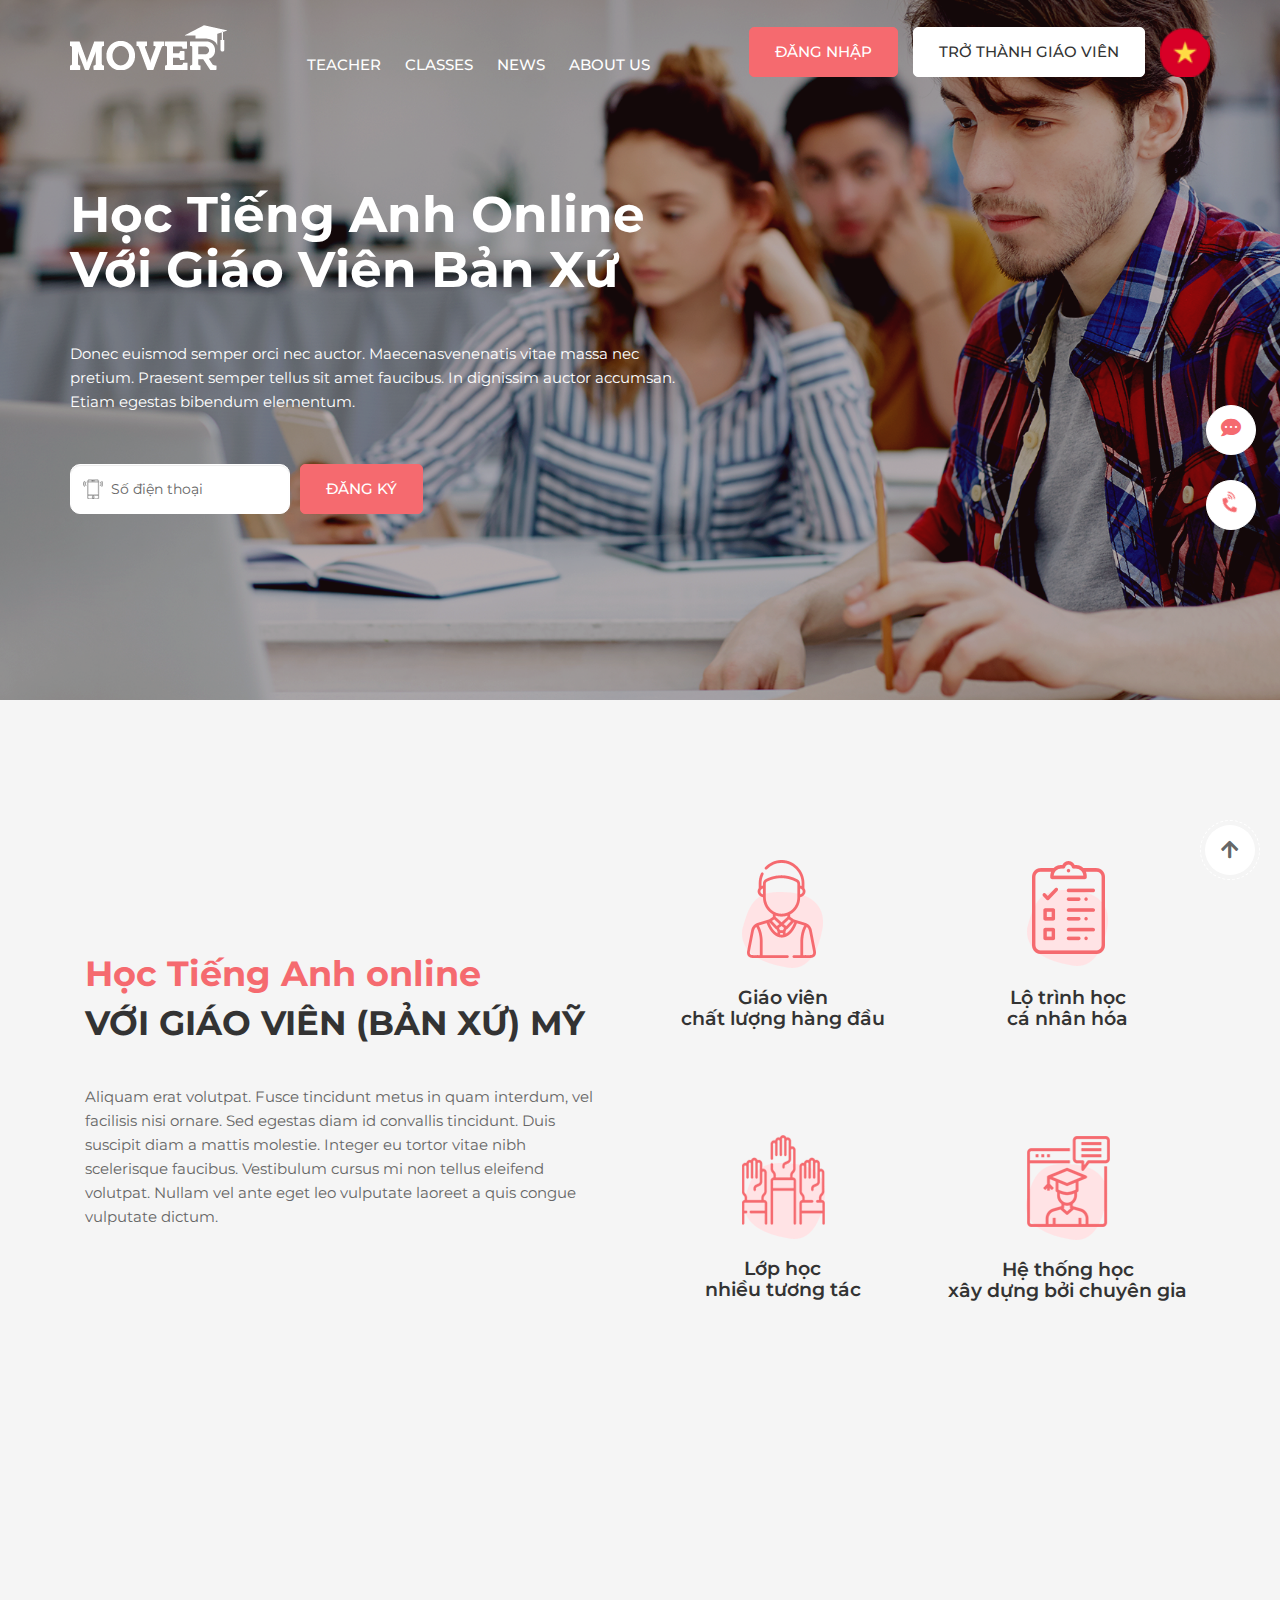
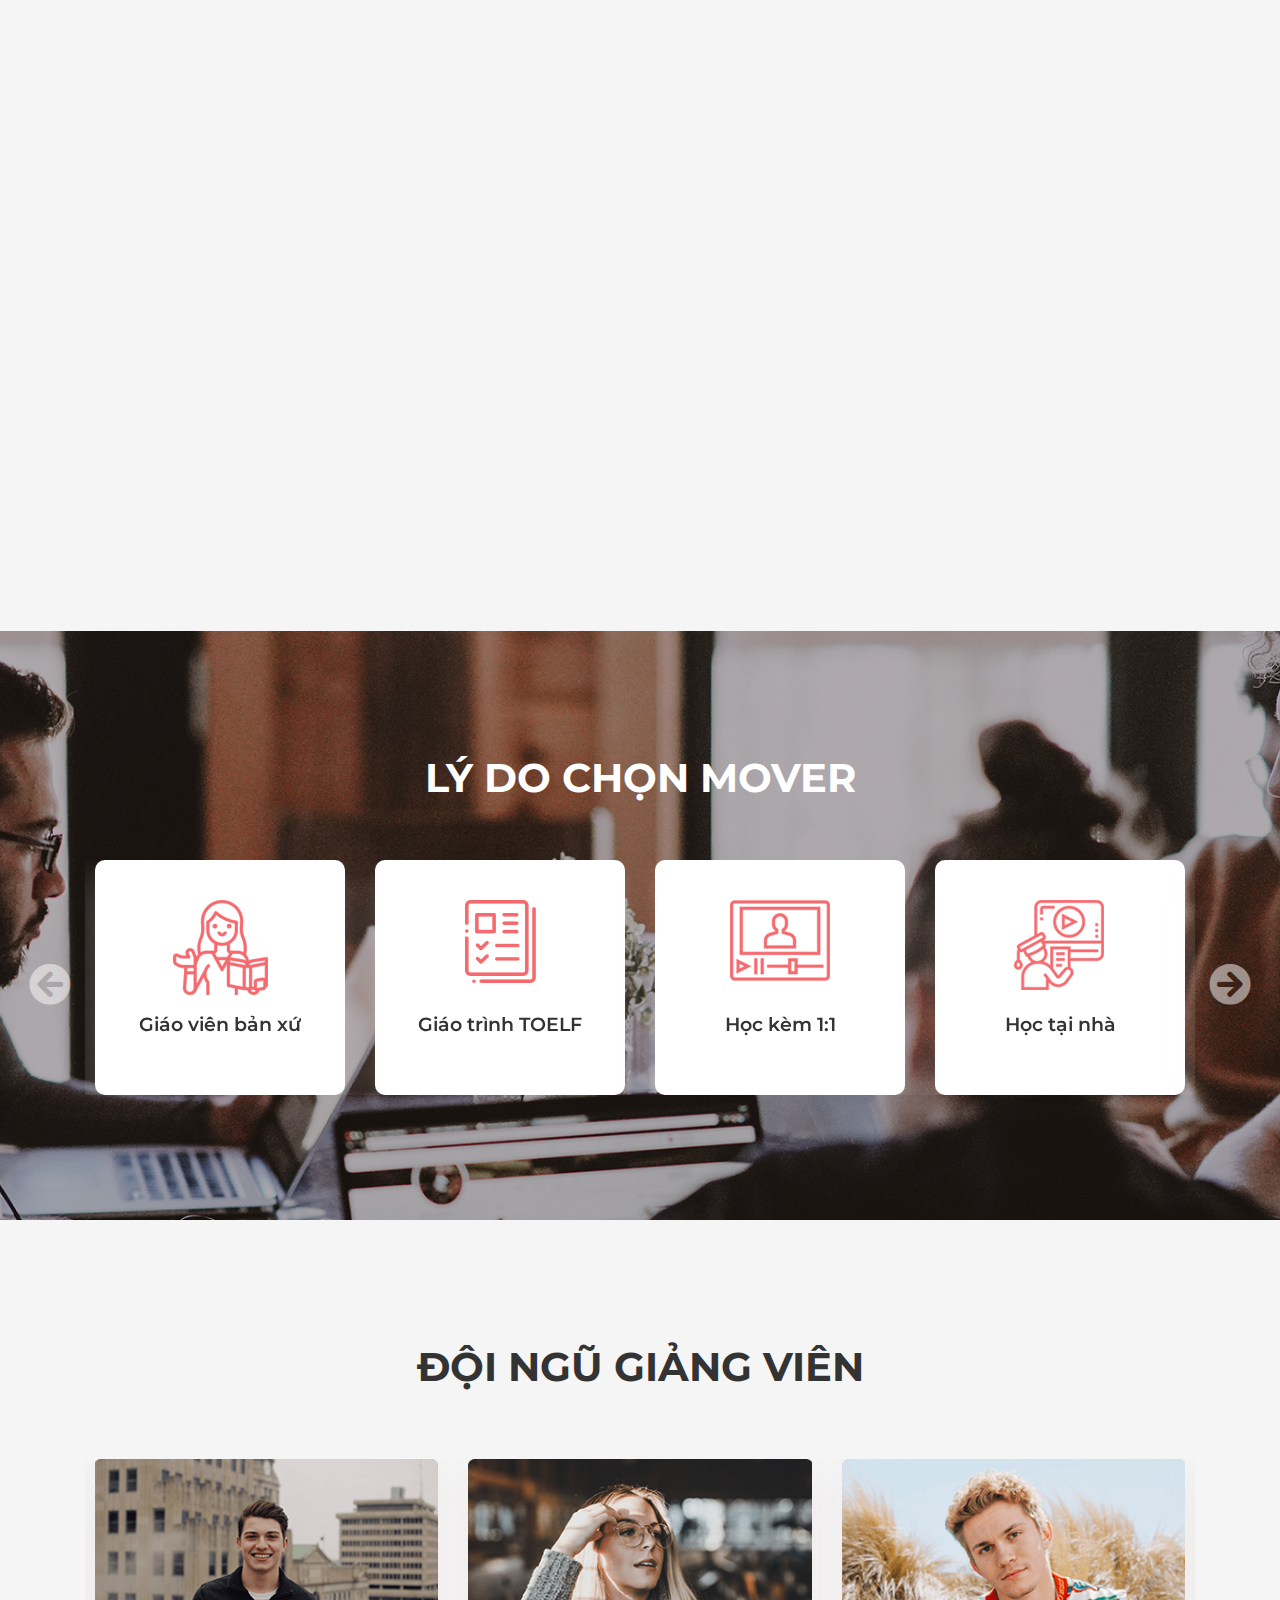
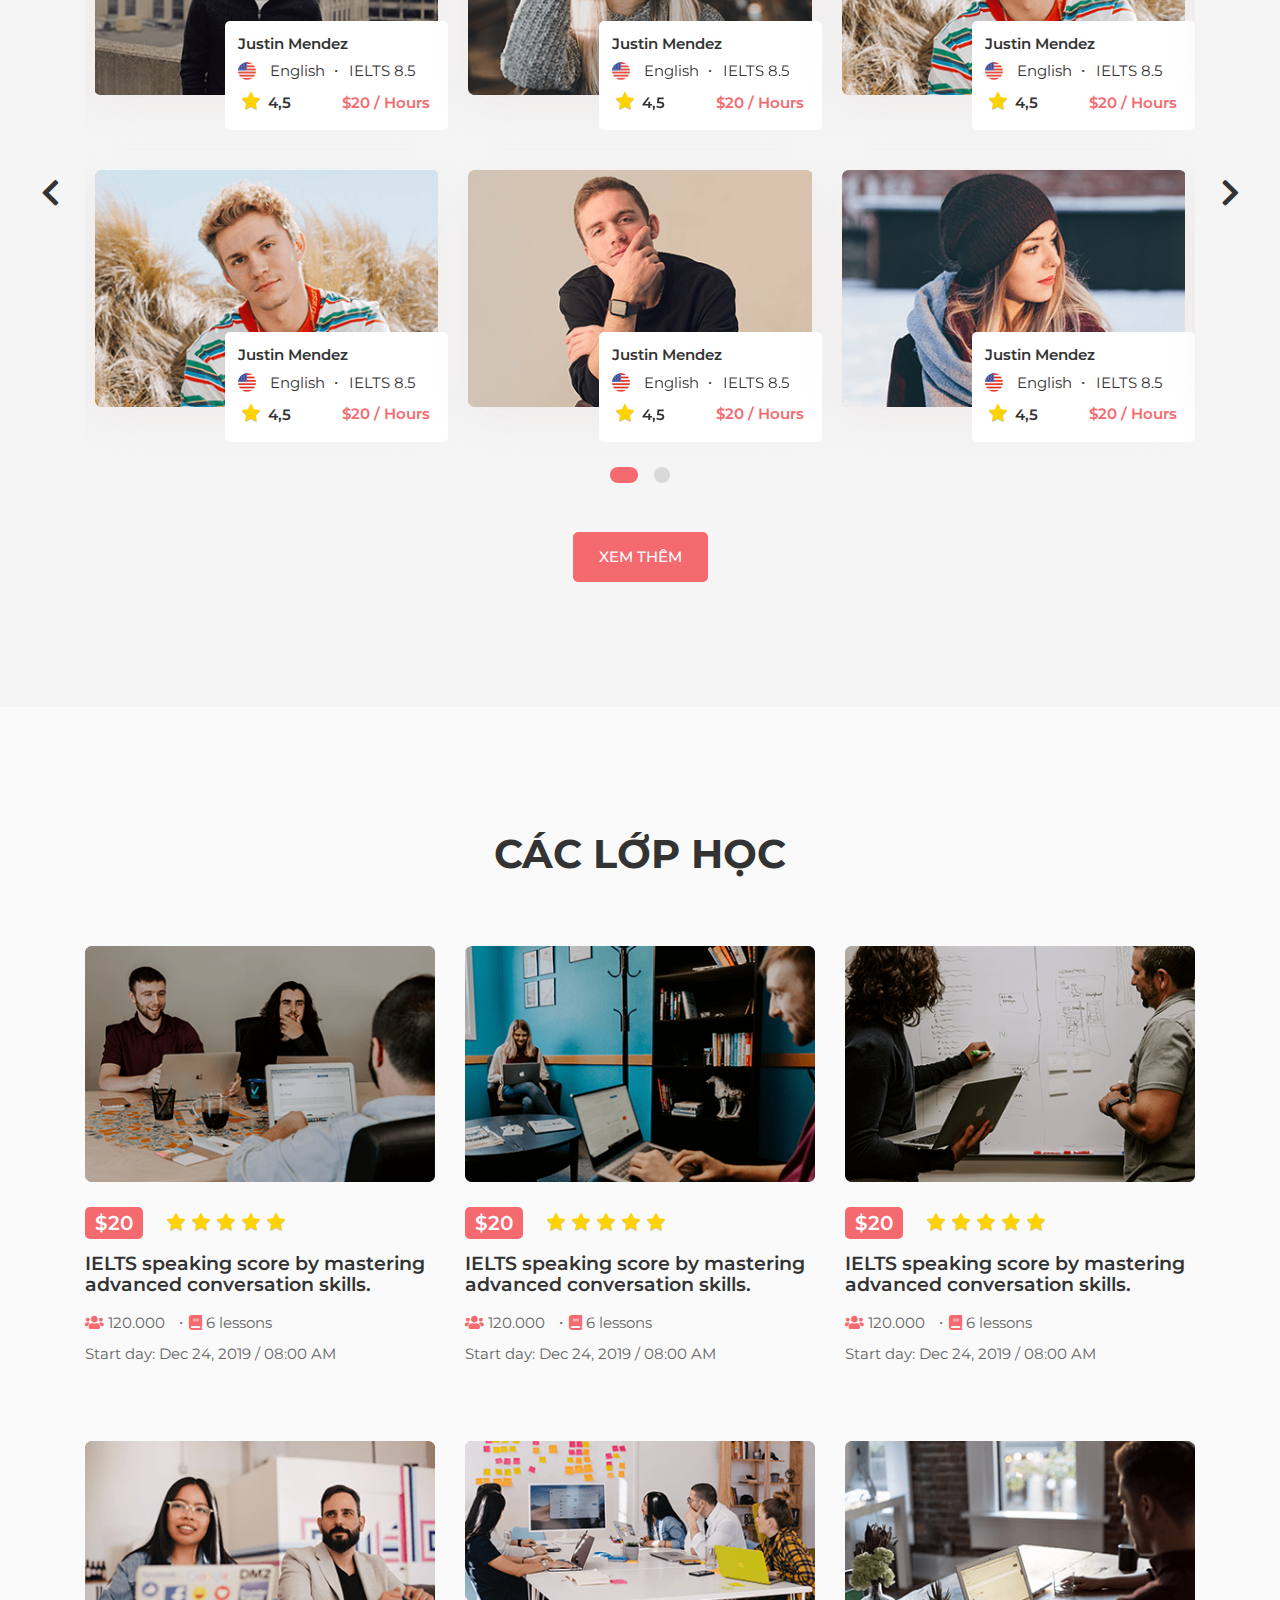
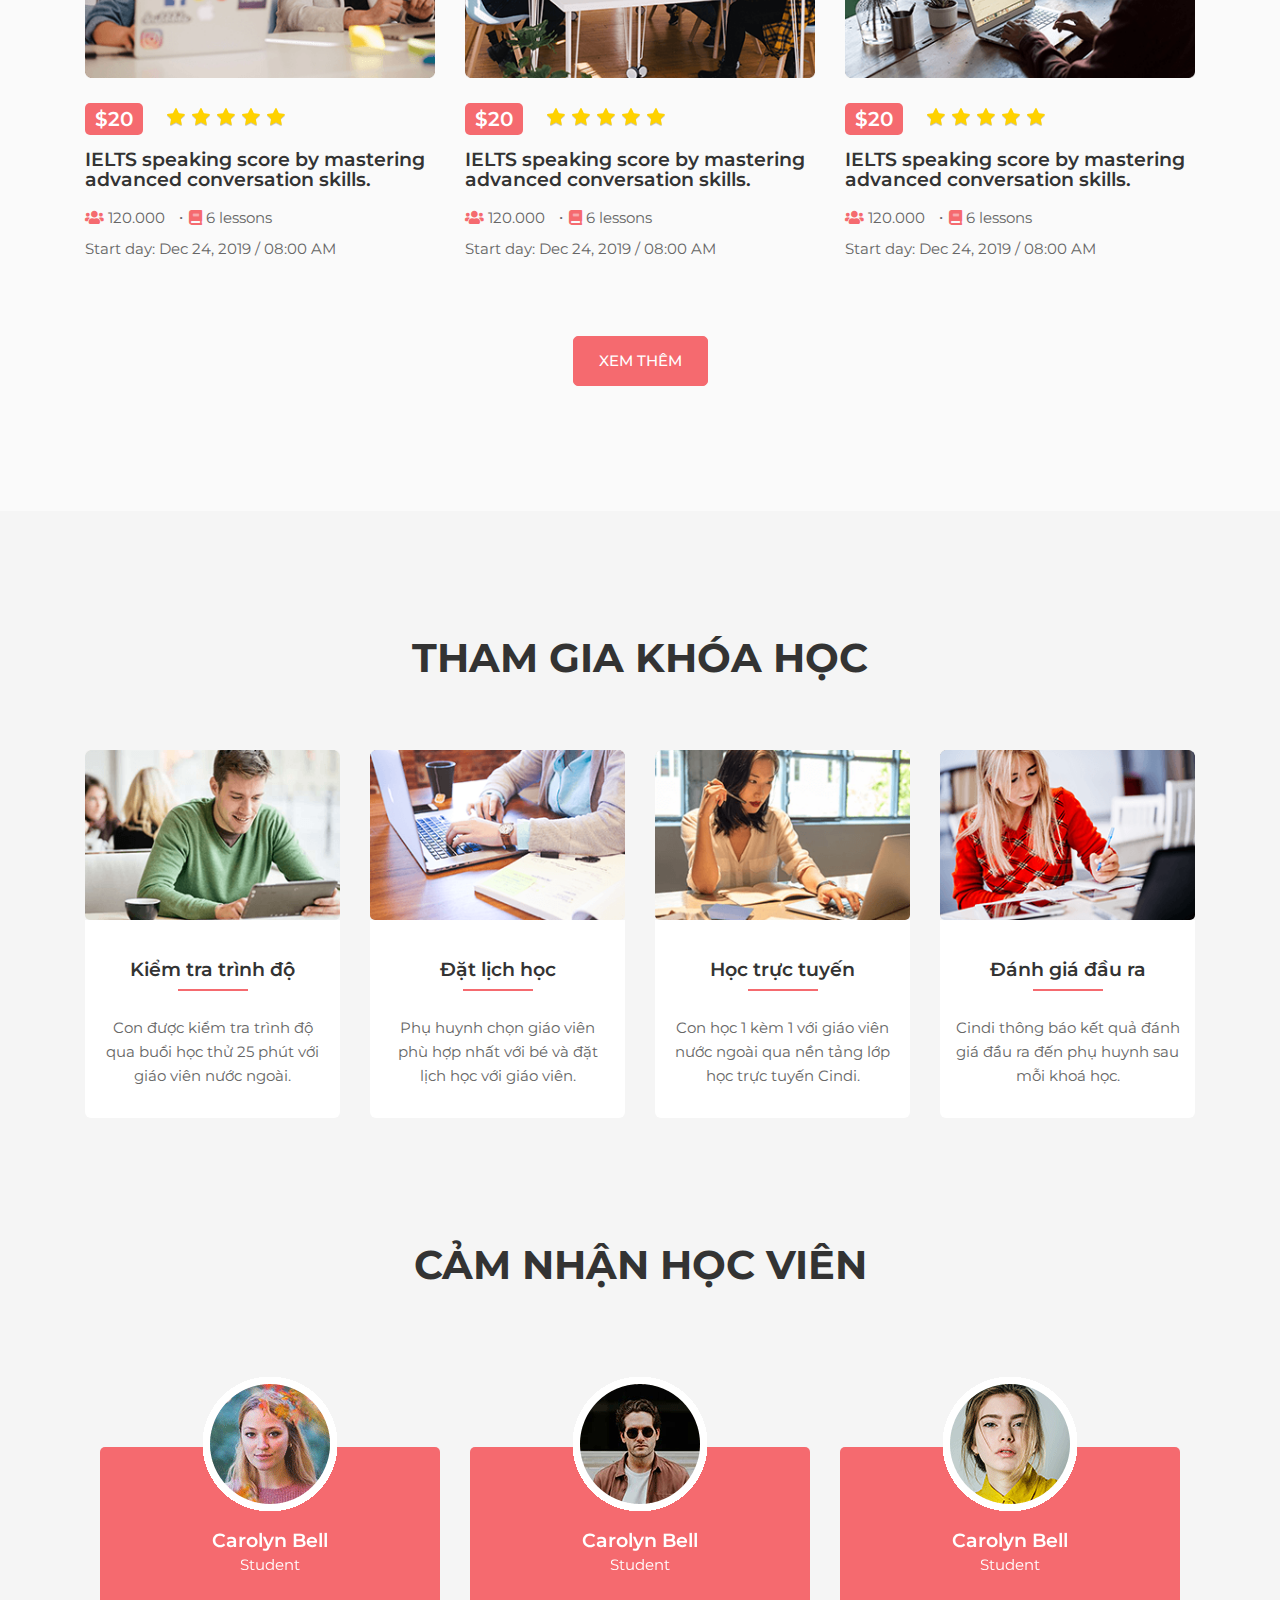
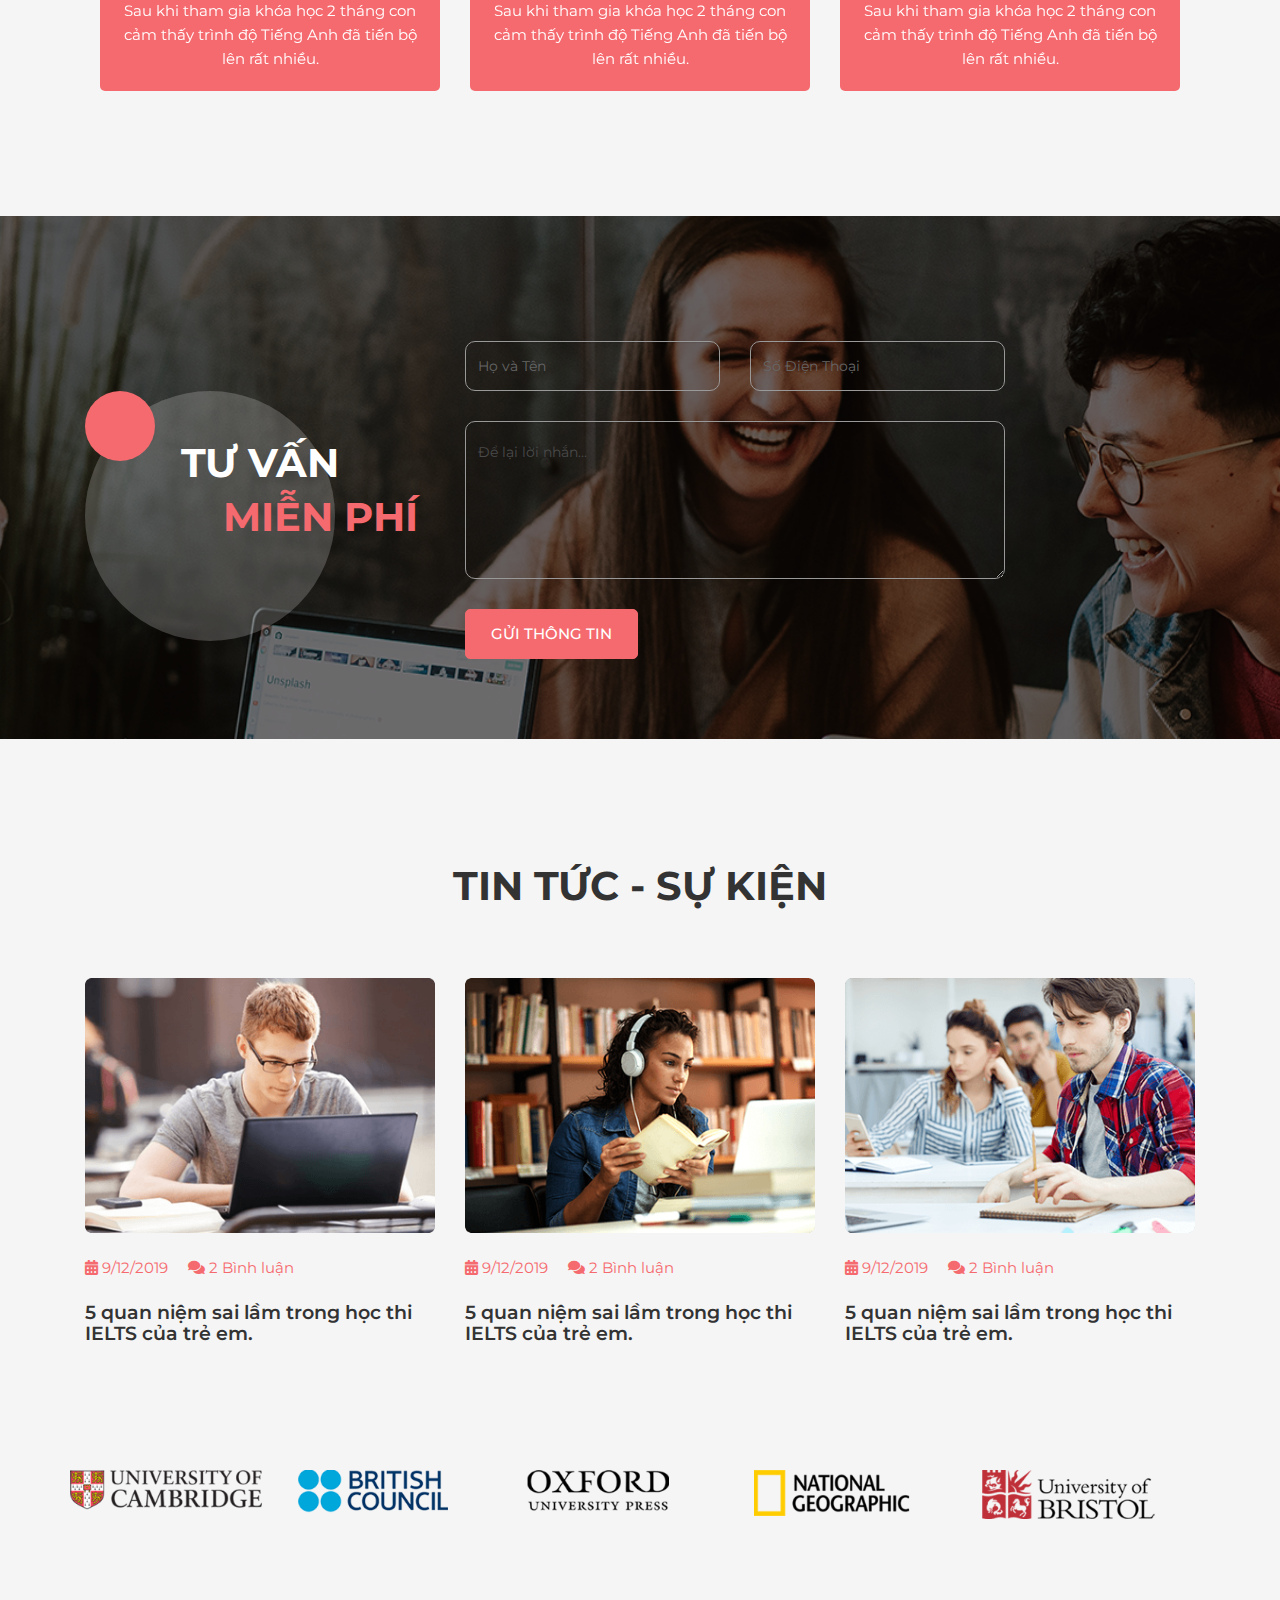
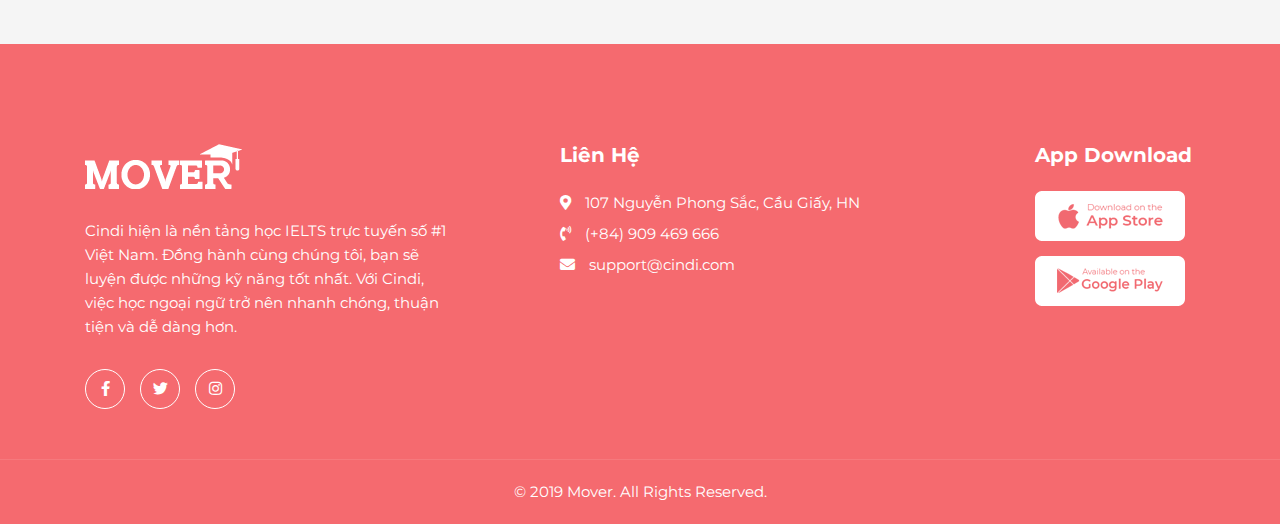
==== index.html @ 125aff84 "first commit" ====
<!DOCTYPE html>
<html class="mouse lower modern chrome">
<head prefix="">
<meta charset="utf-8">
<title>Mover</title>
<meta name="keywords" content="key,key,key,key,key,key,key,key,key">
<meta name="description" content="">
<meta name="viewport" content="width=device-width, initial-scale=0.0, user-scalable=no, minimum-scale=1.0, maximum-scale=1.0">
<meta name="format-detection" content="telephone=no">
<link rel="index" href="">



<!-- Open graph tags -->
<meta property="og:site_name" content="Mover">
<meta property="og:title" content="Mover">
<meta property="og:type" content="website">
<meta property="og:url" content="">
<meta property="og:description" content="">

<!-- *** stylesheet *** -->
<link href="https://fonts.googleapis.com/css?family=Montserrat:400,400i,500,500i,600,600i,700,700i,800,800i,900&display=swap&subset=vietnamese" rel="stylesheet">
<link href="./css/fontawesome.min.css" rel="stylesheet" type="text/css" media="all">
<link href="./css/all.min.css" rel="stylesheet" type="text/css" media="all">
<link href="./css/fonts.css" rel="stylesheet" type="text/css" media="all">
<link href="./css/bootstrap.min.css" rel="stylesheet" type="text/css" media="all">
<link href="./css/style.min.css" rel="stylesheet" type="text/css" media="all">
<link href="./css/slick.css" rel="stylesheet" type="text/css" media="all">

<!-- *** javascript *** -->
<script src="./js/jquery-2.1.4.min.js"></script>
<script src="./css/bootstrap/js/bootstrap.min.js"></script>
<script src="./js/custom.min.js"></script>
<script src="./js/slick.min.js"></script>
</head>

<body cz-shortcut-listen="true">
	<div id="cindi_landing">
		<div class="fixed-contain">
		    <ul class="right-fixed-con">
		        <li>
		        	<a href="">
		        		<i class="fas fa-comment-dots"></i>
		        	</a>
		        </li>
		        <li>
		            <a href="">
		        		<i class="fas fa-phone-volume"></i>
		        	</a>
		            
		        </li>
		        
		    </ul>
		</div>
		
		<div id="page">
			<div id="header">
				<div class="container-wrap">
					<div class="con_header">
						<div class="box-menu-sp d-block d-sm-none">
							<a href="javascript:void(0);" class="menuopen over"><img class="d-block d-sm-none" src="./images/icon-menu.png" alt="" /></a>
						</div>
						<div class="box_header_left">
							<div class="box-logo">
								<h1 class="logo">
			    					<img class="d-none d-sm-block" src="images/logo_footer.png" alt="logo ab"/>
			    					<img class="d-block d-sm-none" src="images/logo_sp.png" alt="logo ab"/>
			    				</h1>
							</div>
							<div class="con_nav d-none d-sm-block">
								<div class="box-nav">
				    				<ul class="nav-left">
				    					<li><a class="active" href="#divteacher">Teacher </a></li>
				    					<li><a href="#divclasses"> classes  </a></li>
				    					<li><a href="#divnews"> news  </a></li>
				    					<li><a href="#divabout">  about us    </a></li>
				    				</ul>
				    			</div>
			    				
							</div>
						</div>
						
			    		<div class="box-login d-none d-sm-block">
	                        <a class="btn btn-ssm btn-primary">Đăng Nhập</a>
	                        <a class="btn btn-default">Trở Thành Giáo Viên</a>
	                        <div class="box_lang">
	                            <a class="lnk_lang dropdown-toggle lang_default" data-toggle="dropdown">&nbsp;</a>
	                            <ul class="dropdown-menu animated littleFadeInDown dropdown-language" role="menu">

	                                <li class="lag_en">

	                                    
	                                    <div><img class="btn_back" src="./images/ic_lan_en.png" alt="cindi language">
	                                    <span>EN</span></div>
	                                </li>

	                                <li class="lag_vn">
	                                    <div><img class="btn_back" src="./images/ic_lang.png" alt="cindi language">
	                                    <span>VN</span></div>
	                                    
	                                </li>
	                            </ul>
	                        </div>
	                        
	                        
	                    </div>
	                    
			    	</div>
				</div>	
			</div><!-- /#header -->
			<div class="main-container" id="main">
				<div id="content">
					<div class="con_main">
						<!-- <div class="box_main"> -->
							<div class="box_slide_main">
								<div class="box_slide">
									<!-- <p class="photo"><img src="./images/ic_phone.png.png" alt="" /></p> -->
									<div class="container-wrap">
										<div class="box_main_info">
											<h3>Học Tiếng Anh Online<br />Với Giáo Viên Bản Xứ</h3>
											<p class="intro">Donec euismod semper orci nec auctor. Maecenasvenenatis vitae massa nec<br/>  pretium. Praesent semper tellus sit amet faucibus. In dignissim auctor accumsan.<br/> Etiam egestas bibendum elementum. </p>
												<div class="box_btn">
													<!-- <a class="btn btn-number"><img src="./images/ic_phone.png" alt="" /> Your phone number</a> -->
													<input class="form-control" type="number" placeholder="Số điện thoại" name="name" required>
		    										<a class="btn btn-ssm btn-primary">Đăng ký</a>
												</div>	
										</div>
									</div>
									
								</div>
								
								
							</div>
						<!-- </div> -->
					</div>
					<!-- start secsion Commitment -->
					<div class="con_list_commit">
						<div class="container">
							<div class="box_list_commit">
								<div class="row">
									<div class="col-12 col-sm-6">
										<div class="box_info">
											<h3>
												<span>Học Tiếng Anh online</span>
												Với giáo viên (bản xứ) Mỹ
											</h3>
											<p class="box-txt">Aliquam erat volutpat. Fusce tincidunt metus in quam interdum, vel facilisis nisi ornare. Sed egestas diam id convallis tincidunt. Duis suscipit diam a mattis molestie. Integer eu tortor vitae nibh scelerisque faucibus. Vestibulum cursus mi non tellus eleifend volutpat. Nullam vel ante eget leo vulputate laoreet a quis congue vulputate dictum. </p>
										</div>
									</div>
									<div class="col-12 col-sm-6">
										<div class="box_intro">
											<!-- <h3 class="st_title_left"><span>Cam Kết Của Cindi</span></h3> -->
											<ul>
												<li>
													<div class="box_inner">
														<p class="photo">
															<img src="./images/ic_cd1.png" alt="" />
														</p>
														<h4>Giáo viên<br/>chất lượng hàng đầu</h4>
													</div>
												</li>
												<li>
													<div class="box_inner">
														<p class="photo">
															<img src="./images/ic_cd2.png" alt="" />
														</p>
														<h4>Lộ trình học<br/>cá nhân hóa</h4>
													</div>
												</li>
												<li>
													<div class="box_inner">
														<p class="photo">
															<img src="./images/ic_cd3.png" alt="" />
														</p>
														<h4>Lớp học<br/>nhiều tương tác</h4>
													</div>
												</li>
												<li>
													<div class="box_inner">
														<p class="photo">
															<img src="./images/ic_cd4.png" alt="" />
														</p>
														<h4>Hệ thống học<br/>xây dựng bởi chuyên gia</h4>
													</div>
												</li>
												
												
											</ul>
										</div>
									</div>
								</div>

							</div>
							<p class="photo_intro">
								<iframe width="1140" height="600" src="https://www.youtube.com/embed/kFGrzR83hkY" frameborder="0" allow="accelerometer; autoplay; encrypted-media; gyroscope; picture-in-picture" allowfullscreen></iframe>
								<!-- <img src="./images/img_intro1.png" alt="" /> -->
							</p>
						</div>
					</div>
					<!-- end secsion Commitment -->

					<!-- start secsion reason -->
					<div class="con_reason">
						<div class="container">
							<h3 class="st_title"><span>Lý Do Chọn Mover</span></h3>
							<div class="box_reason">
								<div class="box_item">
									<div class="row">
										<div class="col-12 col-sm-3">
											<div class="box_inner">
												<p class="photo">
													<img src="./images/ic_cd5.png" alt="" />
												</p>
												<h4>Giáo viên bản xứ</h4>
											</div>
										</div>
										
										<div class="col-12 col-sm-3">
											<div class="box_inner">
												<p class="photo">
													<img src="./images/ic_cd6.png" alt="" />
												</p>
												<h4>Giáo trình TOELF</h4>
											</div>
										</div>
										
										<div class="col-12 col-sm-3">
											<div class="box_inner">
												<p class="photo">
													<img src="./images/ic_cd7.png" alt="" />
												</p>
												<h4>Học kèm 1:1</h4>
											</div>
										</div>
										
										<div class="col-12 col-sm-3">
											<div class="box_inner">
												<p class="photo">
													<img src="./images/ic_cd8.png" alt="" />
												</p>
												<h4>Học tại nhà</h4>
											</div>
										</div>
										
										
									</div>
								</div>
								<div class="box_item">
									<div class="row">
										<div class="col-12 col-sm-3">
											<div class="box_inner">
												<p class="photo">
													<img src="./images/ic_cd5.png" alt="" />
												</p>
												<h4>Giáo viên bản xứ</h4>
											</div>
										</div>
										
										<div class="col-12 col-sm-3">
											<div class="box_inner">
												<p class="photo">
													<img src="./images/ic_cd6.png" alt="" />
												</p>
												<h4>Giáo trình TOELF</h4>
											</div>
										</div>
										
										<div class="col-12 col-sm-3">
											<div class="box_inner">
												<p class="photo">
													<img src="./images/ic_cd7.png" alt="" />
												</p>
												<h4>Học kèm 1:1</h4>
											</div>
										</div>
										
										<div class="col-12 col-sm-3">
											<div class="box_inner">
												<p class="photo">
													<img src="./images/ic_cd8.png" alt="" />
												</p>
												<h4>Học tại nhà</h4>
											</div>
										</div>
										
										
									</div>
								</div>
								
							</div>
						</div>
					</div>
					<!-- end secsion reason -->

					<!-- start secsion Teacher -->
					<div class="con_list_teacher" id="divteacher">
						<div class="container">
							<h3 class="st_title"><span>Đội Ngũ Giảng Viên</span></h3>
							<div class="box_list_teacher">
								<div class="box_item">
									<div class="row">
										<div class="col-12 col-sm-4">
											<div class="box_teacher">
												<p class="photo">
													<img src="./images/img_teacher1.png" alt="" />
												</p>
												<div class="box_intro">
													<h3>Justin Mendez
													</h3>
													<ul>
														<li><img class="btn_back" src="./images/ic_lan_en.png" alt="cindi language"> English</li>
														<li>IELTS 8.5</li>
													</ul>
													
													<div class="box_bottom">
														<div class="our-reviewer-item">
															<div class="star-ratings-sprite">
																<span style="width:100%" class="star-ratings-sprite-rating"></span>
															</div>
									        				<h6>4,5</h6>
									        			</div>
									        			<h5>$20 / Hours</h5>
													</div>
												</div>
											</div>
										</div>
										<div class="col-12 col-sm-4">
											<div class="box_teacher">
												<p class="photo">
													<img src="./images/img_teacher2.png" alt="" />
												</p>
												<div class="box_intro">
													<h3>Justin Mendez
													</h3>
													<ul>
														<li><img class="btn_back" src="./images/ic_lan_en.png" alt="cindi language"> English</li>
														<li>IELTS 8.5</li>
													</ul>
													<div class="box_bottom">
														<div class="our-reviewer-item">
															<div class="star-ratings-sprite">
																<span style="width:100%" class="star-ratings-sprite-rating"></span>
															</div>
									        				<h6>4,5</h6>
									        			</div>
									        			<h5>$20 / Hours</h5>
													</div>
													
												</div>
											</div>
										</div>
										<div class="col-12 col-sm-4">
											<div class="box_teacher">
												<p class="photo">
													<img src="./images/img_teacher3.png" alt="" />
												</p>
												<div class="box_intro">
													<h3>Justin Mendez
													</h3>
													<ul>
														<li><img class="btn_back" src="./images/ic_lan_en.png" alt="cindi language"> English</li>
														<li>IELTS 8.5</li>
													</ul>
													
													<div class="box_bottom">
														<div class="our-reviewer-item">
															<div class="star-ratings-sprite">
																<span style="width:100%" class="star-ratings-sprite-rating"></span>
															</div>
									        				<h6>4,5</h6>
									        			</div>
									        			<h5>$20 / Hours</h5>
													</div>
												</div>
											</div>
										</div>
										<div class="col-12 col-sm-4">
											<div class="box_teacher">
												<p class="photo">
													<img src="./images/img_teacher3.png" alt="" />
												</p>
												<div class="box_intro">
													<h3>Justin Mendez
													</h3>
													<ul>
														<li><img class="btn_back" src="./images/ic_lan_en.png" alt="cindi language"> English</li>
														<li>IELTS 8.5</li>
													</ul>
													
													<div class="box_bottom">
														<div class="our-reviewer-item">
															<div class="star-ratings-sprite">
																<span style="width:100%" class="star-ratings-sprite-rating"></span>
															</div>
									        				<h6>4,5</h6>
									        			</div>
									        			<h5>$20 / Hours</h5>
													</div>
												</div>
											</div>
										</div>
										
										<div class="col-12 col-sm-4">
											<div class="box_teacher">
												<p class="photo">
													<img src="./images/img_teacher5.png" alt="" />
												</p>
												<div class="box_intro">
													<h3>Justin Mendez
													</h3>
													<ul>
														<li><img class="btn_back" src="./images/ic_lan_en.png" alt="cindi language"> English</li>
														<li>IELTS 8.5</li>
													</ul>
													
													<div class="box_bottom">
														<div class="our-reviewer-item">
															<div class="star-ratings-sprite">
																<span style="width:100%" class="star-ratings-sprite-rating"></span>
															</div>
									        				<h6>4,5</h6>
									        			</div>
									        			<h5>$20 / Hours</h5>
													</div>
												</div>
											</div>
										</div>
										<div class="col-12 col-sm-4">
											<div class="box_teacher">
												<p class="photo">
													<img src="./images/img_teacher6.png" alt="" />
												</p>
												<div class="box_intro">
													<h3>Justin Mendez
													</h3>
													<ul>
														<li><img class="btn_back" src="./images/ic_lan_en.png" alt="cindi language"> English</li>
														<li>IELTS 8.5</li>
													</ul>
													
													<div class="box_bottom">
														<div class="our-reviewer-item">
															<div class="star-ratings-sprite">
																<span style="width:100%" class="star-ratings-sprite-rating"></span>
															</div>
									        				<h6>4,5</h6>
									        			</div>
									        			<h5>$20 / Hours</h5>
													</div>
												</div>
											</div>
										</div>
										
										
									</div>
								</div>
								<div class="box_item">
									<div class="row">
										<div class="col-12 col-sm-4">
											<div class="box_teacher">
												<p class="photo">
													<img src="./images/img_teacher1.png" alt="" />
												</p>
												<div class="box_intro">
													<h3>Justin Mendez
													</h3>
													<ul>
														<li>English</li>
														<li>IELTS 8.5</li>
													</ul>
													
													<div class="box_bottom">
														<div class="our-reviewer-item">
															<div class="star-ratings-sprite">
																<span style="width:100%" class="star-ratings-sprite-rating"></span>
															</div>
									        				<h6>4,5</h6>
									        			</div>
									        			<h5>$20 / Hours</h5>
													</div>
												</div>
											</div>
										</div>
										<div class="col-12 col-sm-4">
											<div class="box_teacher">
												<p class="photo">
													<img src="./images/img_teacher2.png" alt="" />
												</p>
												<div class="box_intro">
													<h3>Justin Mendez
													</h3>
													<ul>
														<li>English</li>
														<li>IELTS 8.5</li>
													</ul>
													<div class="box_bottom">
														<div class="our-reviewer-item">
															<div class="star-ratings-sprite">
																<span style="width:100%" class="star-ratings-sprite-rating"></span>
															</div>
									        				<h6>4,5</h6>
									        			</div>
									        			<h5>$20 / Hours</h5>
													</div>
													
												</div>
											</div>
										</div>
										<div class="col-12 col-sm-4">
											<div class="box_teacher">
												<p class="photo">
													<img src="./images/img_teacher3.png" alt="" />
												</p>
												<div class="box_intro">
													<h3>Justin Mendez
													</h3>
													<ul>
														<li>English</li>
														<li>IELTS 8.5</li>
													</ul>
													
													<div class="box_bottom">
														<div class="our-reviewer-item">
															<div class="star-ratings-sprite">
																<span style="width:100%" class="star-ratings-sprite-rating"></span>
															</div>
									        				<h6>4,5</h6>
									        			</div>
									        			<h5>$20 / Hours</h5>
													</div>
												</div>
											</div>
										</div>
										<div class="col-12 col-sm-4">
											<div class="box_teacher">
												<p class="photo">
													<img src="./images/img_teacher3.png" alt="" />
												</p>
												<div class="box_intro">
													<h3>Justin Mendez
													</h3>
													<ul>
														<li>English</li>
														<li>IELTS 8.5</li>
													</ul>
													
													<div class="box_bottom">
														<div class="our-reviewer-item">
															<div class="star-ratings-sprite">
																<span style="width:100%" class="star-ratings-sprite-rating"></span>
															</div>
									        				<h6>4,5</h6>
									        			</div>
									        			<h5>$20 / Hours</h5>
													</div>
												</div>
											</div>
										</div>
										
										<div class="col-12 col-sm-4">
											<div class="box_teacher">
												<p class="photo">
													<img src="./images/img_teacher5.png" alt="" />
												</p>
												<div class="box_intro">
													<h3>Justin Mendez
													</h3>
													<ul>
														<li>English</li>
														<li>IELTS 8.5</li>
													</ul>
													
													<div class="box_bottom">
														<div class="our-reviewer-item">
															<div class="star-ratings-sprite">
																<span style="width:100%" class="star-ratings-sprite-rating"></span>
															</div>
									        				<h6>4,5</h6>
									        			</div>
									        			<h5>$20 / Hours</h5>
													</div>
												</div>
											</div>
										</div>
										<div class="col-12 col-sm-4">
											<div class="box_teacher">
												<p class="photo">
													<img src="./images/img_teacher6.png" alt="" />
												</p>
												<div class="box_intro">
													<h3>Justin Mendez
													</h3>
													<ul>
														<li>English</li>
														<li>IELTS 8.5</li>
													</ul>
													
													<div class="box_bottom">
														<div class="our-reviewer-item">
															<div class="star-ratings-sprite">
																<span style="width:100%" class="star-ratings-sprite-rating"></span>
															</div>
									        				<h6>4,5</h6>
									        			</div>
									        			<h5>$20 / Hours</h5>
													</div>
												</div>
											</div>
										</div>
										
										
									</div>
								</div>
								
							</div>
							<div class="box_btn text-center">
								<a class="btn btn-primary">Xem thêm </a>
							</div>
						</div>
					</div>
					<!-- end secsion Teacher -->

					<!-- start secsion Class -->
					<div class="con_list_class" id="divclasses">
						<div class="container">
							<h3 class="st_title"><span>các lớp học</span></h3>
							<div class="box_list_class">
								<div class="row">
										<div class="col-12 col-sm-4">
											<div class="box_class">
												<p class="photo">
													<img src="./images/img_class1.png" alt="" />
												</p>
												<div class="box_intro">
													<div class="our-reviewer-item">
														<h5>$20</h5>
														<div class="star-ratings-sprite">
															<span style="width:100%" class="star-ratings-sprite-rating"></span>
														</div>
								        				
								        			</div>
													<h3>IELTS speaking score by mastering advanced conversation skills.
													</h3>
													<ul>
														<li><i class="fas fa-users text-primary"></i> 120.000</li>
														<li><i class="fas fa-book text-primary"></i> 6 lessons</li>
													</ul>
													
													<p class="date">Start day:   Dec 24, 2019  /  08:00 AM</p>
												</div>
											</div>
										</div>
										<div class="col-12 col-sm-4">
											<div class="box_class">
												<p class="photo">
													<img src="./images/img_class2.png" alt="" />
												</p>
												<div class="box_intro">
													<div class="our-reviewer-item">
														<h5>$20</h5>
														<div class="star-ratings-sprite">
															<span style="width:100%" class="star-ratings-sprite-rating"></span>
														</div>
								        				
								        			</div>
													<h3>IELTS speaking score by mastering advanced conversation skills.
													</h3>
													<ul>
														<li><i class="fas fa-users text-primary"></i> 120.000</li>
														<li><i class="fas fa-book text-primary"></i> 6 lessons</li>
													</ul>
													
													<p class="date">Start day:   Dec 24, 2019  /  08:00 AM</p>
												</div>
											</div>
										</div>
										<div class="col-12 col-sm-4">
											<div class="box_class">
												<p class="photo">
													<img src="./images/img_class3.png" alt="" />
												</p>
												<div class="box_intro">
													<div class="our-reviewer-item">
														<h5>$20</h5>
														<div class="star-ratings-sprite">
															<span style="width:100%" class="star-ratings-sprite-rating"></span>
														</div>
								        				
								        			</div>
													<h3>IELTS speaking score by mastering advanced conversation skills.
													</h3>
													<ul>
														<li><i class="fas fa-users text-primary"></i> 120.000</li>
														<li><i class="fas fa-book text-primary"></i> 6 lessons</li>
													</ul>
													
													<p class="date">Start day:   Dec 24, 2019  /  08:00 AM</p>
												</div>
											</div>
										</div>
										<div class="col-12 col-sm-4">
											<div class="box_class">
												<p class="photo">
													<img src="./images/img_class4.png" alt="" />
												</p>
												<div class="box_intro">
													<div class="our-reviewer-item">
														<h5>$20</h5>
														<div class="star-ratings-sprite">
															<span style="width:100%" class="star-ratings-sprite-rating"></span>
														</div>
								        				
								        			</div>
													<h3>IELTS speaking score by mastering advanced conversation skills.
													</h3>
													<ul>
														<li><i class="fas fa-users text-primary"></i> 120.000</li>
														<li><i class="fas fa-book text-primary"></i> 6 lessons</li>
													</ul>
													
													<p class="date">Start day:   Dec 24, 2019  /  08:00 AM</p>
												</div>
											</div>
										</div>
										<div class="col-12 col-sm-4">
											<div class="box_class">
												<p class="photo">
													<img src="./images/img_class5.png" alt="" />
												</p>
												<div class="box_intro">
													<div class="our-reviewer-item">
														<h5>$20</h5>
														<div class="star-ratings-sprite">
															<span style="width:100%" class="star-ratings-sprite-rating"></span>
														</div>
								        				
								        			</div>
													<h3>IELTS speaking score by mastering advanced conversation skills.
													</h3>
													<ul>
														<li><i class="fas fa-users text-primary"></i> 120.000</li>
														<li><i class="fas fa-book text-primary"></i> 6 lessons</li>
													</ul>
													
													<p class="date">Start day:   Dec 24, 2019  /  08:00 AM</p>
												</div>
											</div>
										</div>
										<div class="col-12 col-sm-4">
											<div class="box_class">
												<p class="photo">
													<img src="./images/img_class6.png" alt="" />
												</p>
												<div class="box_intro">
													<div class="our-reviewer-item">
														<h5>$20</h5>
														<div class="star-ratings-sprite">
															<span style="width:100%" class="star-ratings-sprite-rating"></span>
														</div>
								        				
								        			</div>
													<h3>IELTS speaking score by mastering advanced conversation skills.
													</h3>
													<ul>
														<li><i class="fas fa-users text-primary"></i> 120.000</li>
														<li><i class="fas fa-book text-primary"></i> 6 lessons</li>
													</ul>
													
													<p class="date">Start day:   Dec 24, 2019  /  08:00 AM</p>
												</div>
											</div>
										</div>
										
										
										
									</div>
								
								
							</div>
							<div class="box_btn text-center">
								<a class="btn btn-primary">Xem thêm </a>
							</div>
						</div>
					</div>
					<!-- end secsion Teacher -->

					<!-- start secsion box courses -->
					<div class="con_list_courses">
						<div class="container">
							<h3 class="st_title"><span>tham gia khóa học</span></h3>
							<div class="box_courses">
								<div class="row">
									<div class="col-12 col-sm-3">
										<div class="box_teacher">
											<p class="photo">
												<img src="./images/img_resson1.png" alt="" />
											</p>
											<div class="box_desc">
												<h4><a href="#123">Kiểm tra trình độ</a></h4>
												<p>Con được kiểm tra trình độ qua buổi học thử 25 phút với giáo viên nước ngoài.</p>
											</div>
										</div>
									</div>
									<div class="col-12 col-sm-3">
										<div class="box_teacher">
											<p class="photo">
												<img src="./images/img_resson2.png" alt="" />
											</p>
											<div class="box_desc">
												<h4><a href="#123">Đặt lịch học</a></h4>
												<p>Phụ huynh chọn giáo viên phù hợp nhất với bé và đặt lịch học với giáo viên.</p>
											</div>
										</div>
									</div>
									<div class="col-12 col-sm-3">
										<div class="box_teacher">
											<p class="photo">
												<img src="./images/img_resson3.png" alt="" />
											</p>
											<div class="box_desc">
												<h4><a href="#123">Học trực tuyến</a></h4>
												<p>Con học 1 kèm 1 với giáo viên nước ngoài qua nền tảng lớp học trực tuyến Cindi.</p>
											</div>
										</div>
									</div>
									
									<div class="col-12 col-sm-3">
										<div class="box_teacher">
											<p class="photo">
												<img src="./images/img_resson4.png" alt="" />
											</p>
											<div class="box_desc">
												<h4><a href="#123">Đánh giá đầu ra</a></h4>
												<p>Cindi thông báo kết quả đánh giá đầu ra đến phụ huynh sau mỗi khoá học.</p>
											</div>
										</div>
									</div>
									
									
									
								</div>
							</div>
						</div>
					</div>
					<!-- end secsion box courses -->
					

					<!-- start secsion course -->
					<div class="con_reviewer">
						<div class="container">
							<h3 class="st_title"><span>Cảm Nhận Học Viên</span></h3>

							<div class="box_list_reviewer">
								<div class="box_slider">
									<div class="box_item">
										<div class="box_inner">
											<div class="box_teacher">
													<p class="photo">
														<img src="./images/img_user1.gif" alt="" />
													</p>
													<h3>Carolyn Bell
														<span>Student</span>
													</h3>
											</div>
											<div class="box_intro">
												<p>Sau khi tham gia khóa học 2 tháng con cảm thấy trình độ Tiếng Anh đã tiến bộ lên rất nhiều.</p>
											</div>
										</div>
										
									</div>
									<div class="box_item">
										<div class="box_inner">
											<div class="box_teacher">
													<p class="photo">
														<img src="./images/img_user2.gif" alt="" />
													</p>
													<h3>Carolyn Bell
														<span>Student</span>
													</h3>
											</div>
											<div class="box_intro">
												<p>Sau khi tham gia khóa học 2 tháng con cảm thấy trình độ Tiếng Anh đã tiến bộ lên rất nhiều.</p>
											</div>
										</div>
										
									</div>
									<div class="box_item">
										<div class="box_inner">
											<div class="box_teacher">
													<p class="photo">
														<img src="./images/img_user3.gif" alt="" />
													</p>
													<h3>Carolyn Bell
														<span>Student</span>
													</h3>
											</div>
											<div class="box_intro">
												<p>Sau khi tham gia khóa học 2 tháng con cảm thấy trình độ Tiếng Anh đã tiến bộ lên rất nhiều.</p>
											</div>
										</div>
										
									</div>
									
									
									
								</div>
								
									
								
							</div>
						</div>
					</div>
					<!-- end secsion Teacher -->

					<!-- start secsion sign up -->
					<div class="con_signup">
						
						<div class="container">
							<div class="row">
								<div class="col-12 col-sm-4">
									<div class="box_title">
										<h3 class="st_title">
											<span class="top">tư vấn</span>
											<span class="bottom">miễn phí</span>
										</h3>
									</div>
									
								</div>
								<div class="col-12 col-sm-6">
									<div class="box_signup">
										<form action="/action_page.php" >
											<div class="row form-group">
												<div class="col-12 col-sm-6">
													<input class="form-control" type="text" placeholder="Họ và Tên" name="name" required>
												</div>
												<div class="col-12 col-sm-6">
													<input class="form-control" type="text" placeholder="Số Điện Thoại" name="phone" required>
												</div>
												
											</div>
											<div class="row form-group">
												<div class="col-12 col-sm-12">
													<textarea name="message" class="form-control" rows="3" cols="15">Để lại lời nhắn...</textarea>
												</div>
												
												
											</div>
											
										    

										    <div class="box_btn">
										      <!-- <button type="button" class="cancelbtn">Cancel</button> -->
										      <button type="submit" class="btn btn-primary">Gửi Thông Tin</button>
										    </div>
										  <!-- </div> -->
										</form>
									</div>	
								</div>
							</div>
							
						</div>
					</div>
					<!-- end secsion sign up -->
					
					<!-- start secsion box news -->
					<div class="con_list_news" id="divnews">
						<div class="container">
							<h3 class="st_title"><span>Tin Tức - Sự Kiện</span></h3>
							<div class="box_news">
								<div class="row">
									<div class="col-12 col-sm-4">
										<div class="box_teacher">
											<p class="photo">
												<img src="./images/img_news1.png" alt="" />
											</p>
											<div class="box_desc">
												<div class="box_info">
													<p class="date"><i class="fa fa-calendar-alt"></i> 9/12/2019</p>
													<p class="date"><i class="fa fa-comments"></i> 2 Bình luận</p>
												</div>
												<h4><a href="#123">5 quan niệm sai lầm trong học thi IELTS của trẻ em.</a></h4>
												
											</div>
										</div>
									</div>
									<div class="col-12 col-sm-4">
										<div class="box_teacher">
											<p class="photo">
												<img src="./images/img_news2.png" alt="" />
											</p>
											<div class="box_desc">
												<div class="box_info">
													<p class="date"><i class="fa fa-calendar-alt"></i> 9/12/2019</p>
													<p class="date"><i class="fa fa-comments"></i> 2 Bình luận</p>
												</div>
												<h4><a href="#123">5 quan niệm sai lầm trong học thi IELTS của trẻ em.</a></h4>
												
											</div>
										</div>
									</div>
									<div class="col-12 col-sm-4">
										<div class="box_teacher">
											<p class="photo">
												<img src="./images/img_news3.png" alt="" />
											</p>
											<div class="box_desc">
												<div class="box_info">
													<p class="date"><i class="fa fa-calendar-alt"></i> 9/12/2019</p>
													<p class="date"><i class="fa fa-comments"></i> 2 Bình luận</p>
												</div>
												<h4><a href="#123">5 quan niệm sai lầm trong học thi IELTS của trẻ em.</a></h4>
												
												
											</div>
										</div>
									</div>
									
									
								</div>
							</div>
						</div>
					</div>
					<!-- end secsion box news -->

					<div class="con_banner">
						<div class="container-wrap">

							<div class="box_banner">
								<div><img src="./images/img_fslide1.png" alt="" /></div>
								<div><img src="./images/img_fslide2.png" alt="" /></div>
								<div><img src="./images/img_fslide3.png" alt="" /></div>
								<div><img src="./images/img_fslide4.png" alt="" /></div>
								<div><img src="./images/img_fslide5.png" alt="" /></div>
							</div>
						</div>
					</div>
				</div>
			</div>
			<div id="footer">
				<div class="con_footer">
					<div class="container">
						<div class="box_footer">
							<div class="scroll_top_mobile  hidden-md hidden-lg hidden-sm">
							    <a href="#main">
					        		<i class="fas fa-arrow-up"></i>
					        	</a>
							</div>
							<div class="row">
								<div class="col-12 col-sm-5">
									<div class="footer-introduction"><img src="images/logo_footer.png" alt="">
								        <p class="info">Cindi hiện là nền tảng học IELTS trực tuyến số #1 Việt Nam. Đồng hành cùng chúng tôi, bạn sẽ luyện được những kỹ năng tốt nhất. Với Cindi, việc học ngoại ngữ trở nên nhanh chóng, thuận tiện và dễ dàng hơn.</p>
								        <!-- <h4>FOLLOW US</h4> -->
								        <div class="footer-social-group">
								            <div class="footer-social-item"><a href="#"><i class="fab fa-facebook-f"></i></a></div>
								            <div class="footer-social-item"><a href="#"><i class="fab fa-twitter"></i></a></div>
								            <div class="footer-social-item"><a href="#"><i class="fab fa-instagram"></i></a></div>
								        </div>
								    </div>
								</div>
								<div class="col-12 col-sm-5">
									<div class="footer-contact">
							            <h4>Liên Hệ</h4>
							            <div class="footer-contact-item">
							                <div class="detail-contact">
							                    <div class="contact"><i class="fas fa-map-marker-alt"></i> 107 Nguyễn Phong Sắc, Cầu Giấy, HN</div>
							                </div>
							            </div>
							            <div class="footer-contact-item">
							                <div class="detail-contact">
							                    <div class="contact"><i class="fas fa-phone-volume"></i> (+84) 909 469 666</div>
							                </div>
							            </div>
							            <div class="footer-contact-item">
							                <div class="detail-contact">
							                    <div class="contact"><i class="fa fa-envelope"></i> support@cindi.com</div>
							                </div>
							            </div>
							            
							            
							            
							        </div>
								</div>
								<div class="col-12 col-sm-2">
									<h4>App Download</h4>
									<div class="box_lnk">
										<a href="#1234"><img src="./images/img_appstore.png" alt="" /></a>
										<a href="#1234"><img src="./images/img_googleplay.png" alt="" /></a>
									</div>
								</div>
								
							</div>

						</div>
					</div>
					
					<p class="copyright">© 2019 Mover. All Rights Reserved.</p>
				</div>
				
			</div><!-- /#footer -->
		</div><!-- /#page -->
		<div class="scroll_top  visible-md visible-lg visible-sm">
		    <a href="#main">
        		<i class="fas fa-arrow-up"></i>
        	</a>
		</div>
		<div class="fixmenu">
		    <div class="fixmenu_inner">
		        <ul class="box_menu">
		            <li><a class="active" href="#divteacher">Teacher </a></li>
					<li><a href="#divclasses"> classes  </a></li>
					<li><a href="#divnews"> news  </a></li>
					<li><a href="#divabout">  about us    </a></li>
		        </ul>

		    </div>
		</div><!-- /.fixmenu -->
		<div class="overlay"></div>
</body>
</html>
---- css/fonts.css ----
@font-face {
  font-family: 'Glyphicons Halflings';
  src: url('//cdnjs.cloudflare.com/ajax/libs/twitter-bootstrap/3.3.7/fonts/glyphicons-halflings-regular.eot');
  src: url('//cdnjs.cloudflare.com/ajax/libs/twitter-bootstrap/3.3.7/fonts/glyphicons-halflings-regular.eot?#iefix') format('embedded-opentype'),
       url('//cdnjs.cloudflare.com/ajax/libs/twitter-bootstrap/3.3.7/fonts/glyphicons-halflings-regular.woff2') format('woff2'),
       url('//cdnjs.cloudflare.com/ajax/libs/twitter-bootstrap/3.3.7/fonts/glyphicons-halflings-regular.woff') format('woff'),
       url('//cdnjs.cloudflare.com/ajax/libs/twitter-bootstrap/3.3.7/fonts/glyphicons-halflings-regular.ttf') format('truetype'),
       url('//cdnjs.cloudflare.com/ajax/libs/twitter-bootstrap/3.3.7/fonts/glyphicons-halflings-regular.svg#glyphicons_halflingsregular') format('svg');
}
.glyphicon {
  position: relative;
  top: 1px;
  display: inline-block;
  font: normal normal 16px/1 'Glyphicons Halflings';
  -moz-osx-font-smoothing: grayscale;
  -webkit-font-smoothing: antialiased;
  margin-right: 4px;
}
/* Add icons you will be using below */
.glyphicon-fire:before {
  content: '\e104';
}
.glyphicon-eye-open:before {
  content: '\e105';
}
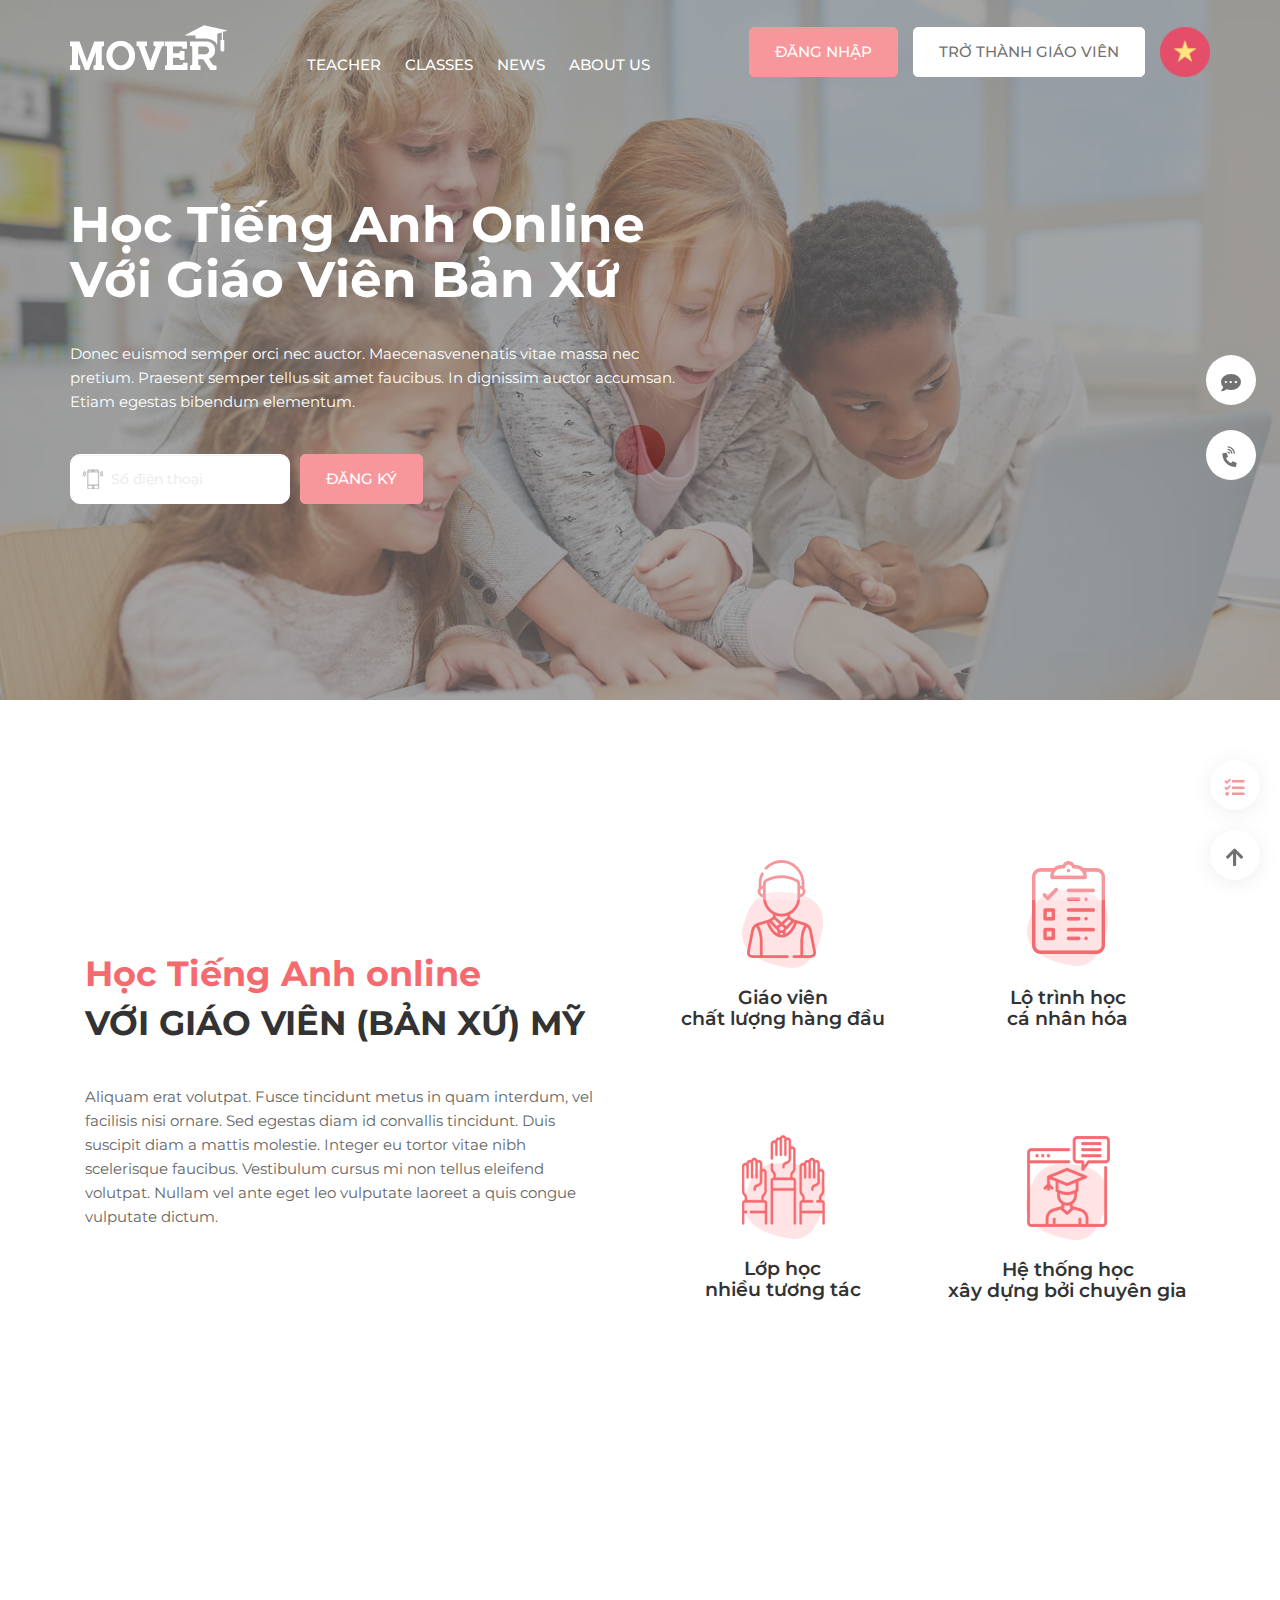
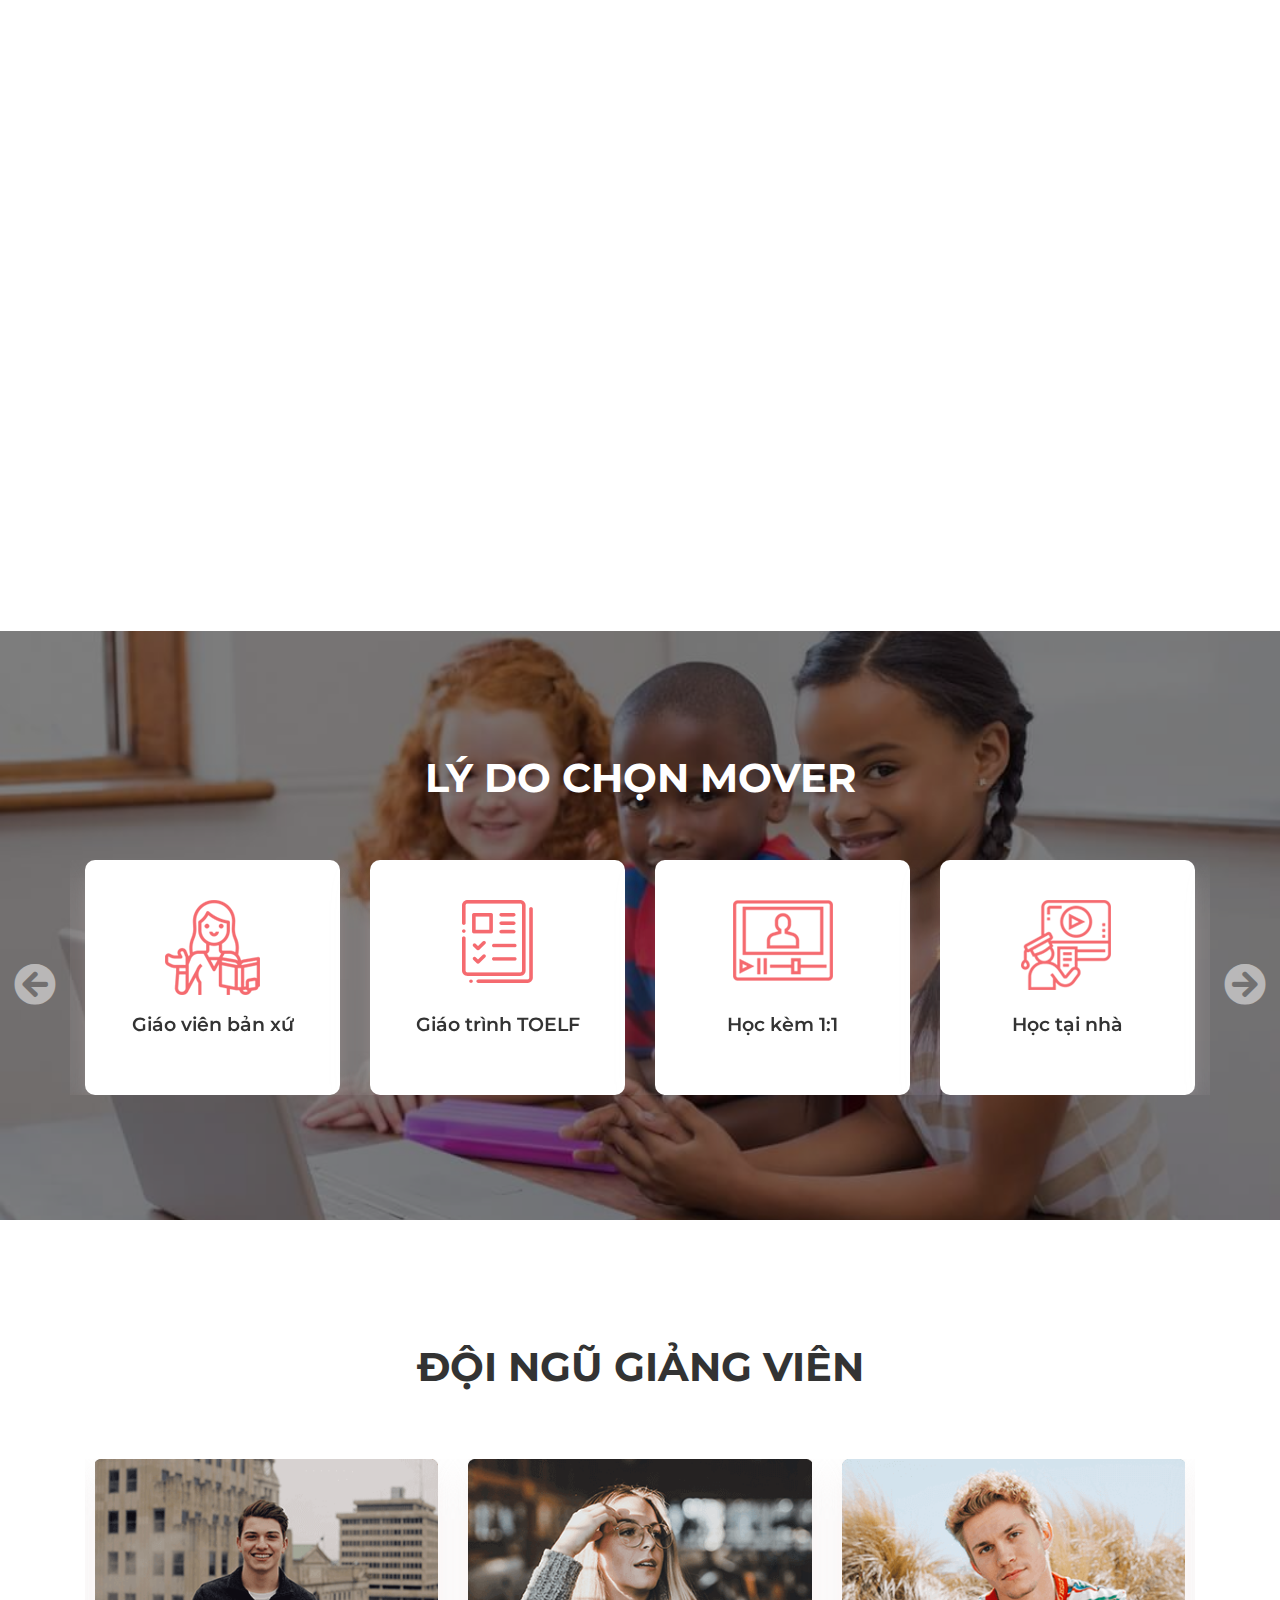
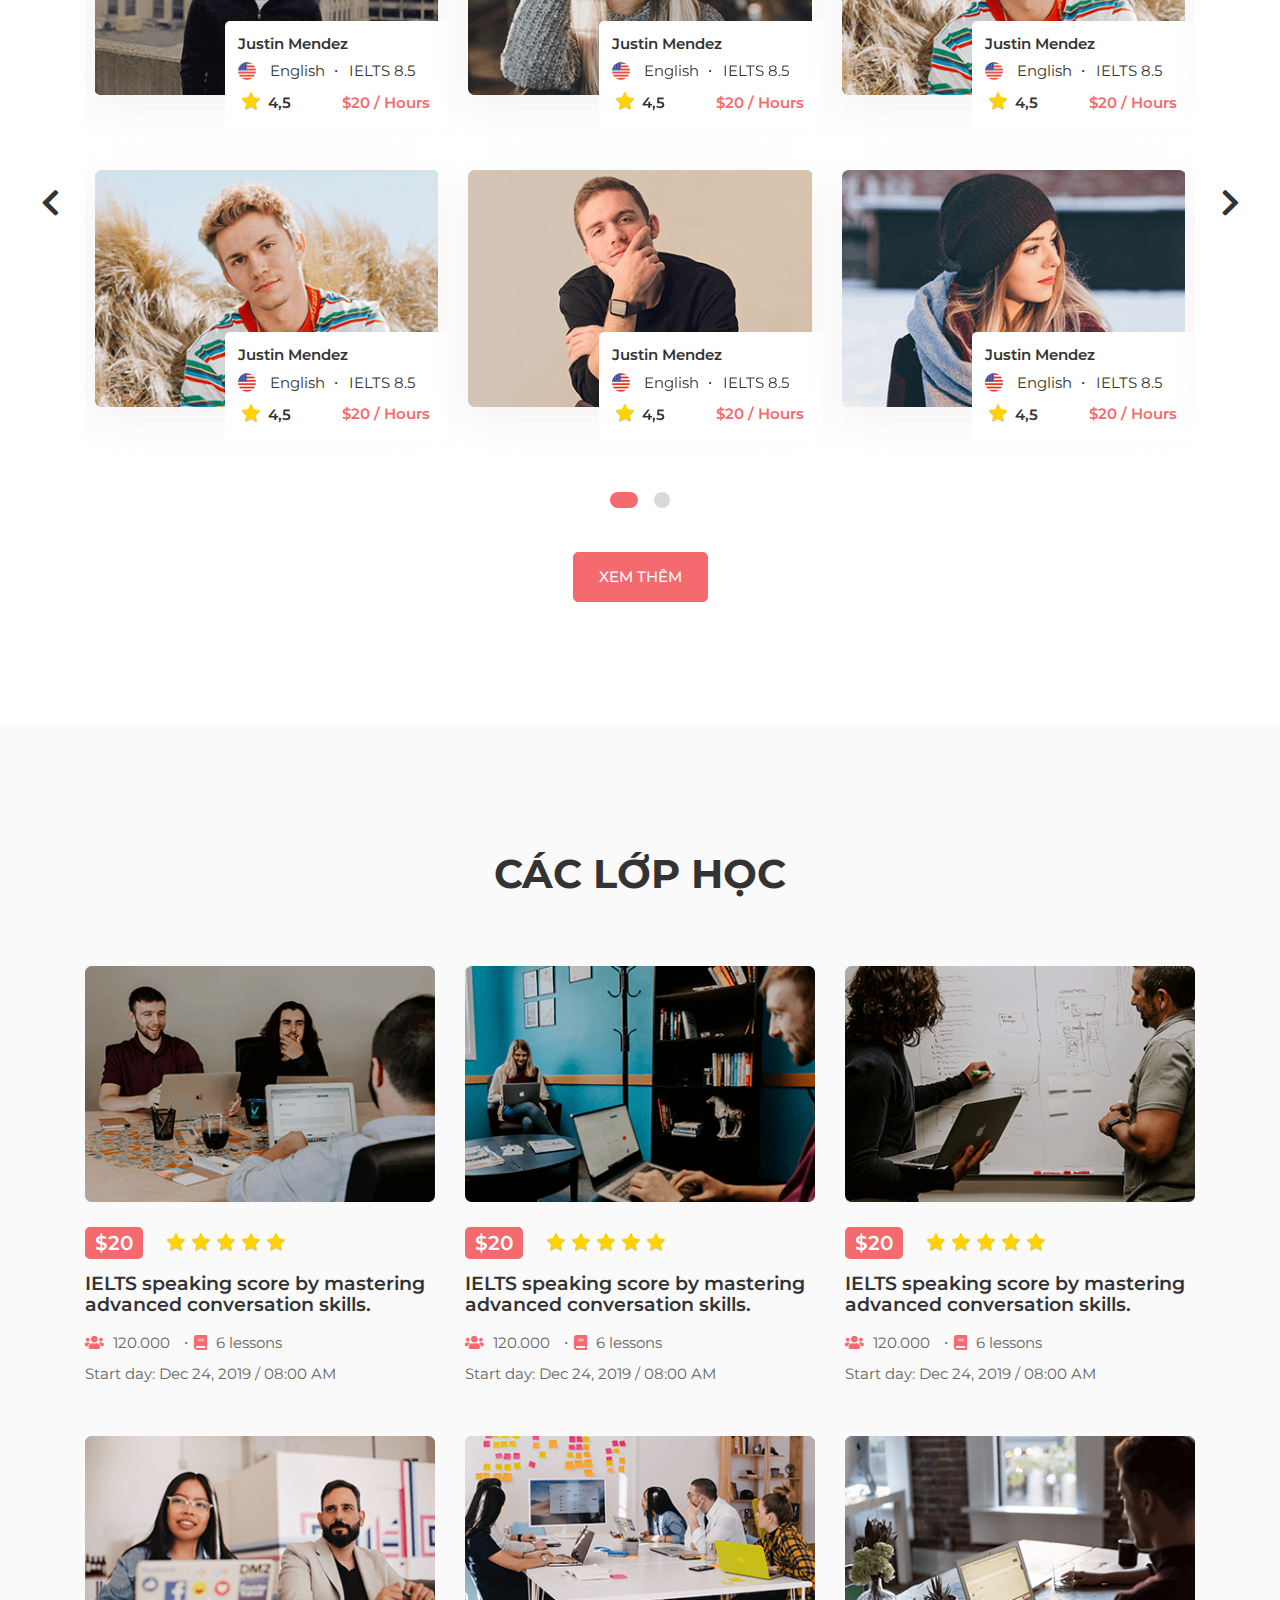
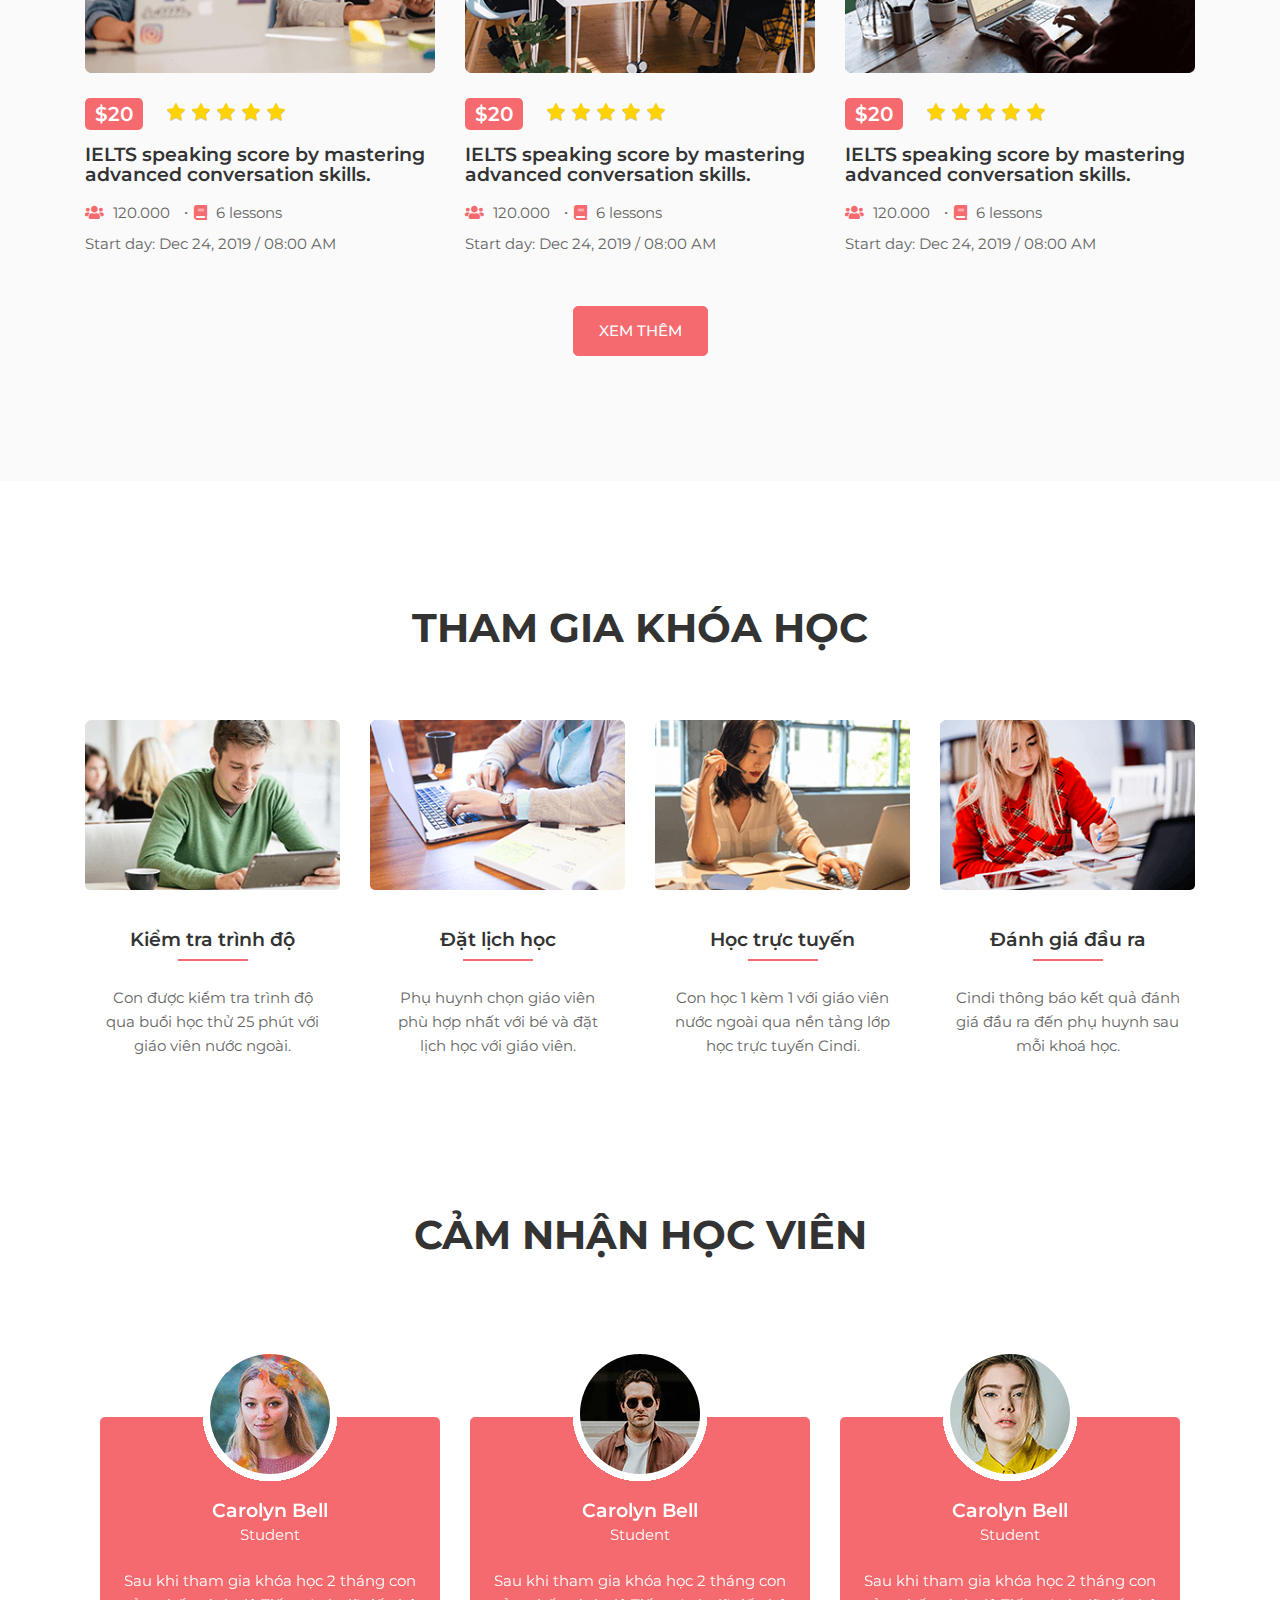
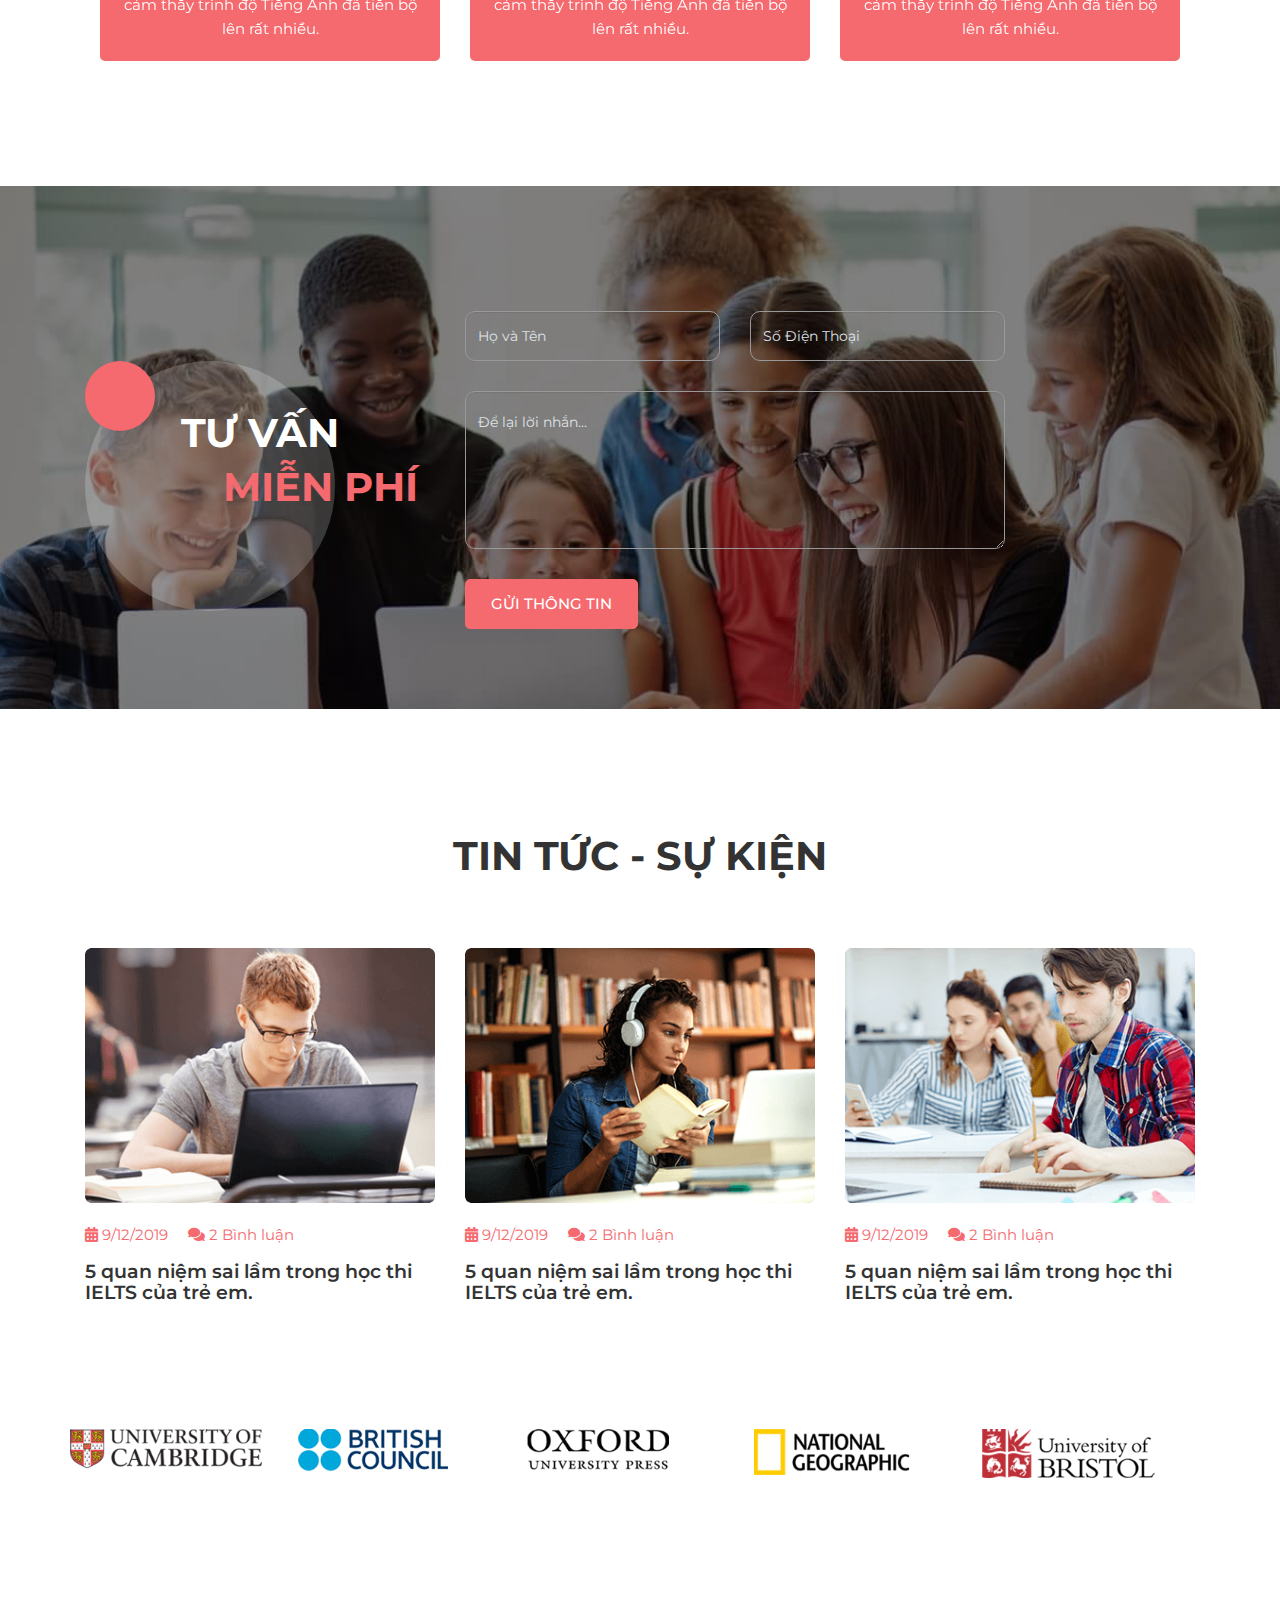
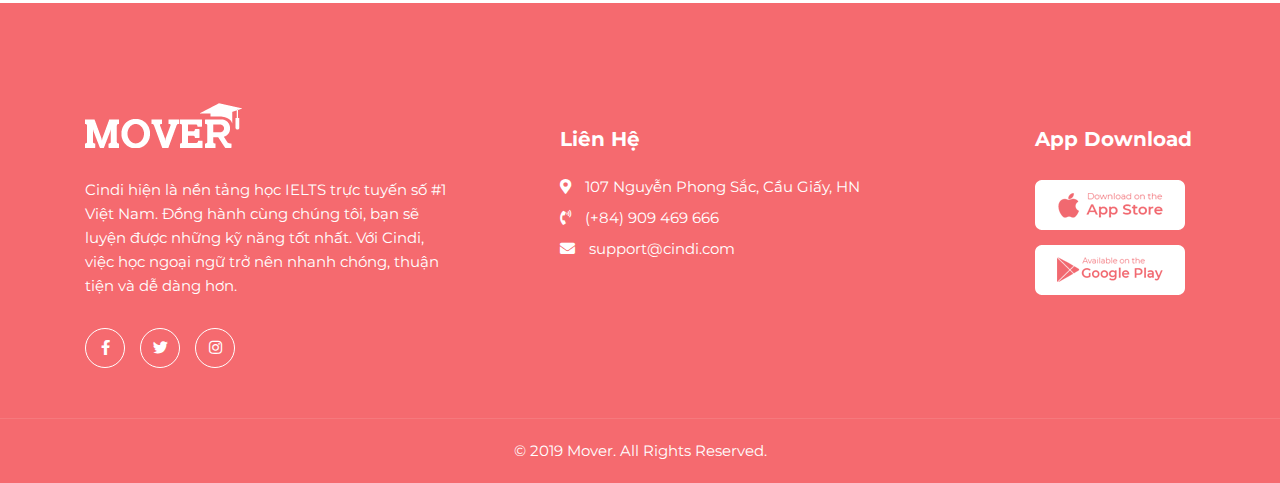
==== commit a841516e: "first commit" ====
--- a/index.html
+++ b/index.html
@@ -1,40 +1,41 @@
-<!DOCTYPE html>
-<html class="mouse lower modern chrome">
-<head prefix="">
-<meta charset="utf-8">
-<title>Mover</title>
-<meta name="keywords" content="key,key,key,key,key,key,key,key,key">
-<meta name="description" content="">
-<meta name="viewport" content="width=device-width, initial-scale=0.0, user-scalable=no, minimum-scale=1.0, maximum-scale=1.0">
-<meta name="format-detection" content="telephone=no">
-<link rel="index" href="">
-
-
-
-<!-- Open graph tags -->
-<meta property="og:site_name" content="Mover">
-<meta property="og:title" content="Mover">
-<meta property="og:type" content="website">
-<meta property="og:url" content="">
-<meta property="og:description" content="">
-
-<!-- *** stylesheet *** -->
-<link href="https://fonts.googleapis.com/css?family=Montserrat:400,400i,500,500i,600,600i,700,700i,800,800i,900&display=swap&subset=vietnamese" rel="stylesheet">
-<link href="./css/fontawesome.min.css" rel="stylesheet" type="text/css" media="all">
-<link href="./css/all.min.css" rel="stylesheet" type="text/css" media="all">
-<link href="./css/fonts.css" rel="stylesheet" type="text/css" media="all">
-<link href="./css/bootstrap.min.css" rel="stylesheet" type="text/css" media="all">
-<link href="./css/style.min.css" rel="stylesheet" type="text/css" media="all">
-<link href="./css/slick.css" rel="stylesheet" type="text/css" media="all">
-
-<!-- *** javascript *** -->
-<script src="./js/jquery-2.1.4.min.js"></script>
-<script src="./css/bootstrap/js/bootstrap.min.js"></script>
-<script src="./js/custom.min.js"></script>
-<script src="./js/slick.min.js"></script>
+<!doctype html>
+<html lang="en">
+
+<head>
+
+    <!--====== Required meta tags ======-->
+    <meta charset="utf-8">
+    <meta http-equiv="x-ua-compatible" content="ie=edge">
+    <meta name="description" content="">
+    <meta name="viewport" content="width=device-width, initial-scale=1, shrink-to-fit=no">
+
+    <!--====== Title ======-->
+    <title>Mover Site</title>
+
+    <!--====== Favicon Icon ======-->
+    <link rel="shortcut icon" href="#" type="image/png">
+
+    <!-- *** stylesheet *** -->
+	<link href="https://fonts.googleapis.com/css?family=Montserrat:400,400i,500,500i,600,600i,700,700i,800,800i,900&display=swap&subset=vietnamese" rel="stylesheet">
+	<link href="./css/fontawesome.min.css" rel="stylesheet" type="text/css" media="all">
+	<link href="./css/all.min.css" rel="stylesheet" type="text/css" media="all">
+	<link href="./css/bootstrap.min.css" rel="stylesheet" type="text/css" media="all">
+	<link href="./css/style.min.css" rel="stylesheet" type="text/css" media="all">
+
+
 </head>
 
-<body cz-shortcut-listen="true">
+<body>
+	<!--====== PRELOADER PART START ======-->
+
+    <div id="preloader">
+        <div class="preloader">
+            <span></span>
+            <span></span>
+        </div>
+    </div>
+
+    <!--====== PRELOADER PART ENDS ======-->
 	<div id="cindi_landing">
 		<div class="fixed-contain">
 		    <ul class="right-fixed-con">
@@ -203,90 +204,121 @@
 					<div class="con_reason">
 						<div class="container">
 							<h3 class="st_title"><span>Lý Do Chọn Mover</span></h3>
-							<div class="box_reason">
+							<div class="box_list_reason">
+								<div class="box_reason">
+									<div class="item">
+										<div class="box_inner">
+											<p class="photo">
+												<img src="./images/ic_cd5.png" alt="" />
+											</p>
+											<h4>Giáo viên bản xứ</h4>
+										</div>
+									</div>
+									<div class="item">
+										<div class="box_inner">
+											<p class="photo">
+												<img src="./images/ic_cd6.png" alt="" />
+											</p>
+											<h4>Giáo trình TOELF</h4>
+										</div>
+									</div>
+									<div class="item">
+										<div class="box_inner">
+											<p class="photo">
+												<img src="./images/ic_cd7.png" alt="" />
+											</p>
+											<h4>Học kèm 1:1</h4>
+										</div>
+									</div>
+									<div class="item">
+										<div class="box_inner">
+											<p class="photo">
+												<img src="./images/ic_cd8.png" alt="" />
+											</p>
+											<h4>Học tại nhà</h4>
+										</div>
+									</div>
+									<div class="item">
+										<div class="box_inner">
+											<p class="photo">
+												<img src="./images/ic_cd9.png" alt="" />
+											</p>
+											<h4>Giáo viên chủ nhiệm</h4>
+										</div>
+									</div>
+									<div class="item">
+										<div class="box_inner">
+											<p class="photo">
+												<img src="./images/ic_cd10.png" alt="" />
+											</p>
+											<h4>Lớp học được ghi lại</h4>
+										</div>
+									</div>
+									
+								</div>
+								<!-- <div class="box_item">
+									<div class="row">
+										<div class="col-12 col-sm-3">
+											<div class="box_inner">
+												<p class="photo">
+													<img src="./images/ic_cd5.png" alt="" />
+												</p>
+												<h4>Giáo viên bản xứ</h4>
+											</div>
+										</div>
+										
+										<div class="col-12 col-sm-3">
+											<div class="box_inner">
+												<p class="photo">
+													<img src="./images/ic_cd6.png" alt="" />
+												</p>
+												<h4>Giáo trình TOELF</h4>
+											</div>
+										</div>
+										
+										<div class="col-12 col-sm-3">
+											<div class="box_inner">
+												<p class="photo">
+													<img src="./images/ic_cd7.png" alt="" />
+												</p>
+												<h4>Học kèm 1:1</h4>
+											</div>
+										</div>
+										
+										<div class="col-12 col-sm-3">
+											<div class="box_inner">
+												<p class="photo">
+													<img src="./images/ic_cd8.png" alt="" />
+												</p>
+												<h4>Học tại nhà</h4>
+											</div>
+										</div>
+										
+										
+									</div>
+								</div>
 								<div class="box_item">
 									<div class="row">
 										<div class="col-12 col-sm-3">
 											<div class="box_inner">
 												<p class="photo">
-													<img src="./images/ic_cd5.png" alt="" />
-												</p>
-												<h4>Giáo viên bản xứ</h4>
+													<img src="./images/ic_cd9.png" alt="" />
+												</p>
+												<h4>Giáo viên chủ nhiệm</h4>
 											</div>
 										</div>
 										
 										<div class="col-12 col-sm-3">
 											<div class="box_inner">
 												<p class="photo">
-													<img src="./images/ic_cd6.png" alt="" />
-												</p>
-												<h4>Giáo trình TOELF</h4>
-											</div>
-										</div>
-										
-										<div class="col-12 col-sm-3">
-											<div class="box_inner">
-												<p class="photo">
-													<img src="./images/ic_cd7.png" alt="" />
-												</p>
-												<h4>Học kèm 1:1</h4>
-											</div>
-										</div>
-										
-										<div class="col-12 col-sm-3">
-											<div class="box_inner">
-												<p class="photo">
-													<img src="./images/ic_cd8.png" alt="" />
-												</p>
-												<h4>Học tại nhà</h4>
-											</div>
-										</div>
-										
-										
-									</div>
-								</div>
-								<div class="box_item">
-									<div class="row">
-										<div class="col-12 col-sm-3">
-											<div class="box_inner">
-												<p class="photo">
-													<img src="./images/ic_cd5.png" alt="" />
-												</p>
-												<h4>Giáo viên bản xứ</h4>
-											</div>
-										</div>
-										
-										<div class="col-12 col-sm-3">
-											<div class="box_inner">
-												<p class="photo">
-													<img src="./images/ic_cd6.png" alt="" />
-												</p>
-												<h4>Giáo trình TOELF</h4>
-											</div>
-										</div>
-										
-										<div class="col-12 col-sm-3">
-											<div class="box_inner">
-												<p class="photo">
-													<img src="./images/ic_cd7.png" alt="" />
-												</p>
-												<h4>Học kèm 1:1</h4>
-											</div>
-										</div>
-										
-										<div class="col-12 col-sm-3">
-											<div class="box_inner">
-												<p class="photo">
-													<img src="./images/ic_cd8.png" alt="" />
-												</p>
-												<h4>Học tại nhà</h4>
-											</div>
-										</div>
-										
-										
-									</div>
-								</div>
-								
+													<img src="./images/ic_cd10.png" alt="" />
+												</p>
+												<h4>Lớp học được ghi lại</h4>
+											</div>
+										</div>
+									</div>
+								</div>
+								 -->
 							</div>
 						</div>
 					</div>
@@ -1048,7 +1080,7 @@
 							<div class="row">
 								<div class="col-12 col-sm-5">
 									<div class="footer-introduction"><img src="images/logo_footer.png" alt="">
-								        <p class="info">Cindi hiện là nền tảng học IELTS trực tuyến số #1 Việt Nam. Đồng hành cùng chúng tôi, bạn sẽ luyện được những kỹ năng tốt nhất. Với Cindi, việc học ngoại ngữ trở nên nhanh chóng, thuận tiện và dễ dàng hơn.</p>
+								        <p class="txt_info">Cindi hiện là nền tảng học IELTS trực tuyến số #1 Việt Nam. Đồng hành cùng chúng tôi, bạn sẽ luyện được những kỹ năng tốt nhất. Với Cindi, việc học ngoại ngữ trở nên nhanh chóng, thuận tiện và dễ dàng hơn.</p>
 								        <!-- <h4>FOLLOW US</h4> -->
 								        <div class="footer-social-group">
 								            <div class="footer-social-item"><a href="#"><i class="fab fa-facebook-f"></i></a></div>
@@ -1081,11 +1113,14 @@
 							        </div>
 								</div>
 								<div class="col-12 col-sm-2">
-									<h4>App Download</h4>
-									<div class="box_lnk">
-										<a href="#1234"><img src="./images/img_appstore.png" alt="" /></a>
-										<a href="#1234"><img src="./images/img_googleplay.png" alt="" /></a>
-									</div>
+									<div class="box_app">
+										<h4>App Download</h4>
+										<div class="box_lnk">
+											<a href="#1234"><img src="./images/img_appstore.png" alt="" /></a>
+											<a href="#1234"><img src="./images/img_googleplay.png" alt="" /></a>
+										</div>
+									</div>
+									
 								</div>
 								
 							</div>
@@ -1098,11 +1133,17 @@
 				
 			</div><!-- /#footer -->
 		</div><!-- /#page -->
+		<div class="box_test  visible-md visible-lg visible-sm">
+		    <a href="#main">
+        		<i class="fas fa-tasks"></i>
+        	</a>
+		</div>
 		<div class="scroll_top  visible-md visible-lg visible-sm">
 		    <a href="#main">
         		<i class="fas fa-arrow-up"></i>
         	</a>
 		</div>
+		
 		<div class="fixmenu">
 		    <div class="fixmenu_inner">
 		        <ul class="box_menu">
@@ -1115,5 +1156,13 @@
 		    </div>
 		</div><!-- /.fixmenu -->
 		<div class="overlay"></div>
+
+		<!-- *** javascript *** -->
+		<script src="./js/jquery-2.1.4.min.js"></script>
+		<script src="./js/popper.min.js"></script>
+		<script src="./css/bootstrap/js/bootstrap.min.js"></script>
+		
+		<script src="./js/custom.min.js"></script>
+		<script src="./js/slick.min.js"></script>
 </body>
 </html>--- a/css/style.min.css
+++ b/css/style.min.css
@@ -1,5 +1 @@
-/*!
- * Bootstrap v3.3.7 (http://getbootstrap.com)
- * Copyright 2011-2016 Twitter, Inc.
- * Licensed under MIT (https://github.com/twbs/bootstrap/blob/master/LICENSE)
- *//*! normalize.css v3.0.3 | MIT License | github.com/necolas/normalize.css */html{font-family:sans-serif;-ms-text-size-adjust:100%;-webkit-text-size-adjust:100%}body{margin:0}article,aside,details,figcaption,figure,footer,header,hgroup,main,menu,nav,section,summary{display:block}audio,canvas,progress,video{display:inline-block;vertical-align:baseline}audio:not([controls]){display:none;height:0}[hidden],template{display:none}a{background-color:transparent}a:active,a:hover{outline:0}abbr[title]{border-bottom:1px dotted}b,strong{font-weight:700}dfn{font-style:italic}h1{font-size:2em;margin:.67em 0}mark{background:#ff0;color:#000}small{font-size:80%}sub,sup{font-size:75%;line-height:0;position:relative;vertical-align:baseline}sup{top:-.5em}sub{bottom:-.25em}img{border:0}svg:not(:root){overflow:hidden}figure{margin:1em 40px}hr{box-sizing:content-box;height:0}pre{overflow:auto}code,kbd,pre,samp{font-family:monospace,monospace;font-size:1em}button,input,optgroup,select,textarea{color:inherit;font:inherit;margin:0}button{overflow:visible}button,select{text-transform:none}button,html input[type=button],input[type=reset],input[type=submit]{-webkit-appearance:button;cursor:pointer}button[disabled],html input[disabled]{cursor:default}button::-moz-focus-inner,input::-moz-focus-inner{border:0;padding:0}input{line-height:normal}input[type=checkbox],input[type=radio]{box-sizing:border-box;padding:0}input[type=number]::-webkit-inner-spin-button,input[type=number]::-webkit-outer-spin-button{height:auto}input[type=search]{-webkit-appearance:textfield;box-sizing:content-box}input[type=search]::-webkit-search-cancel-button,input[type=search]::-webkit-search-decoration{-webkit-appearance:none}fieldset{border:1px solid silver;margin:0 2px;padding:.35em .625em .75em}legend{border:0;padding:0}textarea{overflow:auto}optgroup{font-weight:700}table{border-collapse:collapse;border-spacing:0}td,th{padding:0}/*! Source: https://github.com/h5bp/html5-boilerplate/blob/master/src/css/main.css */@media print{*,:after,:before{background:0 0!important;color:#000!important;box-shadow:none!important;text-shadow:none!important}a,a:visited{text-decoration:underline}a[href]:after{content:" (" attr(href) ")"}abbr[title]:after{content:" (" attr(title) ")"}a[href^="#"]:after,a[href^="javascript:"]:after{content:""}blockquote,pre{border:1px solid #999;page-break-inside:avoid}thead{display:table-header-group}img,tr{page-break-inside:avoid}img{max-width:100%!important}h2,h3,p{orphans:3;widows:3}h2,h3{page-break-after:avoid}.navbar{display:none}.btn>.caret,.dropup>.btn>.caret{border-top-color:#000!important}.label{border:1px solid #000}.table{border-collapse:collapse!important}.table td,.table th{background-color:#fff!important}.table-bordered td,.table-bordered th{border:1px solid #ddd!important}}@font-face{font-family:'Glyphicons Halflings';src:url(../fonts/glyphicons-halflings-regular.eot);src:url(../fonts/glyphicons-halflings-regular.eot?#iefix) format('embedded-opentype'),url(../fonts/glyphicons-halflings-regular.woff2) format('woff2'),url(../fonts/glyphicons-halflings-regular.woff) format('woff'),url(../fonts/glyphicons-halflings-regular.ttf) format('truetype'),url(../fonts/glyphicons-halflings-regular.svg#glyphicons_halflingsregular) format('svg')}.glyphicon{position:relative;top:1px;display:inline-block;font-family:'Glyphicons Halflings';font-style:normal;font-weight:400;line-height:1;-webkit-font-smoothing:antialiased;-moz-osx-font-smoothing:grayscale}.glyphicon-asterisk:before{content:"\002a"}.glyphicon-plus:before{content:"\002b"}.glyphicon-eur:before,.glyphicon-euro:before{content:"\20ac"}.glyphicon-minus:before{content:"\2212"}.glyphicon-cloud:before{content:"\2601"}.glyphicon-envelope:before{content:"\2709"}.glyphicon-pencil:before{content:"\270f"}.glyphicon-glass:before{content:"\e001"}.glyphicon-music:before{content:"\e002"}.glyphicon-search:before{content:"\e003"}.glyphicon-heart:before{content:"\e005"}.glyphicon-star:before{content:"\e006"}.glyphicon-star-empty:before{content:"\e007"}.glyphicon-user:before{content:"\e008"}.glyphicon-film:before{content:"\e009"}.glyphicon-th-large:before{content:"\e010"}.glyphicon-th:before{content:"\e011"}.glyphicon-th-list:before{content:"\e012"}.glyphicon-ok:before{content:"\e013"}.glyphicon-remove:before{content:"\e014"}.glyphicon-zoom-in:before{content:"\e015"}.glyphicon-zoom-out:before{content:"\e016"}.glyphicon-off:before{content:"\e017"}.glyphicon-signal:before{content:"\e018"}.glyphicon-cog:before{content:"\e019"}.glyphicon-trash:before{content:"\e020"}.glyphicon-home:before{content:"\e021"}.glyphicon-file:before{content:"\e022"}.glyphicon-time:before{content:"\e023"}.glyphicon-road:before{content:"\e024"}.glyphicon-download-alt:before{content:"\e025"}.glyphicon-download:before{content:"\e026"}.glyphicon-upload:before{content:"\e027"}.glyphicon-inbox:before{content:"\e028"}.glyphicon-play-circle:before{content:"\e029"}.glyphicon-repeat:before{content:"\e030"}.glyphicon-refresh:before{content:"\e031"}.glyphicon-list-alt:before{content:"\e032"}.glyphicon-lock:before{content:"\e033"}.glyphicon-flag:before{content:"\e034"}.glyphicon-headphones:before{content:"\e035"}.glyphicon-volume-off:before{content:"\e036"}.glyphicon-volume-down:before{content:"\e037"}.glyphicon-volume-up:before{content:"\e038"}.glyphicon-qrcode:before{content:"\e039"}.glyphicon-barcode:before{content:"\e040"}.glyphicon-tag:before{content:"\e041"}.glyphicon-tags:before{content:"\e042"}.glyphicon-book:before{content:"\e043"}.glyphicon-bookmark:before{content:"\e044"}.glyphicon-print:before{content:"\e045"}.glyphicon-camera:before{content:"\e046"}.glyphicon-font:before{content:"\e047"}.glyphicon-bold:before{content:"\e048"}.glyphicon-italic:before{content:"\e049"}.glyphicon-text-height:before{content:"\e050"}.glyphicon-text-width:before{content:"\e051"}.glyphicon-align-left:before{content:"\e052"}.glyphicon-align-center:before{content:"\e053"}.glyphicon-align-right:before{content:"\e054"}.glyphicon-align-justify:before{content:"\e055"}.glyphicon-list:before{content:"\e056"}.glyphicon-indent-left:before{content:"\e057"}.glyphicon-indent-right:before{content:"\e058"}.glyphicon-facetime-video:before{content:"\e059"}.glyphicon-picture:before{content:"\e060"}.glyphicon-map-marker:before{content:"\e062"}.glyphicon-adjust:before{content:"\e063"}.glyphicon-tint:before{content:"\e064"}.glyphicon-edit:before{content:"\e065"}.glyphicon-share:before{content:"\e066"}.glyphicon-check:before{content:"\e067"}.glyphicon-move:before{content:"\e068"}.glyphicon-step-backward:before{content:"\e069"}.glyphicon-fast-backward:before{content:"\e070"}.glyphicon-backward:before{content:"\e071"}.glyphicon-play:before{content:"\e072"}.glyphicon-pause:before{content:"\e073"}.glyphicon-stop:before{content:"\e074"}.glyphicon-forward:before{content:"\e075"}.glyphicon-fast-forward:before{content:"\e076"}.glyphicon-step-forward:before{content:"\e077"}.glyphicon-eject:before{content:"\e078"}.glyphicon-chevron-left:before{content:"\e079"}.glyphicon-chevron-right:before{content:"\e080"}.glyphicon-plus-sign:before{content:"\e081"}.glyphicon-minus-sign:before{content:"\e082"}.glyphicon-remove-sign:before{content:"\e083"}.glyphicon-ok-sign:before{content:"\e084"}.glyphicon-question-sign:before{content:"\e085"}.glyphicon-info-sign:before{content:"\e086"}.glyphicon-screenshot:before{content:"\e087"}.glyphicon-remove-circle:before{content:"\e088"}.glyphicon-ok-circle:before{content:"\e089"}.glyphicon-ban-circle:before{content:"\e090"}.glyphicon-arrow-left:before{content:"\e091"}.glyphicon-arrow-right:before{content:"\e092"}.glyphicon-arrow-up:before{content:"\e093"}.glyphicon-arrow-down:before{content:"\e094"}.glyphicon-share-alt:before{content:"\e095"}.glyphicon-resize-full:before{content:"\e096"}.glyphicon-resize-small:before{content:"\e097"}.glyphicon-exclamation-sign:before{content:"\e101"}.glyphicon-gift:before{content:"\e102"}.glyphicon-leaf:before{content:"\e103"}.glyphicon-fire:before{content:"\e104"}.glyphicon-eye-open:before{content:"\e105"}.glyphicon-eye-close:before{content:"\e106"}.glyphicon-warning-sign:before{content:"\e107"}.glyphicon-plane:before{content:"\e108"}.glyphicon-calendar:before{content:"\e109"}.glyphicon-random:before{content:"\e110"}.glyphicon-comment:before{content:"\e111"}.glyphicon-magnet:before{content:"\e112"}.glyphicon-chevron-up:before{content:"\e113"}.glyphicon-chevron-down:before{content:"\e114"}.glyphicon-retweet:before{content:"\e115"}.glyphicon-shopping-cart:before{content:"\e116"}.glyphicon-folder-close:before{content:"\e117"}.glyphicon-folder-open:before{content:"\e118"}.glyphicon-resize-vertical:before{content:"\e119"}.glyphicon-resize-horizontal:before{content:"\e120"}.glyphicon-hdd:before{content:"\e121"}.glyphicon-bullhorn:before{content:"\e122"}.glyphicon-bell:before{content:"\e123"}.glyphicon-certificate:before{content:"\e124"}.glyphicon-thumbs-up:before{content:"\e125"}.glyphicon-thumbs-down:before{content:"\e126"}.glyphicon-hand-right:before{content:"\e127"}.glyphicon-hand-left:before{content:"\e128"}.glyphicon-hand-up:before{content:"\e129"}.glyphicon-hand-down:before{content:"\e130"}.glyphicon-circle-arrow-right:before{content:"\e131"}.glyphicon-circle-arrow-left:before{content:"\e132"}.glyphicon-circle-arrow-up:before{content:"\e133"}.glyphicon-circle-arrow-down:before{content:"\e134"}.glyphicon-globe:before{content:"\e135"}.glyphicon-wrench:before{content:"\e136"}.glyphicon-tasks:before{content:"\e137"}.glyphicon-filter:before{content:"\e138"}.glyphicon-briefcase:before{content:"\e139"}.glyphicon-fullscreen:before{content:"\e140"}.glyphicon-dashboard:before{content:"\e141"}.glyphicon-paperclip:before{content:"\e142"}.glyphicon-heart-empty:before{content:"\e143"}.glyphicon-link:before{content:"\e144"}.glyphicon-phone:before{content:"\e145"}.glyphicon-pushpin:before{content:"\e146"}.glyphicon-usd:before{content:"\e148"}.glyphicon-gbp:before{content:"\e149"}.glyphicon-sort:before{content:"\e150"}.glyphicon-sort-by-alphabet:before{content:"\e151"}.glyphicon-sort-by-alphabet-alt:before{content:"\e152"}.glyphicon-sort-by-order:before{content:"\e153"}.glyphicon-sort-by-order-alt:before{content:"\e154"}.glyphicon-sort-by-attributes:before{content:"\e155"}.glyphicon-sort-by-attributes-alt:before{content:"\e156"}.glyphicon-unchecked:before{content:"\e157"}.glyphicon-expand:before{content:"\e158"}.glyphicon-collapse-down:before{content:"\e159"}.glyphicon-collapse-up:before{content:"\e160"}.glyphicon-log-in:before{content:"\e161"}.glyphicon-flash:before{content:"\e162"}.glyphicon-log-out:before{content:"\e163"}.glyphicon-new-window:before{content:"\e164"}.glyphicon-record:before{content:"\e165"}.glyphicon-save:before{content:"\e166"}.glyphicon-open:before{content:"\e167"}.glyphicon-saved:before{content:"\e168"}.glyphicon-import:before{content:"\e169"}.glyphicon-export:before{content:"\e170"}.glyphicon-send:before{content:"\e171"}.glyphicon-floppy-disk:before{content:"\e172"}.glyphicon-floppy-saved:before{content:"\e173"}.glyphicon-floppy-remove:before{content:"\e174"}.glyphicon-floppy-save:before{content:"\e175"}.glyphicon-floppy-open:before{content:"\e176"}.glyphicon-credit-card:before{content:"\e177"}.glyphicon-transfer:before{content:"\e178"}.glyphicon-cutlery:before{content:"\e179"}.glyphicon-header:before{content:"\e180"}.glyphicon-compressed:before{content:"\e181"}.glyphicon-earphone:before{content:"\e182"}.glyphicon-phone-alt:before{content:"\e183"}.glyphicon-tower:before{content:"\e184"}.glyphicon-stats:before{content:"\e185"}.glyphicon-sd-video:before{content:"\e186"}.glyphicon-hd-video:before{content:"\e187"}.glyphicon-subtitles:before{content:"\e188"}.glyphicon-sound-stereo:before{content:"\e189"}.glyphicon-sound-dolby:before{content:"\e190"}.glyphicon-sound-5-1:before{content:"\e191"}.glyphicon-sound-6-1:before{content:"\e192"}.glyphicon-sound-7-1:before{content:"\e193"}.glyphicon-copyright-mark:before{content:"\e194"}.glyphicon-registration-mark:before{content:"\e195"}.glyphicon-cloud-download:before{content:"\e197"}.glyphicon-cloud-upload:before{content:"\e198"}.glyphicon-tree-conifer:before{content:"\e199"}.glyphicon-tree-deciduous:before{content:"\e200"}.glyphicon-cd:before{content:"\e201"}.glyphicon-save-file:before{content:"\e202"}.glyphicon-open-file:before{content:"\e203"}.glyphicon-level-up:before{content:"\e204"}.glyphicon-copy:before{content:"\e205"}.glyphicon-paste:before{content:"\e206"}.glyphicon-alert:before{content:"\e209"}.glyphicon-equalizer:before{content:"\e210"}.glyphicon-king:before{content:"\e211"}.glyphicon-queen:before{content:"\e212"}.glyphicon-pawn:before{content:"\e213"}.glyphicon-bishop:before{content:"\e214"}.glyphicon-knight:before{content:"\e215"}.glyphicon-baby-formula:before{content:"\e216"}.glyphicon-tent:before{content:"\26fa"}.glyphicon-blackboard:before{content:"\e218"}.glyphicon-bed:before{content:"\e219"}.glyphicon-apple:before{content:"\f8ff"}.glyphicon-erase:before{content:"\e221"}.glyphicon-hourglass:before{content:"\231b"}.glyphicon-lamp:before{content:"\e223"}.glyphicon-duplicate:before{content:"\e224"}.glyphicon-piggy-bank:before{content:"\e225"}.glyphicon-scissors:before{content:"\e226"}.glyphicon-bitcoin:before{content:"\e227"}.glyphicon-btc:before{content:"\e227"}.glyphicon-xbt:before{content:"\e227"}.glyphicon-yen:before{content:"\00a5"}.glyphicon-jpy:before{content:"\00a5"}.glyphicon-ruble:before{content:"\20bd"}.glyphicon-rub:before{content:"\20bd"}.glyphicon-scale:before{content:"\e230"}.glyphicon-ice-lolly:before{content:"\e231"}.glyphicon-ice-lolly-tasted:before{content:"\e232"}.glyphicon-education:before{content:"\e233"}.glyphicon-option-horizontal:before{content:"\e234"}.glyphicon-option-vertical:before{content:"\e235"}.glyphicon-menu-hamburger:before{content:"\e236"}.glyphicon-modal-window:before{content:"\e237"}.glyphicon-oil:before{content:"\e238"}.glyphicon-grain:before{content:"\e239"}.glyphicon-sunglasses:before{content:"\e240"}.glyphicon-text-size:before{content:"\e241"}.glyphicon-text-color:before{content:"\e242"}.glyphicon-text-background:before{content:"\e243"}.glyphicon-object-align-top:before{content:"\e244"}.glyphicon-object-align-bottom:before{content:"\e245"}.glyphicon-object-align-horizontal:before{content:"\e246"}.glyphicon-object-align-left:before{content:"\e247"}.glyphicon-object-align-vertical:before{content:"\e248"}.glyphicon-object-align-right:before{content:"\e249"}.glyphicon-triangle-right:before{content:"\e250"}.glyphicon-triangle-left:before{content:"\e251"}.glyphicon-triangle-bottom:before{content:"\e252"}.glyphicon-triangle-top:before{content:"\e253"}.glyphicon-console:before{content:"\e254"}.glyphicon-superscript:before{content:"\e255"}.glyphicon-subscript:before{content:"\e256"}.glyphicon-menu-left:before{content:"\e257"}.glyphicon-menu-right:before{content:"\e258"}.glyphicon-menu-down:before{content:"\e259"}.glyphicon-menu-up:before{content:"\e260"}*{-webkit-box-sizing:border-box;-moz-box-sizing:border-box;box-sizing:border-box}:after,:before{-webkit-box-sizing:border-box;-moz-box-sizing:border-box;box-sizing:border-box}html{font-size:10px;-webkit-tap-highlight-color:transparent}body{font-family:Montserrat,sans-serif;font-size:15px;line-height:1.6;color:#333;background-color:#f5f5f5}button,input,select,textarea{font-family:inherit;font-size:inherit;line-height:inherit}a{color:#333;text-decoration:none}a:focus,a:hover{color:#4bb4dd;text-decoration:underline}a:focus{outline:5px auto -webkit-focus-ring-color;outline-offset:-2px}figure{margin:0}img{vertical-align:middle}.img-responsive,.thumbnail a>img,.thumbnail>img{display:block;max-width:100%;height:auto}.img-rounded{border-radius:6px}.img-thumbnail{padding:4px;line-height:1.6;background-color:#f5f5f5;border:1px solid #ddd;border-radius:4px;-webkit-transition:all .2s ease-in-out;-moz-transition:all .2s ease-in-out;-ms-transition:all .2s ease-in-out;-o-transition:all .2s ease-in-out;transition:all .2s ease-in-out;display:inline-block;max-width:100%;height:auto}.img-circle{border-radius:50%}hr{margin-top:24px;margin-bottom:24px;border:0;border-top:1px solid #f5f5f5}.sr-only{position:absolute;width:1px;height:1px;margin:-1px;padding:0;overflow:hidden;clip:rect(0,0,0,0);border:0}.sr-only-focusable:active,.sr-only-focusable:focus{position:static;width:auto;height:auto;margin:0;overflow:visible;clip:auto}[role=button]{cursor:pointer}.h1,.h2,.h3,.h4,.h5,.h6,h1,h2,h3,h4,h5,h6{font-family:Montserrat,sans-serif;font-weight:400;line-height:1.1;color:inherit}.h1 .small,.h1 small,.h2 .small,.h2 small,.h3 .small,.h3 small,.h4 .small,.h4 small,.h5 .small,.h5 small,.h6 .small,.h6 small,h1 .small,h1 small,h2 .small,h2 small,h3 .small,h3 small,h4 .small,h4 small,h5 .small,h5 small,h6 .small,h6 small{font-weight:400;line-height:1;color:#666}.h1,.h2,.h3,h1,h2,h3{margin-top:24px;margin-bottom:12px}.h1 .small,.h1 small,.h2 .small,.h2 small,.h3 .small,.h3 small,h1 .small,h1 small,h2 .small,h2 small,h3 .small,h3 small{font-size:65%}.h4,.h5,.h6,h4,h5,h6{margin-top:12px;margin-bottom:12px}.h4 .small,.h4 small,.h5 .small,.h5 small,.h6 .small,.h6 small,h4 .small,h4 small,h5 .small,h5 small,h6 .small,h6 small{font-size:75%}.h1,h1{font-size:39px}.h2,h2{font-size:32px}.h3,h3{font-size:26px}.h4,h4{font-size:19px}.h5,h5{font-size:15px}.h6,h6{font-size:13px}p{margin:0 0 12px}.lead{margin-bottom:24px;font-size:17px;font-weight:300;line-height:1.4}@media (min-width:768px){.lead{font-size:22.5px}}.small,small{font-size:86%}.mark,mark{background-color:#fcf8e3;padding:.2em}.text-left{text-align:left}.text-right{text-align:right}.text-center{text-align:center}.text-justify{text-align:justify}.text-nowrap{white-space:nowrap}.text-lowercase{text-transform:lowercase}.text-uppercase{text-transform:uppercase}.text-capitalize{text-transform:capitalize}.text-muted{color:#666}.text-primary{color:#f56a6f}a.text-primary:focus,a.text-primary:hover{color:#f23a41}.text-success{color:#7ed321}a.text-success:focus,a.text-success:hover{color:#64a71a}.text-info{color:#31708f}a.text-info:focus,a.text-info:hover{color:#245269}.text-warning{color:#8a6d3b}a.text-warning:focus,a.text-warning:hover{color:#66512c}.text-danger{color:#d0021b}a.text-danger:focus,a.text-danger:hover{color:#9d0214}.bg-primary{color:#fff;background-color:#f56a6f}a.bg-primary:focus,a.bg-primary:hover{background-color:#f23a41}.bg-success{background-color:rgba(126,210,33,.2)}a.bg-success:focus,a.bg-success:hover{background-color:rgba(100,166,26,.2)}.bg-info{background-color:#d9edf7}a.bg-info:focus,a.bg-info:hover{background-color:#afd9ee}.bg-warning{background-color:#fcf8e3}a.bg-warning:focus,a.bg-warning:hover{background-color:#f7ecb5}.bg-danger{background-color:rgba(208,1,27,.2)}a.bg-danger:focus,a.bg-danger:hover{background-color:rgba(157,1,20,.2)}.page-header{padding-bottom:11px;margin:48px 0 24px;border-bottom:1px solid #f5f5f5}ol,ul{margin-top:0;margin-bottom:12px}ol ol,ol ul,ul ol,ul ul{margin-bottom:0}.list-unstyled{padding-left:0;list-style:none}.list-inline{padding-left:0;list-style:none;margin-left:-5px}.list-inline>li{display:inline-block;padding-left:5px;padding-right:5px}dl{margin-top:0;margin-bottom:24px}dd,dt{line-height:1.6}dt{font-weight:700}dd{margin-left:0}@media (min-width:768px){.dl-horizontal dt{float:left;width:160px;clear:left;text-align:right;overflow:hidden;text-overflow:ellipsis;white-space:nowrap}.dl-horizontal dd{margin-left:180px}}abbr[data-original-title],abbr[title]{cursor:help;border-bottom:1px dotted #666}.initialism{font-size:90%;text-transform:uppercase}blockquote{padding:12px 24px;margin:0 0 24px;font-size:18.75px;border-left:5px solid #f5f5f5}blockquote ol:last-child,blockquote p:last-child,blockquote ul:last-child{margin-bottom:0}blockquote .small,blockquote footer,blockquote small{display:block;font-size:80%;line-height:1.6;color:#666}blockquote .small:before,blockquote footer:before,blockquote small:before{content:'\2014 \00A0'}.blockquote-reverse,blockquote.pull-right{padding-right:15px;padding-left:0;border-right:5px solid #f5f5f5;border-left:0;text-align:right}.blockquote-reverse .small:before,.blockquote-reverse footer:before,.blockquote-reverse small:before,blockquote.pull-right .small:before,blockquote.pull-right footer:before,blockquote.pull-right small:before{content:''}.blockquote-reverse .small:after,.blockquote-reverse footer:after,.blockquote-reverse small:after,blockquote.pull-right .small:after,blockquote.pull-right footer:after,blockquote.pull-right small:after{content:'\00A0 \2014'}address{margin-bottom:24px;font-style:normal;line-height:1.6}code,kbd,pre,samp{font-family:Monaco,Menlo,Consolas,"Courier New",monospace}code{padding:2px 4px;font-size:90%;color:#c7254e;background-color:#f9f2f4;border-radius:4px}kbd{padding:2px 4px;font-size:90%;color:#fff;background-color:#333;border-radius:3px;box-shadow:inset 0 -1px 0 rgba(0,0,0,.25)}kbd kbd{padding:0;font-size:100%;font-weight:700;box-shadow:none}pre{display:block;padding:11.5px;margin:0 0 12px;font-size:14px;line-height:1.6;word-break:break-all;word-wrap:break-word;color:#4a4a4a;background-color:#f5f5f5;border:1px solid #ccc;border-radius:4px}pre code{padding:0;font-size:inherit;color:inherit;white-space:pre-wrap;background-color:transparent;border-radius:0}.pre-scrollable{max-height:340px;overflow-y:scroll}.container{margin-right:auto;margin-left:auto;padding-left:15px;padding-right:15px}@media (min-width:768px){.container{width:750px}}@media (min-width:992px){.container{width:970px}}@media (min-width:1200px){.container{width:1170px}}.container-fluid{margin-right:auto;margin-left:auto;padding-left:15px;padding-right:15px}.row{margin-left:-15px;margin-right:-15px}.col-lg-1,.col-lg-10,.col-lg-11,.col-lg-12,.col-lg-2,.col-lg-3,.col-lg-4,.col-lg-5,.col-lg-6,.col-lg-7,.col-lg-8,.col-lg-9,.col-md-1,.col-md-10,.col-md-11,.col-md-12,.col-md-2,.col-md-3,.col-md-4,.col-md-5,.col-md-6,.col-md-7,.col-md-8,.col-md-9,.col-sm-1,.col-sm-10,.col-sm-11,.col-sm-12,.col-sm-2,.col-sm-3,.col-sm-4,.col-sm-5,.col-sm-6,.col-sm-7,.col-sm-8,.col-sm-9,.col-xs-1,.col-xs-10,.col-xs-11,.col-xs-12,.col-xs-2,.col-xs-3,.col-xs-4,.col-xs-5,.col-xs-6,.col-xs-7,.col-xs-8,.col-xs-9{position:relative;min-height:1px;padding-left:15px;padding-right:15px}.col-xs-1,.col-xs-10,.col-xs-11,.col-xs-12,.col-xs-2,.col-xs-3,.col-xs-4,.col-xs-5,.col-xs-6,.col-xs-7,.col-xs-8,.col-xs-9{float:left}.col-xs-12{width:100%}.col-xs-11{width:91.66666667%}.col-xs-10{width:83.33333333%}.col-xs-9{width:75%}.col-xs-8{width:66.66666667%}.col-xs-7{width:58.33333333%}.col-xs-6{width:50%}.col-xs-5{width:41.66666667%}.col-xs-4{width:33.33333333%}.col-xs-3{width:25%}.col-xs-2{width:16.66666667%}.col-xs-1{width:8.33333333%}.col-xs-pull-12{right:100%}.col-xs-pull-11{right:91.66666667%}.col-xs-pull-10{right:83.33333333%}.col-xs-pull-9{right:75%}.col-xs-pull-8{right:66.66666667%}.col-xs-pull-7{right:58.33333333%}.col-xs-pull-6{right:50%}.col-xs-pull-5{right:41.66666667%}.col-xs-pull-4{right:33.33333333%}.col-xs-pull-3{right:25%}.col-xs-pull-2{right:16.66666667%}.col-xs-pull-1{right:8.33333333%}.col-xs-pull-0{right:auto}.col-xs-push-12{left:100%}.col-xs-push-11{left:91.66666667%}.col-xs-push-10{left:83.33333333%}.col-xs-push-9{left:75%}.col-xs-push-8{left:66.66666667%}.col-xs-push-7{left:58.33333333%}.col-xs-push-6{left:50%}.col-xs-push-5{left:41.66666667%}.col-xs-push-4{left:33.33333333%}.col-xs-push-3{left:25%}.col-xs-push-2{left:16.66666667%}.col-xs-push-1{left:8.33333333%}.col-xs-push-0{left:auto}.col-xs-offset-12{margin-left:100%}.col-xs-offset-11{margin-left:91.66666667%}.col-xs-offset-10{margin-left:83.33333333%}.col-xs-offset-9{margin-left:75%}.col-xs-offset-8{margin-left:66.66666667%}.col-xs-offset-7{margin-left:58.33333333%}.col-xs-offset-6{margin-left:50%}.col-xs-offset-5{margin-left:41.66666667%}.col-xs-offset-4{margin-left:33.33333333%}.col-xs-offset-3{margin-left:25%}.col-xs-offset-2{margin-left:16.66666667%}.col-xs-offset-1{margin-left:8.33333333%}.col-xs-offset-0{margin-left:0}@media (min-width:768px){.col-sm-1,.col-sm-10,.col-sm-11,.col-sm-12,.col-sm-2,.col-sm-3,.col-sm-4,.col-sm-5,.col-sm-6,.col-sm-7,.col-sm-8,.col-sm-9{float:left}.col-sm-12{width:100%}.col-sm-11{width:91.66666667%}.col-sm-10{width:83.33333333%}.col-sm-9{width:75%}.col-sm-8{width:66.66666667%}.col-sm-7{width:58.33333333%}.col-sm-6{width:50%}.col-sm-5{width:41.66666667%}.col-sm-4{width:33.33333333%}.col-sm-3{width:25%}.col-sm-2{width:16.66666667%}.col-sm-1{width:8.33333333%}.col-sm-pull-12{right:100%}.col-sm-pull-11{right:91.66666667%}.col-sm-pull-10{right:83.33333333%}.col-sm-pull-9{right:75%}.col-sm-pull-8{right:66.66666667%}.col-sm-pull-7{right:58.33333333%}.col-sm-pull-6{right:50%}.col-sm-pull-5{right:41.66666667%}.col-sm-pull-4{right:33.33333333%}.col-sm-pull-3{right:25%}.col-sm-pull-2{right:16.66666667%}.col-sm-pull-1{right:8.33333333%}.col-sm-pull-0{right:auto}.col-sm-push-12{left:100%}.col-sm-push-11{left:91.66666667%}.col-sm-push-10{left:83.33333333%}.col-sm-push-9{left:75%}.col-sm-push-8{left:66.66666667%}.col-sm-push-7{left:58.33333333%}.col-sm-push-6{left:50%}.col-sm-push-5{left:41.66666667%}.col-sm-push-4{left:33.33333333%}.col-sm-push-3{left:25%}.col-sm-push-2{left:16.66666667%}.col-sm-push-1{left:8.33333333%}.col-sm-push-0{left:auto}.col-sm-offset-12{margin-left:100%}.col-sm-offset-11{margin-left:91.66666667%}.col-sm-offset-10{margin-left:83.33333333%}.col-sm-offset-9{margin-left:75%}.col-sm-offset-8{margin-left:66.66666667%}.col-sm-offset-7{margin-left:58.33333333%}.col-sm-offset-6{margin-left:50%}.col-sm-offset-5{margin-left:41.66666667%}.col-sm-offset-4{margin-left:33.33333333%}.col-sm-offset-3{margin-left:25%}.col-sm-offset-2{margin-left:16.66666667%}.col-sm-offset-1{margin-left:8.33333333%}.col-sm-offset-0{margin-left:0}}@media (min-width:992px){.col-md-1,.col-md-10,.col-md-11,.col-md-12,.col-md-2,.col-md-3,.col-md-4,.col-md-5,.col-md-6,.col-md-7,.col-md-8,.col-md-9{float:left}.col-md-12{width:100%}.col-md-11{width:91.66666667%}.col-md-10{width:83.33333333%}.col-md-9{width:75%}.col-md-8{width:66.66666667%}.col-md-7{width:58.33333333%}.col-md-6{width:50%}.col-md-5{width:41.66666667%}.col-md-4{width:33.33333333%}.col-md-3{width:25%}.col-md-2{width:16.66666667%}.col-md-1{width:8.33333333%}.col-md-pull-12{right:100%}.col-md-pull-11{right:91.66666667%}.col-md-pull-10{right:83.33333333%}.col-md-pull-9{right:75%}.col-md-pull-8{right:66.66666667%}.col-md-pull-7{right:58.33333333%}.col-md-pull-6{right:50%}.col-md-pull-5{right:41.66666667%}.col-md-pull-4{right:33.33333333%}.col-md-pull-3{right:25%}.col-md-pull-2{right:16.66666667%}.col-md-pull-1{right:8.33333333%}.col-md-pull-0{right:auto}.col-md-push-12{left:100%}.col-md-push-11{left:91.66666667%}.col-md-push-10{left:83.33333333%}.col-md-push-9{left:75%}.col-md-push-8{left:66.66666667%}.col-md-push-7{left:58.33333333%}.col-md-push-6{left:50%}.col-md-push-5{left:41.66666667%}.col-md-push-4{left:33.33333333%}.col-md-push-3{left:25%}.col-md-push-2{left:16.66666667%}.col-md-push-1{left:8.33333333%}.col-md-push-0{left:auto}.col-md-offset-12{margin-left:100%}.col-md-offset-11{margin-left:91.66666667%}.col-md-offset-10{margin-left:83.33333333%}.col-md-offset-9{margin-left:75%}.col-md-offset-8{margin-left:66.66666667%}.col-md-offset-7{margin-left:58.33333333%}.col-md-offset-6{margin-left:50%}.col-md-offset-5{margin-left:41.66666667%}.col-md-offset-4{margin-left:33.33333333%}.col-md-offset-3{margin-left:25%}.col-md-offset-2{margin-left:16.66666667%}.col-md-offset-1{margin-left:8.33333333%}.col-md-offset-0{margin-left:0}}@media (min-width:1200px){.col-lg-1,.col-lg-10,.col-lg-11,.col-lg-12,.col-lg-2,.col-lg-3,.col-lg-4,.col-lg-5,.col-lg-6,.col-lg-7,.col-lg-8,.col-lg-9{float:left}.col-lg-12{width:100%}.col-lg-11{width:91.66666667%}.col-lg-10{width:83.33333333%}.col-lg-9{width:75%}.col-lg-8{width:66.66666667%}.col-lg-7{width:58.33333333%}.col-lg-6{width:50%}.col-lg-5{width:41.66666667%}.col-lg-4{width:33.33333333%}.col-lg-3{width:25%}.col-lg-2{width:16.66666667%}.col-lg-1{width:8.33333333%}.col-lg-pull-12{right:100%}.col-lg-pull-11{right:91.66666667%}.col-lg-pull-10{right:83.33333333%}.col-lg-pull-9{right:75%}.col-lg-pull-8{right:66.66666667%}.col-lg-pull-7{right:58.33333333%}.col-lg-pull-6{right:50%}.col-lg-pull-5{right:41.66666667%}.col-lg-pull-4{right:33.33333333%}.col-lg-pull-3{right:25%}.col-lg-pull-2{right:16.66666667%}.col-lg-pull-1{right:8.33333333%}.col-lg-pull-0{right:auto}.col-lg-push-12{left:100%}.col-lg-push-11{left:91.66666667%}.col-lg-push-10{left:83.33333333%}.col-lg-push-9{left:75%}.col-lg-push-8{left:66.66666667%}.col-lg-push-7{left:58.33333333%}.col-lg-push-6{left:50%}.col-lg-push-5{left:41.66666667%}.col-lg-push-4{left:33.33333333%}.col-lg-push-3{left:25%}.col-lg-push-2{left:16.66666667%}.col-lg-push-1{left:8.33333333%}.col-lg-push-0{left:auto}.col-lg-offset-12{margin-left:100%}.col-lg-offset-11{margin-left:91.66666667%}.col-lg-offset-10{margin-left:83.33333333%}.col-lg-offset-9{margin-left:75%}.col-lg-offset-8{margin-left:66.66666667%}.col-lg-offset-7{margin-left:58.33333333%}.col-lg-offset-6{margin-left:50%}.col-lg-offset-5{margin-left:41.66666667%}.col-lg-offset-4{margin-left:33.33333333%}.col-lg-offset-3{margin-left:25%}.col-lg-offset-2{margin-left:16.66666667%}.col-lg-offset-1{margin-left:8.33333333%}.col-lg-offset-0{margin-left:0}}table{background-color:transparent}caption{padding-top:13px 15px;padding-bottom:13px 15px;color:#666;text-align:left}th{text-align:left}.table{width:100%;max-width:100%;margin-bottom:24px}.table>tbody>tr>td,.table>tbody>tr>th,.table>tfoot>tr>td,.table>tfoot>tr>th,.table>thead>tr>td,.table>thead>tr>th{padding:13px 15px;line-height:1.6;vertical-align:top;border-top:1px solid #fafafb}.table>thead>tr>th{vertical-align:bottom;border-bottom:2px solid #fafafb}.table>caption+thead>tr:first-child>td,.table>caption+thead>tr:first-child>th,.table>colgroup+thead>tr:first-child>td,.table>colgroup+thead>tr:first-child>th,.table>thead:first-child>tr:first-child>td,.table>thead:first-child>tr:first-child>th{border-top:0}.table>tbody+tbody{border-top:2px solid #fafafb}.table .table{background-color:#f5f5f5}.table-condensed>tbody>tr>td,.table-condensed>tbody>tr>th,.table-condensed>tfoot>tr>td,.table-condensed>tfoot>tr>th,.table-condensed>thead>tr>td,.table-condensed>thead>tr>th{padding:5px}.table-bordered{border:1px solid #fafafb}.table-bordered>tbody>tr>td,.table-bordered>tbody>tr>th,.table-bordered>tfoot>tr>td,.table-bordered>tfoot>tr>th,.table-bordered>thead>tr>td,.table-bordered>thead>tr>th{border:1px solid #fafafb}.table-bordered>thead>tr>td,.table-bordered>thead>tr>th{border-bottom-width:2px}.table-striped>tbody>tr:nth-of-type(odd){background-color:#f9f9f9}.table-hover>tbody>tr:hover{background-color:#f5f5f5}table col[class*=col-]{position:static;float:none;display:table-column}table td[class*=col-],table th[class*=col-]{position:static;float:none;display:table-cell}.table>tbody>tr.active>td,.table>tbody>tr.active>th,.table>tbody>tr>td.active,.table>tbody>tr>th.active,.table>tfoot>tr.active>td,.table>tfoot>tr.active>th,.table>tfoot>tr>td.active,.table>tfoot>tr>th.active,.table>thead>tr.active>td,.table>thead>tr.active>th,.table>thead>tr>td.active,.table>thead>tr>th.active{background-color:#f5f5f5}.table-hover>tbody>tr.active:hover>td,.table-hover>tbody>tr.active:hover>th,.table-hover>tbody>tr:hover>.active,.table-hover>tbody>tr>td.active:hover,.table-hover>tbody>tr>th.active:hover{background-color:#e8e8e8}.table>tbody>tr.success>td,.table>tbody>tr.success>th,.table>tbody>tr>td.success,.table>tbody>tr>th.success,.table>tfoot>tr.success>td,.table>tfoot>tr.success>th,.table>tfoot>tr>td.success,.table>tfoot>tr>th.success,.table>thead>tr.success>td,.table>thead>tr.success>th,.table>thead>tr>td.success,.table>thead>tr>th.success{background-color:rgba(126,210,33,.2)}.table-hover>tbody>tr.success:hover>td,.table-hover>tbody>tr.success:hover>th,.table-hover>tbody>tr:hover>.success,.table-hover>tbody>tr>td.success:hover,.table-hover>tbody>tr>th.success:hover{background-color:rgba(113,188,30,.2)}.table>tbody>tr.info>td,.table>tbody>tr.info>th,.table>tbody>tr>td.info,.table>tbody>tr>th.info,.table>tfoot>tr.info>td,.table>tfoot>tr.info>th,.table>tfoot>tr>td.info,.table>tfoot>tr>th.info,.table>thead>tr.info>td,.table>thead>tr.info>th,.table>thead>tr>td.info,.table>thead>tr>th.info{background-color:#d9edf7}.table-hover>tbody>tr.info:hover>td,.table-hover>tbody>tr.info:hover>th,.table-hover>tbody>tr:hover>.info,.table-hover>tbody>tr>td.info:hover,.table-hover>tbody>tr>th.info:hover{background-color:#c4e3f3}.table>tbody>tr.warning>td,.table>tbody>tr.warning>th,.table>tbody>tr>td.warning,.table>tbody>tr>th.warning,.table>tfoot>tr.warning>td,.table>tfoot>tr.warning>th,.table>tfoot>tr>td.warning,.table>tfoot>tr>th.warning,.table>thead>tr.warning>td,.table>thead>tr.warning>th,.table>thead>tr>td.warning,.table>thead>tr>th.warning{background-color:#fcf8e3}.table-hover>tbody>tr.warning:hover>td,.table-hover>tbody>tr.warning:hover>th,.table-hover>tbody>tr:hover>.warning,.table-hover>tbody>tr>td.warning:hover,.table-hover>tbody>tr>th.warning:hover{background-color:#faf2cc}.table>tbody>tr.danger>td,.table>tbody>tr.danger>th,.table>tbody>tr>td.danger,.table>tbody>tr>th.danger,.table>tfoot>tr.danger>td,.table>tfoot>tr.danger>th,.table>tfoot>tr>td.danger,.table>tfoot>tr>th.danger,.table>thead>tr.danger>td,.table>thead>tr.danger>th,.table>thead>tr>td.danger,.table>thead>tr>th.danger{background-color:rgba(208,1,27,.2)}.table-hover>tbody>tr.danger:hover>td,.table-hover>tbody>tr.danger:hover>th,.table-hover>tbody>tr:hover>.danger,.table-hover>tbody>tr>td.danger:hover,.table-hover>tbody>tr>th.danger:hover{background-color:rgba(183,1,24,.2)}.table-responsive{overflow-x:auto;min-height:.01%}@media screen and (max-width:767px){.table-responsive{width:100%;margin-bottom:18px;overflow-y:hidden;-ms-overflow-style:-ms-autohiding-scrollbar;border:1px solid #fafafb}.table-responsive>.table{margin-bottom:0}.table-responsive>.table>tbody>tr>td,.table-responsive>.table>tbody>tr>th,.table-responsive>.table>tfoot>tr>td,.table-responsive>.table>tfoot>tr>th,.table-responsive>.table>thead>tr>td,.table-responsive>.table>thead>tr>th{white-space:nowrap}.table-responsive>.table-bordered{border:0}.table-responsive>.table-bordered>tbody>tr>td:first-child,.table-responsive>.table-bordered>tbody>tr>th:first-child,.table-responsive>.table-bordered>tfoot>tr>td:first-child,.table-responsive>.table-bordered>tfoot>tr>th:first-child,.table-responsive>.table-bordered>thead>tr>td:first-child,.table-responsive>.table-bordered>thead>tr>th:first-child{border-left:0}.table-responsive>.table-bordered>tbody>tr>td:last-child,.table-responsive>.table-bordered>tbody>tr>th:last-child,.table-responsive>.table-bordered>tfoot>tr>td:last-child,.table-responsive>.table-bordered>tfoot>tr>th:last-child,.table-responsive>.table-bordered>thead>tr>td:last-child,.table-responsive>.table-bordered>thead>tr>th:last-child{border-right:0}.table-responsive>.table-bordered>tbody>tr:last-child>td,.table-responsive>.table-bordered>tbody>tr:last-child>th,.table-responsive>.table-bordered>tfoot>tr:last-child>td,.table-responsive>.table-bordered>tfoot>tr:last-child>th{border-bottom:0}}fieldset{padding:0;margin:0;border:0;min-width:0}legend{display:block;width:100%;padding:0;margin-bottom:24px;font-size:22.5px;line-height:inherit;color:#4a4a4a;border:0;border-bottom:1px solid #e5e5e5}label{display:inline-block;max-width:100%;margin-bottom:5px;font-weight:700}input[type=search]{-webkit-box-sizing:border-box;-moz-box-sizing:border-box;box-sizing:border-box}input[type=checkbox],input[type=radio]{margin:4px 0 0;line-height:normal}input[type=file]{display:block}input[type=range]{display:block;width:100%}select[multiple],select[size]{height:auto}input[type=checkbox]:focus,input[type=file]:focus,input[type=radio]:focus{outline:5px auto -webkit-focus-ring-color;outline-offset:-2px}output{display:block;padding-top:7px;font-size:15px;line-height:1.6;color:#4a4a4a}.form-control{display:block;width:100%;height:60px;padding:6px 12px;font-size:15px;line-height:1.6;color:#4a4a4a;background-color:#fff;background-image:none;border:1px solid #bfbfbf;border-radius:5px;-webkit-box-shadow:inset 0 1px 1px rgba(0,0,0,.075);box-shadow:inset 0 1px 1px rgba(0,0,0,.075);-webkit-transition:border-color ease-in-out .15s,box-shadow ease-in-out .15s;-moz-transition:border-color ease-in-out .15s,box-shadow ease-in-out .15s;-ms-transition:border-color ease-in-out .15s,box-shadow ease-in-out .15s;-o-transition:border-color ease-in-out .15s,box-shadow ease-in-out .15s;transition:border-color ease-in-out .15s,box-shadow ease-in-out .15s}.form-control:focus{border-color:#66afe9;outline:0;-webkit-box-shadow:inset 0 1px 1px rgba(0,0,0,.075),0 0 8px rgba(102,175,233,.6);box-shadow:inset 0 1px 1px rgba(0,0,0,.075),0 0 8px rgba(102,175,233,.6)}.form-control::-moz-placeholder{color:#666;opacity:1}.form-control:-ms-input-placeholder{color:#666}.form-control::-webkit-input-placeholder{color:#666}.form-control::-ms-expand{border:0;background-color:transparent}.form-control[disabled],.form-control[readonly],fieldset[disabled] .form-control{background-color:#f5f5f5;opacity:1}.form-control[disabled],fieldset[disabled] .form-control{cursor:not-allowed}textarea.form-control{height:auto}input[type=search]{-webkit-appearance:none}@media screen and (-webkit-min-device-pixel-ratio:0){input[type=date].form-control,input[type=datetime-local].form-control,input[type=month].form-control,input[type=time].form-control{line-height:60px}.input-group-sm input[type=date],.input-group-sm input[type=datetime-local],.input-group-sm input[type=month],.input-group-sm input[type=time],input[type=date].input-sm,input[type=datetime-local].input-sm,input[type=month].input-sm,input[type=time].input-sm{line-height:50px}.input-group-lg input[type=date],.input-group-lg input[type=datetime-local],.input-group-lg input[type=month],.input-group-lg input[type=time],input[type=date].input-lg,input[type=datetime-local].input-lg,input[type=month].input-lg,input[type=time].input-lg{line-height:70px}}.form-group{margin-bottom:15px}.checkbox,.radio{position:relative;display:block;margin-top:10px;margin-bottom:10px}.checkbox label,.radio label{min-height:24px;padding-left:20px;margin-bottom:0;font-weight:400;cursor:pointer}.checkbox input[type=checkbox],.checkbox-inline input[type=checkbox],.radio input[type=radio],.radio-inline input[type=radio]{position:absolute;margin-left:-20px}.checkbox+.checkbox,.radio+.radio{margin-top:-5px}.checkbox-inline,.radio-inline{position:relative;display:inline-block;padding-left:20px;margin-bottom:0;vertical-align:middle;font-weight:400;cursor:pointer}.checkbox-inline+.checkbox-inline,.radio-inline+.radio-inline{margin-top:0;margin-left:10px}fieldset[disabled] input[type=checkbox],fieldset[disabled] input[type=radio],input[type=checkbox].disabled,input[type=checkbox][disabled],input[type=radio].disabled,input[type=radio][disabled]{cursor:not-allowed}.checkbox-inline.disabled,.radio-inline.disabled,fieldset[disabled] .checkbox-inline,fieldset[disabled] .radio-inline{cursor:not-allowed}.checkbox.disabled label,.radio.disabled label,fieldset[disabled] .checkbox label,fieldset[disabled] .radio label{cursor:not-allowed}.form-control-static{padding-top:7px;padding-bottom:7px;margin-bottom:0;min-height:39px}.form-control-static.input-lg,.form-control-static.input-sm{padding-left:0;padding-right:0}.input-sm{height:50px;padding:5px 10px;font-size:13px;line-height:1.5;border-radius:3px}select.input-sm{height:50px;line-height:50px}select[multiple].input-sm,textarea.input-sm{height:auto}.form-group-sm .form-control{height:50px;padding:5px 10px;font-size:13px;line-height:1.5;border-radius:3px}.form-group-sm select.form-control{height:50px;line-height:50px}.form-group-sm select[multiple].form-control,.form-group-sm textarea.form-control{height:auto}.form-group-sm .form-control-static{height:50px;min-height:37px;padding:6px 10px;font-size:13px;line-height:1.5}.input-lg{height:70px;padding:10px 16px;font-size:19px;line-height:1.3333333;border-radius:6px}select.input-lg{height:70px;line-height:70px}select[multiple].input-lg,textarea.input-lg{height:auto}.form-group-lg .form-control{height:70px;padding:10px 16px;font-size:19px;line-height:1.3333333;border-radius:6px}.form-group-lg select.form-control{height:70px;line-height:70px}.form-group-lg select[multiple].form-control,.form-group-lg textarea.form-control{height:auto}.form-group-lg .form-control-static{height:70px;min-height:43px;padding:11px 16px;font-size:19px;line-height:1.3333333}.has-feedback{position:relative}.has-feedback .form-control{padding-right:75px}.form-control-feedback{position:absolute;top:0;right:0;z-index:2;display:block;width:60px;height:60px;line-height:60px;text-align:center;pointer-events:none}.form-group-lg .form-control+.form-control-feedback,.input-group-lg+.form-control-feedback,.input-lg+.form-control-feedback{width:70px;height:70px;line-height:70px}.form-group-sm .form-control+.form-control-feedback,.input-group-sm+.form-control-feedback,.input-sm+.form-control-feedback{width:50px;height:50px;line-height:50px}.has-success .checkbox,.has-success .checkbox-inline,.has-success .control-label,.has-success .help-block,.has-success .radio,.has-success .radio-inline,.has-success.checkbox label,.has-success.checkbox-inline label,.has-success.radio label,.has-success.radio-inline label{color:#7ed321}.has-success .form-control{border-color:#7ed321;-webkit-box-shadow:inset 0 1px 1px rgba(0,0,0,.075);box-shadow:inset 0 1px 1px rgba(0,0,0,.075)}.has-success .form-control:focus{border-color:#64a71a;-webkit-box-shadow:inset 0 1px 1px rgba(0,0,0,.075),0 0 6px #b0e971;box-shadow:inset 0 1px 1px rgba(0,0,0,.075),0 0 6px #b0e971}.has-success .input-group-addon{color:#7ed321;border-color:#7ed321;background-color:rgba(126,210,33,.2)}.has-success .form-control-feedback{color:#7ed321}.has-warning .checkbox,.has-warning .checkbox-inline,.has-warning .control-label,.has-warning .help-block,.has-warning .radio,.has-warning .radio-inline,.has-warning.checkbox label,.has-warning.checkbox-inline label,.has-warning.radio label,.has-warning.radio-inline label{color:#8a6d3b}.has-warning .form-control{border-color:#8a6d3b;-webkit-box-shadow:inset 0 1px 1px rgba(0,0,0,.075);box-shadow:inset 0 1px 1px rgba(0,0,0,.075)}.has-warning .form-control:focus{border-color:#66512c;-webkit-box-shadow:inset 0 1px 1px rgba(0,0,0,.075),0 0 6px #c0a16b;box-shadow:inset 0 1px 1px rgba(0,0,0,.075),0 0 6px #c0a16b}.has-warning .input-group-addon{color:#8a6d3b;border-color:#8a6d3b;background-color:#fcf8e3}.has-warning .form-control-feedback{color:#8a6d3b}.has-error .checkbox,.has-error .checkbox-inline,.has-error .control-label,.has-error .help-block,.has-error .radio,.has-error .radio-inline,.has-error.checkbox label,.has-error.checkbox-inline label,.has-error.radio label,.has-error.radio-inline label{color:#d0021b}.has-error .form-control{border-color:#d0021b;-webkit-box-shadow:inset 0 1px 1px rgba(0,0,0,.075);box-shadow:inset 0 1px 1px rgba(0,0,0,.075)}.has-error .form-control:focus{border-color:#9d0214;-webkit-box-shadow:inset 0 1px 1px rgba(0,0,0,.075),0 0 6px #fd3b52;box-shadow:inset 0 1px 1px rgba(0,0,0,.075),0 0 6px #fd3b52}.has-error .input-group-addon{color:#d0021b;border-color:#d0021b;background-color:rgba(208,1,27,.2)}.has-error .form-control-feedback{color:#d0021b}.has-feedback label~.form-control-feedback{top:29px}.has-feedback label.sr-only~.form-control-feedback{top:0}.help-block{display:block;margin-top:5px;margin-bottom:10px;color:#737373}@media (min-width:768px){.form-inline .form-group{display:inline-block;margin-bottom:0;vertical-align:middle}.form-inline .form-control{display:inline-block;width:auto;vertical-align:middle}.form-inline .form-control-static{display:inline-block}.form-inline .input-group{display:inline-table;vertical-align:middle}.form-inline .input-group .form-control,.form-inline .input-group .input-group-addon,.form-inline .input-group .input-group-btn{width:auto}.form-inline .input-group>.form-control{width:100%}.form-inline .control-label{margin-bottom:0;vertical-align:middle}.form-inline .checkbox,.form-inline .radio{display:inline-block;margin-top:0;margin-bottom:0;vertical-align:middle}.form-inline .checkbox label,.form-inline .radio label{padding-left:0}.form-inline .checkbox input[type=checkbox],.form-inline .radio input[type=radio]{position:relative;margin-left:0}.form-inline .has-feedback .form-control-feedback{top:0}}.form-horizontal .checkbox,.form-horizontal .checkbox-inline,.form-horizontal .radio,.form-horizontal .radio-inline{margin-top:0;margin-bottom:0;padding-top:7px}.form-horizontal .checkbox,.form-horizontal .radio{min-height:31px}.form-horizontal .form-group{margin-left:-15px;margin-right:-15px}@media (min-width:768px){.form-horizontal .control-label{text-align:right;margin-bottom:0;padding-top:7px}}.form-horizontal .has-feedback .form-control-feedback{right:15px}@media (min-width:768px){.form-horizontal .form-group-lg .control-label{padding-top:11px;font-size:19px}}@media (min-width:768px){.form-horizontal .form-group-sm .control-label{padding-top:6px;font-size:13px}}.btn{display:inline-block;margin-bottom:0;font-weight:400;text-align:center;vertical-align:middle;touch-action:manipulation;cursor:pointer;background-image:none;border:1px solid transparent;white-space:nowrap;padding:6px 12px;font-size:15px;line-height:1.6;border-radius:4px;-webkit-user-select:none;-moz-user-select:none;-ms-user-select:none;user-select:none}.btn.active.focus,.btn.active:focus,.btn.focus,.btn:active.focus,.btn:active:focus,.btn:focus{outline:5px auto -webkit-focus-ring-color;outline-offset:-2px}.btn.focus,.btn:focus,.btn:hover{color:#bfbfbf;text-decoration:none}.btn.active,.btn:active{outline:0;background-image:none;-webkit-box-shadow:inset 0 3px 5px rgba(0,0,0,.125);box-shadow:inset 0 3px 5px rgba(0,0,0,.125)}.btn.disabled,.btn[disabled],fieldset[disabled] .btn{cursor:not-allowed;opacity:.65;-webkit-box-shadow:none;box-shadow:none}a.btn.disabled,fieldset[disabled] a.btn{pointer-events:none}.btn-default{color:#bfbfbf;background-color:transparent;border-color:#bfbfbf}.btn-default.focus,.btn-default:focus{color:#bfbfbf;background-color:rgba(0,0,0,0);border-color:#7f7f7f}.btn-default:hover{color:#bfbfbf;background-color:rgba(0,0,0,0);border-color:#a0a0a0}.btn-default.active,.btn-default:active,.open>.dropdown-toggle.btn-default{color:#bfbfbf;background-color:rgba(0,0,0,0);border-color:#a0a0a0}.btn-default.active.focus,.btn-default.active:focus,.btn-default.active:hover,.btn-default:active.focus,.btn-default:active:focus,.btn-default:active:hover,.open>.dropdown-toggle.btn-default.focus,.open>.dropdown-toggle.btn-default:focus,.open>.dropdown-toggle.btn-default:hover{color:#bfbfbf;background-color:rgba(0,0,0,0);border-color:#7f7f7f}.btn-default.active,.btn-default:active,.open>.dropdown-toggle.btn-default{background-image:none}.btn-default.disabled.focus,.btn-default.disabled:focus,.btn-default.disabled:hover,.btn-default[disabled].focus,.btn-default[disabled]:focus,.btn-default[disabled]:hover,fieldset[disabled] .btn-default.focus,fieldset[disabled] .btn-default:focus,fieldset[disabled] .btn-default:hover{background-color:transparent;border-color:#bfbfbf}.btn-default .badge{color:transparent;background-color:#bfbfbf}.btn-primary{color:#fff;background-color:#bebebe;border-color:#bebebe}.btn-primary.focus,.btn-primary:focus{color:#fff;background-color:#a5a5a5;border-color:#7e7e7e}.btn-primary:hover{color:#fff;background-color:#a5a5a5;border-color:#9f9f9f}.btn-primary.active,.btn-primary:active,.open>.dropdown-toggle.btn-primary{color:#fff;background-color:#a5a5a5;border-color:#9f9f9f}.btn-primary.active.focus,.btn-primary.active:focus,.btn-primary.active:hover,.btn-primary:active.focus,.btn-primary:active:focus,.btn-primary:active:hover,.open>.dropdown-toggle.btn-primary.focus,.open>.dropdown-toggle.btn-primary:focus,.open>.dropdown-toggle.btn-primary:hover{color:#fff;background-color:#939393;border-color:#7e7e7e}.btn-primary.active,.btn-primary:active,.open>.dropdown-toggle.btn-primary{background-image:none}.btn-primary.disabled.focus,.btn-primary.disabled:focus,.btn-primary.disabled:hover,.btn-primary[disabled].focus,.btn-primary[disabled]:focus,.btn-primary[disabled]:hover,fieldset[disabled] .btn-primary.focus,fieldset[disabled] .btn-primary:focus,fieldset[disabled] .btn-primary:hover{background-color:#bebebe;border-color:#bebebe}.btn-primary .badge{color:#bebebe;background-color:#fff}.btn-success{color:#7ed321;background-color:#fff;border-color:#7ed321}.btn-success.focus,.btn-success:focus{color:#7ed321;background-color:#e6e6e6;border-color:#3c6510}.btn-success:hover{color:#7ed321;background-color:#e6e6e6;border-color:#5e9e19}.btn-success.active,.btn-success:active,.open>.dropdown-toggle.btn-success{color:#7ed321;background-color:#e6e6e6;border-color:#5e9e19}.btn-success.active.focus,.btn-success.active:focus,.btn-success.active:hover,.btn-success:active.focus,.btn-success:active:focus,.btn-success:active:hover,.open>.dropdown-toggle.btn-success.focus,.open>.dropdown-toggle.btn-success:focus,.open>.dropdown-toggle.btn-success:hover{color:#7ed321;background-color:#d4d4d4;border-color:#3c6510}.btn-success.active,.btn-success:active,.open>.dropdown-toggle.btn-success{background-image:none}.btn-success.disabled.focus,.btn-success.disabled:focus,.btn-success.disabled:hover,.btn-success[disabled].focus,.btn-success[disabled]:focus,.btn-success[disabled]:hover,fieldset[disabled] .btn-success.focus,fieldset[disabled] .btn-success:focus,fieldset[disabled] .btn-success:hover{background-color:#fff;border-color:#7ed321}.btn-success .badge{color:#fff;background-color:#7ed321}.btn-info{color:#fff;background-color:#5bc0de;border-color:#46b8da}.btn-info.focus,.btn-info:focus{color:#fff;background-color:#31b0d5;border-color:#1b6d85}.btn-info:hover{color:#fff;background-color:#31b0d5;border-color:#269abc}.btn-info.active,.btn-info:active,.open>.dropdown-toggle.btn-info{color:#fff;background-color:#31b0d5;border-color:#269abc}.btn-info.active.focus,.btn-info.active:focus,.btn-info.active:hover,.btn-info:active.focus,.btn-info:active:focus,.btn-info:active:hover,.open>.dropdown-toggle.btn-info.focus,.open>.dropdown-toggle.btn-info:focus,.open>.dropdown-toggle.btn-info:hover{color:#fff;background-color:#269abc;border-color:#1b6d85}.btn-info.active,.btn-info:active,.open>.dropdown-toggle.btn-info{background-image:none}.btn-info.disabled.focus,.btn-info.disabled:focus,.btn-info.disabled:hover,.btn-info[disabled].focus,.btn-info[disabled]:focus,.btn-info[disabled]:hover,fieldset[disabled] .btn-info.focus,fieldset[disabled] .btn-info:focus,fieldset[disabled] .btn-info:hover{background-color:#5bc0de;border-color:#46b8da}.btn-info .badge{color:#5bc0de;background-color:#fff}.btn-warning{color:#fff;background-color:#f0ad4e;border-color:#eea236}.btn-warning.focus,.btn-warning:focus{color:#fff;background-color:#ec971f;border-color:#985f0d}.btn-warning:hover{color:#fff;background-color:#ec971f;border-color:#d58512}.btn-warning.active,.btn-warning:active,.open>.dropdown-toggle.btn-warning{color:#fff;background-color:#ec971f;border-color:#d58512}.btn-warning.active.focus,.btn-warning.active:focus,.btn-warning.active:hover,.btn-warning:active.focus,.btn-warning:active:focus,.btn-warning:active:hover,.open>.dropdown-toggle.btn-warning.focus,.open>.dropdown-toggle.btn-warning:focus,.open>.dropdown-toggle.btn-warning:hover{color:#fff;background-color:#d58512;border-color:#985f0d}.btn-warning.active,.btn-warning:active,.open>.dropdown-toggle.btn-warning{background-image:none}.btn-warning.disabled.focus,.btn-warning.disabled:focus,.btn-warning.disabled:hover,.btn-warning[disabled].focus,.btn-warning[disabled]:focus,.btn-warning[disabled]:hover,fieldset[disabled] .btn-warning.focus,fieldset[disabled] .btn-warning:focus,fieldset[disabled] .btn-warning:hover{background-color:#f0ad4e;border-color:#eea236}.btn-warning .badge{color:#f0ad4e;background-color:#fff}.btn-danger{color:#d0021b;background-color:#fff;border-color:#d0021b}.btn-danger.focus,.btn-danger:focus{color:#d0021b;background-color:#e6e6e6;border-color:#52010b}.btn-danger:hover{color:#d0021b;background-color:#e6e6e6;border-color:#930113}.btn-danger.active,.btn-danger:active,.open>.dropdown-toggle.btn-danger{color:#d0021b;background-color:#e6e6e6;border-color:#930113}.btn-danger.active.focus,.btn-danger.active:focus,.btn-danger.active:hover,.btn-danger:active.focus,.btn-danger:active:focus,.btn-danger:active:hover,.open>.dropdown-toggle.btn-danger.focus,.open>.dropdown-toggle.btn-danger:focus,.open>.dropdown-toggle.btn-danger:hover{color:#d0021b;background-color:#d4d4d4;border-color:#52010b}.btn-danger.active,.btn-danger:active,.open>.dropdown-toggle.btn-danger{background-image:none}.btn-danger.disabled.focus,.btn-danger.disabled:focus,.btn-danger.disabled:hover,.btn-danger[disabled].focus,.btn-danger[disabled]:focus,.btn-danger[disabled]:hover,fieldset[disabled] .btn-danger.focus,fieldset[disabled] .btn-danger:focus,fieldset[disabled] .btn-danger:hover{background-color:#fff;border-color:#d0021b}.btn-danger .badge{color:#fff;background-color:#d0021b}.btn-link{color:#333;font-weight:400;border-radius:0}.btn-link,.btn-link.active,.btn-link:active,.btn-link[disabled],fieldset[disabled] .btn-link{background-color:transparent;-webkit-box-shadow:none;box-shadow:none}.btn-link,.btn-link:active,.btn-link:focus,.btn-link:hover{border-color:transparent}.btn-link:focus,.btn-link:hover{color:#4bb4dd;text-decoration:underline;background-color:transparent}.btn-link[disabled]:focus,.btn-link[disabled]:hover,fieldset[disabled] .btn-link:focus,fieldset[disabled] .btn-link:hover{color:#666;text-decoration:none}.btn-group-lg>.btn,.btn-lg{padding:10px 16px;font-size:19px;line-height:1.3333333;border-radius:6px}.btn-group-sm>.btn,.btn-sm{padding:5px 10px;font-size:13px;line-height:1.5;border-radius:3px}.btn-group-xs>.btn,.btn-xs{padding:1px 5px;font-size:13px;line-height:1.5;border-radius:3px}.btn-block{display:block;width:100%}.btn-block+.btn-block{margin-top:5px}input[type=button].btn-block,input[type=reset].btn-block,input[type=submit].btn-block{width:100%}.fade{opacity:0;-webkit-transition:opacity .15s linear;-moz-transition:opacity .15s linear;-ms-transition:opacity .15s linear;-o-transition:opacity .15s linear;transition:opacity .15s linear}.fade.in{opacity:1}.collapse{display:none}.collapse.in{display:block}tr.collapse.in{display:table-row}tbody.collapse.in{display:table-row-group}.collapsing{position:relative;height:0;overflow:hidden;-webkit-transition-property:height,visibility;transition-property:height,visibility;-webkit-transition-duration:.35s;transition-duration:.35s;-webkit-transition-timing-function:ease;transition-timing-function:ease}.caret{display:inline-block;width:0;height:0;margin-left:2px;vertical-align:middle;border-top:4px dashed;border-right:4px solid transparent;border-left:4px solid transparent}.dropdown,.dropup{position:relative}.dropdown-toggle:focus{outline:0}.dropdown-menu{position:absolute;top:100%;left:0;z-index:1000;display:none;float:left;min-width:160px;padding:5px 0;margin:2px 0 0;list-style:none;font-size:15px;text-align:left;background-color:#fff;border:1px solid #ccc;border:1px solid rgba(0,0,0,.15);border-radius:4px;-webkit-box-shadow:0 6px 12px rgba(0,0,0,.175);box-shadow:0 6px 12px rgba(0,0,0,.175);background-clip:padding-box}.dropdown-menu.pull-right{right:0;left:auto}.dropdown-menu .divider{height:1px;margin:11px 0;overflow:hidden;background-color:#e5e5e5}.dropdown-menu>li>a{display:block;padding:3px 20px;clear:both;font-weight:400;line-height:1.6;color:#4a4a4a;white-space:nowrap}.dropdown-menu>li>a:focus,.dropdown-menu>li>a:hover{text-decoration:none;color:#3d3d3d;background-color:#f5f5f5}.dropdown-menu>.active>a,.dropdown-menu>.active>a:focus,.dropdown-menu>.active>a:hover{color:#fff;text-decoration:none;outline:0;background-color:#f56a6f}.dropdown-menu>.disabled>a,.dropdown-menu>.disabled>a:focus,.dropdown-menu>.disabled>a:hover{color:#666}.dropdown-menu>.disabled>a:focus,.dropdown-menu>.disabled>a:hover{text-decoration:none;background-color:transparent;background-image:none;cursor:not-allowed}.open>.dropdown-menu{display:block}.open>a{outline:0}.dropdown-menu-right{left:auto;right:0}.dropdown-menu-left{left:0;right:auto}.dropdown-header{display:block;padding:3px 20px;font-size:13px;line-height:1.6;color:#666;white-space:nowrap}.dropdown-backdrop{position:fixed;left:0;right:0;bottom:0;top:0;z-index:990}.pull-right>.dropdown-menu{right:0;left:auto}.dropup .caret,.navbar-fixed-bottom .dropdown .caret{border-top:0;border-bottom:4px dashed;content:""}.dropup .dropdown-menu,.navbar-fixed-bottom .dropdown .dropdown-menu{top:auto;bottom:100%;margin-bottom:2px}@media (min-width:768px){.navbar-right .dropdown-menu{left:auto;right:0}.navbar-right .dropdown-menu-left{left:0;right:auto}}.btn-group,.btn-group-vertical{position:relative;display:inline-block;vertical-align:middle}.btn-group-vertical>.btn,.btn-group>.btn{position:relative;float:left}.btn-group-vertical>.btn.active,.btn-group-vertical>.btn:active,.btn-group-vertical>.btn:focus,.btn-group-vertical>.btn:hover,.btn-group>.btn.active,.btn-group>.btn:active,.btn-group>.btn:focus,.btn-group>.btn:hover{z-index:2}.btn-group .btn+.btn,.btn-group .btn+.btn-group,.btn-group .btn-group+.btn,.btn-group .btn-group+.btn-group{margin-left:-1px}.btn-toolbar{margin-left:-5px}.btn-toolbar .btn,.btn-toolbar .btn-group,.btn-toolbar .input-group{float:left}.btn-toolbar>.btn,.btn-toolbar>.btn-group,.btn-toolbar>.input-group{margin-left:5px}.btn-group>.btn:not(:first-child):not(:last-child):not(.dropdown-toggle){border-radius:0}.btn-group>.btn:first-child{margin-left:0}.btn-group>.btn:first-child:not(:last-child):not(.dropdown-toggle){border-bottom-right-radius:0;border-top-right-radius:0}.btn-group>.btn:last-child:not(:first-child),.btn-group>.dropdown-toggle:not(:first-child){border-bottom-left-radius:0;border-top-left-radius:0}.btn-group>.btn-group{float:left}.btn-group>.btn-group:not(:first-child):not(:last-child)>.btn{border-radius:0}.btn-group>.btn-group:first-child:not(:last-child)>.btn:last-child,.btn-group>.btn-group:first-child:not(:last-child)>.dropdown-toggle{border-bottom-right-radius:0;border-top-right-radius:0}.btn-group>.btn-group:last-child:not(:first-child)>.btn:first-child{border-bottom-left-radius:0;border-top-left-radius:0}.btn-group .dropdown-toggle:active,.btn-group.open .dropdown-toggle{outline:0}.btn-group>.btn+.dropdown-toggle{padding-left:8px;padding-right:8px}.btn-group>.btn-lg+.dropdown-toggle{padding-left:12px;padding-right:12px}.btn-group.open .dropdown-toggle{-webkit-box-shadow:inset 0 3px 5px rgba(0,0,0,.125);box-shadow:inset 0 3px 5px rgba(0,0,0,.125)}.btn-group.open .dropdown-toggle.btn-link{-webkit-box-shadow:none;box-shadow:none}.btn .caret{margin-left:0}.btn-lg .caret{border-width:5px 5px 0;border-bottom-width:0}.dropup .btn-lg .caret{border-width:0 5px 5px}.btn-group-vertical>.btn,.btn-group-vertical>.btn-group,.btn-group-vertical>.btn-group>.btn{display:block;float:none;width:100%;max-width:100%}.btn-group-vertical>.btn-group>.btn{float:none}.btn-group-vertical>.btn+.btn,.btn-group-vertical>.btn+.btn-group,.btn-group-vertical>.btn-group+.btn,.btn-group-vertical>.btn-group+.btn-group{margin-top:-1px;margin-left:0}.btn-group-vertical>.btn:not(:first-child):not(:last-child){border-radius:0}.btn-group-vertical>.btn:first-child:not(:last-child){border-top-right-radius:4px;border-top-left-radius:4px;border-bottom-right-radius:0;border-bottom-left-radius:0}.btn-group-vertical>.btn:last-child:not(:first-child){border-top-right-radius:0;border-top-left-radius:0;border-bottom-right-radius:4px;border-bottom-left-radius:4px}.btn-group-vertical>.btn-group:not(:first-child):not(:last-child)>.btn{border-radius:0}.btn-group-vertical>.btn-group:first-child:not(:last-child)>.btn:last-child,.btn-group-vertical>.btn-group:first-child:not(:last-child)>.dropdown-toggle{border-bottom-right-radius:0;border-bottom-left-radius:0}.btn-group-vertical>.btn-group:last-child:not(:first-child)>.btn:first-child{border-top-right-radius:0;border-top-left-radius:0}.btn-group-justified{display:table;width:100%;table-layout:fixed;border-collapse:separate}.btn-group-justified>.btn,.btn-group-justified>.btn-group{float:none;display:table-cell;width:1%}.btn-group-justified>.btn-group .btn{width:100%}.btn-group-justified>.btn-group .dropdown-menu{left:auto}[data-toggle=buttons]>.btn input[type=checkbox],[data-toggle=buttons]>.btn input[type=radio],[data-toggle=buttons]>.btn-group>.btn input[type=checkbox],[data-toggle=buttons]>.btn-group>.btn input[type=radio]{position:absolute;clip:rect(0,0,0,0);pointer-events:none}.input-group{position:relative;display:table;border-collapse:separate}.input-group[class*=col-]{float:none;padding-left:0;padding-right:0}.input-group .form-control{position:relative;z-index:2;float:left;width:100%;margin-bottom:0}.input-group .form-control:focus{z-index:3}.input-group-lg>.form-control,.input-group-lg>.input-group-addon,.input-group-lg>.input-group-btn>.btn{height:70px;padding:10px 16px;font-size:19px;line-height:1.3333333;border-radius:6px}select.input-group-lg>.form-control,select.input-group-lg>.input-group-addon,select.input-group-lg>.input-group-btn>.btn{height:70px;line-height:70px}select[multiple].input-group-lg>.form-control,select[multiple].input-group-lg>.input-group-addon,select[multiple].input-group-lg>.input-group-btn>.btn,textarea.input-group-lg>.form-control,textarea.input-group-lg>.input-group-addon,textarea.input-group-lg>.input-group-btn>.btn{height:auto}.input-group-sm>.form-control,.input-group-sm>.input-group-addon,.input-group-sm>.input-group-btn>.btn{height:50px;padding:5px 10px;font-size:13px;line-height:1.5;border-radius:3px}select.input-group-sm>.form-control,select.input-group-sm>.input-group-addon,select.input-group-sm>.input-group-btn>.btn{height:50px;line-height:50px}select[multiple].input-group-sm>.form-control,select[multiple].input-group-sm>.input-group-addon,select[multiple].input-group-sm>.input-group-btn>.btn,textarea.input-group-sm>.form-control,textarea.input-group-sm>.input-group-addon,textarea.input-group-sm>.input-group-btn>.btn{height:auto}.input-group .form-control,.input-group-addon,.input-group-btn{display:table-cell}.input-group .form-control:not(:first-child):not(:last-child),.input-group-addon:not(:first-child):not(:last-child),.input-group-btn:not(:first-child):not(:last-child){border-radius:0}.input-group-addon,.input-group-btn{width:1%;white-space:nowrap;vertical-align:middle}.input-group-addon{padding:6px 12px;font-size:15px;font-weight:400;line-height:1;color:#4a4a4a;text-align:center;background-color:#f5f5f5;border:1px solid #bfbfbf;border-radius:5px}.input-group-addon.input-sm{padding:5px 10px;font-size:13px;border-radius:3px}.input-group-addon.input-lg{padding:10px 16px;font-size:19px;border-radius:6px}.input-group-addon input[type=checkbox],.input-group-addon input[type=radio]{margin-top:0}.input-group .form-control:first-child,.input-group-addon:first-child,.input-group-btn:first-child>.btn,.input-group-btn:first-child>.btn-group>.btn,.input-group-btn:first-child>.dropdown-toggle,.input-group-btn:last-child>.btn-group:not(:last-child)>.btn,.input-group-btn:last-child>.btn:not(:last-child):not(.dropdown-toggle){border-bottom-right-radius:0;border-top-right-radius:0}.input-group-addon:first-child{border-right:0}.input-group .form-control:last-child,.input-group-addon:last-child,.input-group-btn:first-child>.btn-group:not(:first-child)>.btn,.input-group-btn:first-child>.btn:not(:first-child),.input-group-btn:last-child>.btn,.input-group-btn:last-child>.btn-group>.btn,.input-group-btn:last-child>.dropdown-toggle{border-bottom-left-radius:0;border-top-left-radius:0}.input-group-addon:last-child{border-left:0}.input-group-btn{position:relative;font-size:0;white-space:nowrap}.input-group-btn>.btn{position:relative}.input-group-btn>.btn+.btn{margin-left:-1px}.input-group-btn>.btn:active,.input-group-btn>.btn:focus,.input-group-btn>.btn:hover{z-index:2}.input-group-btn:first-child>.btn,.input-group-btn:first-child>.btn-group{margin-right:-1px}.input-group-btn:last-child>.btn,.input-group-btn:last-child>.btn-group{z-index:2;margin-left:-1px}.pager{padding-left:0;margin:24px 0;list-style:none;text-align:center}.pager li{display:inline}.pager li>a,.pager li>span{display:inline-block;padding:5px 14px;background-color:#fff;border:1px solid #ddd;border-radius:15px}.pager li>a:focus,.pager li>a:hover{text-decoration:none;background-color:#f5f5f5}.pager .next>a,.pager .next>span{float:right}.pager .previous>a,.pager .previous>span{float:left}.pager .disabled>a,.pager .disabled>a:focus,.pager .disabled>a:hover,.pager .disabled>span{color:#666;background-color:#fff;cursor:not-allowed}.label{display:inline;padding:.2em .6em .3em;font-size:75%;font-weight:700;line-height:1;color:#fff;text-align:center;white-space:nowrap;vertical-align:baseline;border-radius:.25em}a.label:focus,a.label:hover{color:#fff;text-decoration:none;cursor:pointer}.label:empty{display:none}.btn .label{position:relative;top:-1px}.label-default{background-color:#666}.label-default[href]:focus,.label-default[href]:hover{background-color:#4d4d4d}.label-primary{background-color:#f56a6f}.label-primary[href]:focus,.label-primary[href]:hover{background-color:#f23a41}.label-success{background-color:#5cb85c}.label-success[href]:focus,.label-success[href]:hover{background-color:#449d44}.label-info{background-color:#5bc0de}.label-info[href]:focus,.label-info[href]:hover{background-color:#31b0d5}.label-warning{background-color:#f0ad4e}.label-warning[href]:focus,.label-warning[href]:hover{background-color:#ec971f}.label-danger{background-color:#d9534f}.label-danger[href]:focus,.label-danger[href]:hover{background-color:#c9302c}.badge{display:inline-block;min-width:10px;padding:3px 7px;font-size:13px;font-weight:700;color:#fff;line-height:1;vertical-align:middle;white-space:nowrap;text-align:center;background-color:#666;border-radius:10px}.badge:empty{display:none}.btn .badge{position:relative;top:-1px}.btn-group-xs>.btn .badge,.btn-xs .badge{top:0;padding:1px 5px}a.badge:focus,a.badge:hover{color:#fff;text-decoration:none;cursor:pointer}.list-group-item.active>.badge,.nav-pills>.active>a>.badge{color:#333;background-color:#fff}.list-group-item>.badge{float:right}.list-group-item>.badge+.badge{margin-right:5px}.nav-pills>li>a>.badge{margin-left:3px}.jumbotron{padding-top:30px;padding-bottom:30px;margin-bottom:30px;color:inherit;background-color:#f5f5f5}.jumbotron .h1,.jumbotron h1{color:inherit}.jumbotron p{margin-bottom:15px;font-size:23px;font-weight:200}.jumbotron>hr{border-top-color:#dcdcdc}.container .jumbotron,.container-fluid .jumbotron{border-radius:6px;padding-left:15px;padding-right:15px}.jumbotron .container{max-width:100%}@media screen and (min-width:768px){.jumbotron{padding-top:48px;padding-bottom:48px}.container .jumbotron,.container-fluid .jumbotron{padding-left:60px;padding-right:60px}.jumbotron .h1,.jumbotron h1{font-size:68px}}.thumbnail{display:block;padding:4px;margin-bottom:24px;line-height:1.6;background-color:#f5f5f5;border:1px solid #ddd;border-radius:4px;-webkit-transition:border .2s ease-in-out;-moz-transition:border .2s ease-in-out;-ms-transition:border .2s ease-in-out;-o-transition:border .2s ease-in-out;transition:border .2s ease-in-out}.thumbnail a>img,.thumbnail>img{margin-left:auto;margin-right:auto}a.thumbnail.active,a.thumbnail:focus,a.thumbnail:hover{border-color:#333}.thumbnail .caption{padding:9px;color:#333}.alert{padding:15px;margin-bottom:24px;border:1px solid transparent;border-radius:4px}.alert h4{margin-top:0;color:inherit}.alert .alert-link{font-weight:700}.alert>p,.alert>ul{margin-bottom:0}.alert>p+p{margin-top:5px}.alert-dismissable,.alert-dismissible{padding-right:35px}.alert-dismissable .close,.alert-dismissible .close{position:relative;top:-2px;right:-21px;color:inherit}.alert-success{background-color:rgba(126,210,33,.2);border-color:rgba(126,210,33,.2);color:#7ed321}.alert-success hr{border-top-color:rgba(113,188,30,.2)}.alert-success .alert-link{color:#64a71a}.alert-info{background-color:#d9edf7;border-color:#bce8f1;color:#31708f}.alert-info hr{border-top-color:#a6e1ec}.alert-info .alert-link{color:#245269}.alert-warning{background-color:#fcf8e3;border-color:#faebcc;color:#8a6d3b}.alert-warning hr{border-top-color:#f7e1b5}.alert-warning .alert-link{color:#66512c}.alert-danger{background-color:rgba(208,1,27,.2);border-color:rgba(208,1,27,.2);color:#d0021b}.alert-danger hr{border-top-color:rgba(183,1,24,.2)}.alert-danger .alert-link{color:#9d0214}@-webkit-keyframes progress-bar-stripes{from{background-position:40px 0}to{background-position:0 0}}@keyframes progress-bar-stripes{from{background-position:40px 0}to{background-position:0 0}}.progress{overflow:hidden;height:24px;margin-bottom:24px;background-color:#e9e7e7;border-radius:8px;-webkit-box-shadow:inset 0 1px 2px rgba(0,0,0,.1);box-shadow:inset 0 1px 2px rgba(0,0,0,.1)}.progress-bar{float:left;width:0%;height:100%;font-size:13px;line-height:24px;color:#fff;text-align:center;background-color:#7ed321;-webkit-box-shadow:inset 0 -1px 0 rgba(0,0,0,.15);box-shadow:inset 0 -1px 0 rgba(0,0,0,.15);-webkit-transition:width .6s ease;-moz-transition:width .6s ease;-ms-transition:width .6s ease;-o-transition:width .6s ease;transition:width .6s ease}.progress-bar-striped,.progress-striped .progress-bar{background-image:-webkit-linear-gradient(45deg,rgba(255,255,255,.15) 25%,transparent 25%,transparent 50%,rgba(255,255,255,.15) 50%,rgba(255,255,255,.15) 75%,transparent 75%,transparent);background-image:-o-linear-gradient(45deg,rgba(255,255,255,.15) 25%,transparent 25%,transparent 50%,rgba(255,255,255,.15) 50%,rgba(255,255,255,.15) 75%,transparent 75%,transparent);background-image:linear-gradient(45deg,rgba(255,255,255,.15) 25%,transparent 25%,transparent 50%,rgba(255,255,255,.15) 50%,rgba(255,255,255,.15) 75%,transparent 75%,transparent);background-size:40px 40px}.progress-bar.active,.progress.active .progress-bar{-webkit-animation:progress-bar-stripes 2s linear infinite;-o-animation:progress-bar-stripes 2s linear infinite;animation:progress-bar-stripes 2s linear infinite}.progress-bar-success{background-color:#5cb85c}.progress-striped .progress-bar-success{background-image:-webkit-linear-gradient(45deg,rgba(255,255,255,.15) 25%,transparent 25%,transparent 50%,rgba(255,255,255,.15) 50%,rgba(255,255,255,.15) 75%,transparent 75%,transparent);background-image:-o-linear-gradient(45deg,rgba(255,255,255,.15) 25%,transparent 25%,transparent 50%,rgba(255,255,255,.15) 50%,rgba(255,255,255,.15) 75%,transparent 75%,transparent);background-image:linear-gradient(45deg,rgba(255,255,255,.15) 25%,transparent 25%,transparent 50%,rgba(255,255,255,.15) 50%,rgba(255,255,255,.15) 75%,transparent 75%,transparent)}.progress-bar-info{background-color:#5bc0de}.progress-striped .progress-bar-info{background-image:-webkit-linear-gradient(45deg,rgba(255,255,255,.15) 25%,transparent 25%,transparent 50%,rgba(255,255,255,.15) 50%,rgba(255,255,255,.15) 75%,transparent 75%,transparent);background-image:-o-linear-gradient(45deg,rgba(255,255,255,.15) 25%,transparent 25%,transparent 50%,rgba(255,255,255,.15) 50%,rgba(255,255,255,.15) 75%,transparent 75%,transparent);background-image:linear-gradient(45deg,rgba(255,255,255,.15) 25%,transparent 25%,transparent 50%,rgba(255,255,255,.15) 50%,rgba(255,255,255,.15) 75%,transparent 75%,transparent)}.progress-bar-warning{background-color:#f0ad4e}.progress-striped .progress-bar-warning{background-image:-webkit-linear-gradient(45deg,rgba(255,255,255,.15) 25%,transparent 25%,transparent 50%,rgba(255,255,255,.15) 50%,rgba(255,255,255,.15) 75%,transparent 75%,transparent);background-image:-o-linear-gradient(45deg,rgba(255,255,255,.15) 25%,transparent 25%,transparent 50%,rgba(255,255,255,.15) 50%,rgba(255,255,255,.15) 75%,transparent 75%,transparent);background-image:linear-gradient(45deg,rgba(255,255,255,.15) 25%,transparent 25%,transparent 50%,rgba(255,255,255,.15) 50%,rgba(255,255,255,.15) 75%,transparent 75%,transparent)}.progress-bar-danger{background-color:#d9534f}.progress-striped .progress-bar-danger{background-image:-webkit-linear-gradient(45deg,rgba(255,255,255,.15) 25%,transparent 25%,transparent 50%,rgba(255,255,255,.15) 50%,rgba(255,255,255,.15) 75%,transparent 75%,transparent);background-image:-o-linear-gradient(45deg,rgba(255,255,255,.15) 25%,transparent 25%,transparent 50%,rgba(255,255,255,.15) 50%,rgba(255,255,255,.15) 75%,transparent 75%,transparent);background-image:linear-gradient(45deg,rgba(255,255,255,.15) 25%,transparent 25%,transparent 50%,rgba(255,255,255,.15) 50%,rgba(255,255,255,.15) 75%,transparent 75%,transparent)}.media{margin-top:15px}.media:first-child{margin-top:0}.media,.media-body{zoom:1;overflow:hidden}.media-body{width:10000px}.media-object{display:block}.media-object.img-thumbnail{max-width:none}.media-right,.media>.pull-right{padding-left:10px}.media-left,.media>.pull-left{padding-right:10px}.media-body,.media-left,.media-right{display:table-cell;vertical-align:top}.media-middle{vertical-align:middle}.media-bottom{vertical-align:bottom}.media-heading{margin-top:0;margin-bottom:5px}.media-list{padding-left:0;list-style:none}.list-group{margin-bottom:20px;padding-left:0}.list-group-item{position:relative;display:block;padding:10px 15px;margin-bottom:-1px;background-color:#fff;border:1px solid #ddd}.list-group-item:first-child{border-top-right-radius:4px;border-top-left-radius:4px}.list-group-item:last-child{margin-bottom:0;border-bottom-right-radius:4px;border-bottom-left-radius:4px}a.list-group-item,button.list-group-item{color:#555}a.list-group-item .list-group-item-heading,button.list-group-item .list-group-item-heading{color:#333}a.list-group-item:focus,a.list-group-item:hover,button.list-group-item:focus,button.list-group-item:hover{text-decoration:none;color:#555;background-color:#f5f5f5}button.list-group-item{width:100%;text-align:left}.list-group-item.disabled,.list-group-item.disabled:focus,.list-group-item.disabled:hover{background-color:#f5f5f5;color:#666;cursor:not-allowed}.list-group-item.disabled .list-group-item-heading,.list-group-item.disabled:focus .list-group-item-heading,.list-group-item.disabled:hover .list-group-item-heading{color:inherit}.list-group-item.disabled .list-group-item-text,.list-group-item.disabled:focus .list-group-item-text,.list-group-item.disabled:hover .list-group-item-text{color:#666}.list-group-item.active,.list-group-item.active:focus,.list-group-item.active:hover{z-index:2;color:#fff;background-color:#f56a6f;border-color:#f56a6f}.list-group-item.active .list-group-item-heading,.list-group-item.active .list-group-item-heading>.small,.list-group-item.active .list-group-item-heading>small,.list-group-item.active:focus .list-group-item-heading,.list-group-item.active:focus .list-group-item-heading>.small,.list-group-item.active:focus .list-group-item-heading>small,.list-group-item.active:hover .list-group-item-heading,.list-group-item.active:hover .list-group-item-heading>.small,.list-group-item.active:hover .list-group-item-heading>small{color:inherit}.list-group-item.active .list-group-item-text,.list-group-item.active:focus .list-group-item-text,.list-group-item.active:hover .list-group-item-text{color:#fff}.list-group-item-success{color:#7ed321;background-color:rgba(126,210,33,.2)}a.list-group-item-success,button.list-group-item-success{color:#7ed321}a.list-group-item-success .list-group-item-heading,button.list-group-item-success .list-group-item-heading{color:inherit}a.list-group-item-success:focus,a.list-group-item-success:hover,button.list-group-item-success:focus,button.list-group-item-success:hover{color:#7ed321;background-color:rgba(113,188,30,.2)}a.list-group-item-success.active,a.list-group-item-success.active:focus,a.list-group-item-success.active:hover,button.list-group-item-success.active,button.list-group-item-success.active:focus,button.list-group-item-success.active:hover{color:#fff;background-color:#7ed321;border-color:#7ed321}.list-group-item-info{color:#31708f;background-color:#d9edf7}a.list-group-item-info,button.list-group-item-info{color:#31708f}a.list-group-item-info .list-group-item-heading,button.list-group-item-info .list-group-item-heading{color:inherit}a.list-group-item-info:focus,a.list-group-item-info:hover,button.list-group-item-info:focus,button.list-group-item-info:hover{color:#31708f;background-color:#c4e3f3}a.list-group-item-info.active,a.list-group-item-info.active:focus,a.list-group-item-info.active:hover,button.list-group-item-info.active,button.list-group-item-info.active:focus,button.list-group-item-info.active:hover{color:#fff;background-color:#31708f;border-color:#31708f}.list-group-item-warning{color:#8a6d3b;background-color:#fcf8e3}a.list-group-item-warning,button.list-group-item-warning{color:#8a6d3b}a.list-group-item-warning .list-group-item-heading,button.list-group-item-warning .list-group-item-heading{color:inherit}a.list-group-item-warning:focus,a.list-group-item-warning:hover,button.list-group-item-warning:focus,button.list-group-item-warning:hover{color:#8a6d3b;background-color:#faf2cc}a.list-group-item-warning.active,a.list-group-item-warning.active:focus,a.list-group-item-warning.active:hover,button.list-group-item-warning.active,button.list-group-item-warning.active:focus,button.list-group-item-warning.active:hover{color:#fff;background-color:#8a6d3b;border-color:#8a6d3b}.list-group-item-danger{color:#d0021b;background-color:rgba(208,1,27,.2)}a.list-group-item-danger,button.list-group-item-danger{color:#d0021b}a.list-group-item-danger .list-group-item-heading,button.list-group-item-danger .list-group-item-heading{color:inherit}a.list-group-item-danger:focus,a.list-group-item-danger:hover,button.list-group-item-danger:focus,button.list-group-item-danger:hover{color:#d0021b;background-color:rgba(183,1,24,.2)}a.list-group-item-danger.active,a.list-group-item-danger.active:focus,a.list-group-item-danger.active:hover,button.list-group-item-danger.active,button.list-group-item-danger.active:focus,button.list-group-item-danger.active:hover{color:#fff;background-color:#d0021b;border-color:#d0021b}.list-group-item-heading{margin-top:0;margin-bottom:5px}.list-group-item-text{margin-bottom:0;line-height:1.3}.panel{margin-bottom:24px;background-color:#fff;border:1px solid transparent;border-radius:4px;-webkit-box-shadow:0 1px 1px rgba(0,0,0,.05);box-shadow:0 1px 1px rgba(0,0,0,.05)}.panel-body{padding:15px}.panel-heading{padding:10px 15px;border-bottom:1px solid transparent;border-top-right-radius:3px;border-top-left-radius:3px}.panel-heading>.dropdown .dropdown-toggle{color:inherit}.panel-title{margin-top:0;margin-bottom:0;font-size:17px;color:inherit}.panel-title>.small,.panel-title>.small>a,.panel-title>a,.panel-title>small,.panel-title>small>a{color:inherit}.panel-footer{padding:10px 15px;background-color:#f5f5f5;border-top:1px solid #ddd;border-bottom-right-radius:3px;border-bottom-left-radius:3px}.panel>.list-group,.panel>.panel-collapse>.list-group{margin-bottom:0}.panel>.list-group .list-group-item,.panel>.panel-collapse>.list-group .list-group-item{border-width:1px 0;border-radius:0}.panel>.list-group:first-child .list-group-item:first-child,.panel>.panel-collapse>.list-group:first-child .list-group-item:first-child{border-top:0;border-top-right-radius:3px;border-top-left-radius:3px}.panel>.list-group:last-child .list-group-item:last-child,.panel>.panel-collapse>.list-group:last-child .list-group-item:last-child{border-bottom:0;border-bottom-right-radius:3px;border-bottom-left-radius:3px}.panel>.panel-heading+.panel-collapse>.list-group .list-group-item:first-child{border-top-right-radius:0;border-top-left-radius:0}.panel-heading+.list-group .list-group-item:first-child{border-top-width:0}.list-group+.panel-footer{border-top-width:0}.panel>.panel-collapse>.table,.panel>.table,.panel>.table-responsive>.table{margin-bottom:0}.panel>.panel-collapse>.table caption,.panel>.table caption,.panel>.table-responsive>.table caption{padding-left:15px;padding-right:15px}.panel>.table-responsive:first-child>.table:first-child,.panel>.table:first-child{border-top-right-radius:3px;border-top-left-radius:3px}.panel>.table-responsive:first-child>.table:first-child>tbody:first-child>tr:first-child,.panel>.table-responsive:first-child>.table:first-child>thead:first-child>tr:first-child,.panel>.table:first-child>tbody:first-child>tr:first-child,.panel>.table:first-child>thead:first-child>tr:first-child{border-top-left-radius:3px;border-top-right-radius:3px}.panel>.table-responsive:first-child>.table:first-child>tbody:first-child>tr:first-child td:first-child,.panel>.table-responsive:first-child>.table:first-child>tbody:first-child>tr:first-child th:first-child,.panel>.table-responsive:first-child>.table:first-child>thead:first-child>tr:first-child td:first-child,.panel>.table-responsive:first-child>.table:first-child>thead:first-child>tr:first-child th:first-child,.panel>.table:first-child>tbody:first-child>tr:first-child td:first-child,.panel>.table:first-child>tbody:first-child>tr:first-child th:first-child,.panel>.table:first-child>thead:first-child>tr:first-child td:first-child,.panel>.table:first-child>thead:first-child>tr:first-child th:first-child{border-top-left-radius:3px}.panel>.table-responsive:first-child>.table:first-child>tbody:first-child>tr:first-child td:last-child,.panel>.table-responsive:first-child>.table:first-child>tbody:first-child>tr:first-child th:last-child,.panel>.table-responsive:first-child>.table:first-child>thead:first-child>tr:first-child td:last-child,.panel>.table-responsive:first-child>.table:first-child>thead:first-child>tr:first-child th:last-child,.panel>.table:first-child>tbody:first-child>tr:first-child td:last-child,.panel>.table:first-child>tbody:first-child>tr:first-child th:last-child,.panel>.table:first-child>thead:first-child>tr:first-child td:last-child,.panel>.table:first-child>thead:first-child>tr:first-child th:last-child{border-top-right-radius:3px}.panel>.table-responsive:last-child>.table:last-child,.panel>.table:last-child{border-bottom-right-radius:3px;border-bottom-left-radius:3px}.panel>.table-responsive:last-child>.table:last-child>tbody:last-child>tr:last-child,.panel>.table-responsive:last-child>.table:last-child>tfoot:last-child>tr:last-child,.panel>.table:last-child>tbody:last-child>tr:last-child,.panel>.table:last-child>tfoot:last-child>tr:last-child{border-bottom-left-radius:3px;border-bottom-right-radius:3px}.panel>.table-responsive:last-child>.table:last-child>tbody:last-child>tr:last-child td:first-child,.panel>.table-responsive:last-child>.table:last-child>tbody:last-child>tr:last-child th:first-child,.panel>.table-responsive:last-child>.table:last-child>tfoot:last-child>tr:last-child td:first-child,.panel>.table-responsive:last-child>.table:last-child>tfoot:last-child>tr:last-child th:first-child,.panel>.table:last-child>tbody:last-child>tr:last-child td:first-child,.panel>.table:last-child>tbody:last-child>tr:last-child th:first-child,.panel>.table:last-child>tfoot:last-child>tr:last-child td:first-child,.panel>.table:last-child>tfoot:last-child>tr:last-child th:first-child{border-bottom-left-radius:3px}.panel>.table-responsive:last-child>.table:last-child>tbody:last-child>tr:last-child td:last-child,.panel>.table-responsive:last-child>.table:last-child>tbody:last-child>tr:last-child th:last-child,.panel>.table-responsive:last-child>.table:last-child>tfoot:last-child>tr:last-child td:last-child,.panel>.table-responsive:last-child>.table:last-child>tfoot:last-child>tr:last-child th:last-child,.panel>.table:last-child>tbody:last-child>tr:last-child td:last-child,.panel>.table:last-child>tbody:last-child>tr:last-child th:last-child,.panel>.table:last-child>tfoot:last-child>tr:last-child td:last-child,.panel>.table:last-child>tfoot:last-child>tr:last-child th:last-child{border-bottom-right-radius:3px}.panel>.panel-body+.table,.panel>.panel-body+.table-responsive,.panel>.table+.panel-body,.panel>.table-responsive+.panel-body{border-top:1px solid #fafafb}.panel>.table>tbody:first-child>tr:first-child td,.panel>.table>tbody:first-child>tr:first-child th{border-top:0}.panel>.table-bordered,.panel>.table-responsive>.table-bordered{border:0}.panel>.table-bordered>tbody>tr>td:first-child,.panel>.table-bordered>tbody>tr>th:first-child,.panel>.table-bordered>tfoot>tr>td:first-child,.panel>.table-bordered>tfoot>tr>th:first-child,.panel>.table-bordered>thead>tr>td:first-child,.panel>.table-bordered>thead>tr>th:first-child,.panel>.table-responsive>.table-bordered>tbody>tr>td:first-child,.panel>.table-responsive>.table-bordered>tbody>tr>th:first-child,.panel>.table-responsive>.table-bordered>tfoot>tr>td:first-child,.panel>.table-responsive>.table-bordered>tfoot>tr>th:first-child,.panel>.table-responsive>.table-bordered>thead>tr>td:first-child,.panel>.table-responsive>.table-bordered>thead>tr>th:first-child{border-left:0}.panel>.table-bordered>tbody>tr>td:last-child,.panel>.table-bordered>tbody>tr>th:last-child,.panel>.table-bordered>tfoot>tr>td:last-child,.panel>.table-bordered>tfoot>tr>th:last-child,.panel>.table-bordered>thead>tr>td:last-child,.panel>.table-bordered>thead>tr>th:last-child,.panel>.table-responsive>.table-bordered>tbody>tr>td:last-child,.panel>.table-responsive>.table-bordered>tbody>tr>th:last-child,.panel>.table-responsive>.table-bordered>tfoot>tr>td:last-child,.panel>.table-responsive>.table-bordered>tfoot>tr>th:last-child,.panel>.table-responsive>.table-bordered>thead>tr>td:last-child,.panel>.table-responsive>.table-bordered>thead>tr>th:last-child{border-right:0}.panel>.table-bordered>tbody>tr:first-child>td,.panel>.table-bordered>tbody>tr:first-child>th,.panel>.table-bordered>thead>tr:first-child>td,.panel>.table-bordered>thead>tr:first-child>th,.panel>.table-responsive>.table-bordered>tbody>tr:first-child>td,.panel>.table-responsive>.table-bordered>tbody>tr:first-child>th,.panel>.table-responsive>.table-bordered>thead>tr:first-child>td,.panel>.table-responsive>.table-bordered>thead>tr:first-child>th{border-bottom:0}.panel>.table-bordered>tbody>tr:last-child>td,.panel>.table-bordered>tbody>tr:last-child>th,.panel>.table-bordered>tfoot>tr:last-child>td,.panel>.table-bordered>tfoot>tr:last-child>th,.panel>.table-responsive>.table-bordered>tbody>tr:last-child>td,.panel>.table-responsive>.table-bordered>tbody>tr:last-child>th,.panel>.table-responsive>.table-bordered>tfoot>tr:last-child>td,.panel>.table-responsive>.table-bordered>tfoot>tr:last-child>th{border-bottom:0}.panel>.table-responsive{border:0;margin-bottom:0}.panel-group{margin-bottom:24px}.panel-group .panel{margin-bottom:0;border-radius:4px}.panel-group .panel+.panel{margin-top:5px}.panel-group .panel-heading{border-bottom:0}.panel-group .panel-heading+.panel-collapse>.list-group,.panel-group .panel-heading+.panel-collapse>.panel-body{border-top:1px solid #ddd}.panel-group .panel-footer{border-top:0}.panel-group .panel-footer+.panel-collapse .panel-body{border-bottom:1px solid #ddd}.panel-default{border-color:#ddd}.panel-default>.panel-heading{color:#4a4a4a;background-color:#f5f5f5;border-color:#ddd}.panel-default>.panel-heading+.panel-collapse>.panel-body{border-top-color:#ddd}.panel-default>.panel-heading .badge{color:#f5f5f5;background-color:#4a4a4a}.panel-default>.panel-footer+.panel-collapse>.panel-body{border-bottom-color:#ddd}.panel-primary{border-color:#f56a6f}.panel-primary>.panel-heading{color:#fff;background-color:#f56a6f;border-color:#f56a6f}.panel-primary>.panel-heading+.panel-collapse>.panel-body{border-top-color:#f56a6f}.panel-primary>.panel-heading .badge{color:#f56a6f;background-color:#fff}.panel-primary>.panel-footer+.panel-collapse>.panel-body{border-bottom-color:#f56a6f}.panel-success{border-color:rgba(126,210,33,.2)}.panel-success>.panel-heading{color:#7ed321;background-color:rgba(126,210,33,.2);border-color:rgba(126,210,33,.2)}.panel-success>.panel-heading+.panel-collapse>.panel-body{border-top-color:rgba(126,210,33,.2)}.panel-success>.panel-heading .badge{color:rgba(126,210,33,.2);background-color:#7ed321}.panel-success>.panel-footer+.panel-collapse>.panel-body{border-bottom-color:rgba(126,210,33,.2)}.panel-info{border-color:#bce8f1}.panel-info>.panel-heading{color:#31708f;background-color:#d9edf7;border-color:#bce8f1}.panel-info>.panel-heading+.panel-collapse>.panel-body{border-top-color:#bce8f1}.panel-info>.panel-heading .badge{color:#d9edf7;background-color:#31708f}.panel-info>.panel-footer+.panel-collapse>.panel-body{border-bottom-color:#bce8f1}.panel-warning{border-color:#faebcc}.panel-warning>.panel-heading{color:#8a6d3b;background-color:#fcf8e3;border-color:#faebcc}.panel-warning>.panel-heading+.panel-collapse>.panel-body{border-top-color:#faebcc}.panel-warning>.panel-heading .badge{color:#fcf8e3;background-color:#8a6d3b}.panel-warning>.panel-footer+.panel-collapse>.panel-body{border-bottom-color:#faebcc}.panel-danger{border-color:rgba(208,1,27,.2)}.panel-danger>.panel-heading{color:#d0021b;background-color:rgba(208,1,27,.2);border-color:rgba(208,1,27,.2)}.panel-danger>.panel-heading+.panel-collapse>.panel-body{border-top-color:rgba(208,1,27,.2)}.panel-danger>.panel-heading .badge{color:rgba(208,1,27,.2);background-color:#d0021b}.panel-danger>.panel-footer+.panel-collapse>.panel-body{border-bottom-color:rgba(208,1,27,.2)}.embed-responsive{position:relative;display:block;height:0;padding:0;overflow:hidden}.embed-responsive .embed-responsive-item,.embed-responsive embed,.embed-responsive iframe,.embed-responsive object,.embed-responsive video{position:absolute;top:0;left:0;bottom:0;height:100%;width:100%;border:0}.embed-responsive-16by9{padding-bottom:56.25%}.embed-responsive-4by3{padding-bottom:75%}.well{min-height:20px;padding:19px;margin-bottom:20px;background-color:#f5f5f5;border:1px solid #e3e3e3;border-radius:4px;-webkit-box-shadow:inset 0 1px 1px rgba(0,0,0,.05);box-shadow:inset 0 1px 1px rgba(0,0,0,.05)}.well blockquote{border-color:#ddd;border-color:rgba(0,0,0,.15)}.well-lg{padding:24px;border-radius:6px}.well-sm{padding:9px;border-radius:3px}.close{float:right;font-size:22.5px;font-weight:700;line-height:1;color:#000;text-shadow:0 1px 0 #fff;opacity:.2}.close:focus,.close:hover{color:#000;text-decoration:none;cursor:pointer;opacity:.5}button.close{padding:0;cursor:pointer;background:0 0;border:0;-webkit-appearance:none}.modal-open{overflow:hidden}.modal{display:none;overflow:hidden;position:fixed;top:0;right:0;bottom:0;left:0;z-index:1050;-webkit-overflow-scrolling:touch;outline:0}.modal.fade .modal-dialog{-webkit-transform:translate(0,-25%);-ms-transform:translate(0,-25%);-o-transform:translate(0,-25%);transform:translate(0,-25%);-webkit-transition:-webkit-transform .3s ease-out;-moz-transition:-moz-transform .3s ease-out;-o-transition:-o-transform .3s ease-out;transition:transform .3s ease-out}.modal.in .modal-dialog{-webkit-transform:translate(0,0);-ms-transform:translate(0,0);-o-transform:translate(0,0);transform:translate(0,0)}.modal-open .modal{overflow-x:hidden;overflow-y:auto}.modal-dialog{position:relative;width:auto;margin:10px}.modal-content{position:relative;background-color:#fff;border:1px solid #999;border:1px solid rgba(0,0,0,.2);border-radius:6px;-webkit-box-shadow:0 3px 9px rgba(0,0,0,.5);box-shadow:0 3px 9px rgba(0,0,0,.5);background-clip:padding-box;outline:0}.modal-backdrop{position:fixed;top:0;right:0;bottom:0;left:0;z-index:1040;background-color:#000}.modal-backdrop.fade{opacity:0}.modal-backdrop.in{opacity:.5}.modal-header{padding:15px;border-bottom:1px solid #e5e5e5}.modal-header .close{margin-top:-2px}.modal-title{margin:0;line-height:1.6}.modal-body{position:relative;padding:15px}.modal-footer{padding:15px;text-align:right;border-top:1px solid #e5e5e5}.modal-footer .btn+.btn{margin-left:5px;margin-bottom:0}.modal-footer .btn-group .btn+.btn{margin-left:-1px}.modal-footer .btn-block+.btn-block{margin-left:0}.modal-scrollbar-measure{position:absolute;top:-9999px;width:50px;height:50px;overflow:scroll}@media (min-width:768px){.modal-dialog{width:600px;margin:30px auto}.modal-content{-webkit-box-shadow:0 5px 15px rgba(0,0,0,.5);box-shadow:0 5px 15px rgba(0,0,0,.5)}.modal-sm{width:350px}}@media (min-width:992px){.modal-lg{width:860px}}.tooltip{position:absolute;z-index:1070;display:block;font-family:Montserrat,sans-serif;font-style:normal;font-weight:400;letter-spacing:normal;line-break:auto;line-height:1.6;text-align:left;text-align:start;text-decoration:none;text-shadow:none;text-transform:none;white-space:normal;word-break:normal;word-spacing:normal;word-wrap:normal;font-size:13px;opacity:0}.tooltip.in{opacity:.9}.tooltip.top{margin-top:-3px;padding:5px 0}.tooltip.right{margin-left:3px;padding:0 5px}.tooltip.bottom{margin-top:3px;padding:5px 0}.tooltip.left{margin-left:-3px;padding:0 5px}.tooltip-inner{max-width:200px;padding:3px 8px;color:#fff;text-align:center;background-color:#000;border-radius:4px}.tooltip-arrow{position:absolute;width:0;height:0;border-color:transparent;border-style:solid}.tooltip.top .tooltip-arrow{bottom:0;left:50%;margin-left:-5px;border-width:5px 5px 0;border-top-color:#000}.tooltip.top-left .tooltip-arrow{bottom:0;right:5px;margin-bottom:-5px;border-width:5px 5px 0;border-top-color:#000}.tooltip.top-right .tooltip-arrow{bottom:0;left:5px;margin-bottom:-5px;border-width:5px 5px 0;border-top-color:#000}.tooltip.right .tooltip-arrow{top:50%;left:0;margin-top:-5px;border-width:5px 5px 5px 0;border-right-color:#000}.tooltip.left .tooltip-arrow{top:50%;right:0;margin-top:-5px;border-width:5px 0 5px 5px;border-left-color:#000}.tooltip.bottom .tooltip-arrow{top:0;left:50%;margin-left:-5px;border-width:0 5px 5px;border-bottom-color:#000}.tooltip.bottom-left .tooltip-arrow{top:0;right:5px;margin-top:-5px;border-width:0 5px 5px;border-bottom-color:#000}.tooltip.bottom-right .tooltip-arrow{top:0;left:5px;margin-top:-5px;border-width:0 5px 5px;border-bottom-color:#000}.btn-group-vertical>.btn-group:after,.btn-group-vertical>.btn-group:before,.btn-toolbar:after,.btn-toolbar:before,.clearfix:after,.clearfix:before,.container-fluid:after,.container-fluid:before,.container-wrap:after,.container-wrap:before,.container:after,.container:before,.container_wrap:after,.container_wrap:before,.dl-horizontal dd:after,.dl-horizontal dd:before,.form-horizontal .form-group:after,.form-horizontal .form-group:before,.modal-footer:after,.modal-footer:before,.modal-header:after,.modal-header:before,.pager:after,.pager:before,.panel-body:after,.panel-body:before,.row:after,.row:before{content:" ";display:table}.btn-group-vertical>.btn-group:after,.btn-toolbar:after,.clearfix:after,.container-fluid:after,.container-wrap:after,.container:after,.container_wrap:after,.dl-horizontal dd:after,.form-horizontal .form-group:after,.modal-footer:after,.modal-header:after,.pager:after,.panel-body:after,.row:after{clear:both}.center-block{display:block;margin-left:auto;margin-right:auto}.pull-right{float:right!important}.pull-left{float:left!important}.hide{display:none!important}.show{display:block!important}.invisible{visibility:hidden}.hidden{display:none!important}.affix{position:fixed}@-ms-viewport{width:device-width}.visible-lg,.visible-md,.visible-sm,.visible-xs{display:none!important}.visible-lg-block,.visible-lg-inline,.visible-lg-inline-block,.visible-md-block,.visible-md-inline,.visible-md-inline-block,.visible-sm-block,.visible-sm-inline,.visible-sm-inline-block,.visible-xs-block,.visible-xs-inline,.visible-xs-inline-block{display:none!important}@media (max-width:767px){.visible-xs{display:block!important}table.visible-xs{display:table!important}tr.visible-xs{display:table-row!important}td.visible-xs,th.visible-xs{display:table-cell!important}}@media (max-width:767px){.visible-xs-block{display:block!important}}@media (max-width:767px){.visible-xs-inline{display:inline!important}}@media (max-width:767px){.visible-xs-inline-block{display:inline-block!important}}@media (min-width:768px) and (max-width:991px){.visible-sm{display:block!important}table.visible-sm{display:table!important}tr.visible-sm{display:table-row!important}td.visible-sm,th.visible-sm{display:table-cell!important}}@media (min-width:768px) and (max-width:991px){.visible-sm-block{display:block!important}}@media (min-width:768px) and (max-width:991px){.visible-sm-inline{display:inline!important}}@media (min-width:768px) and (max-width:991px){.visible-sm-inline-block{display:inline-block!important}}@media (min-width:992px) and (max-width:1199px){.visible-md{display:block!important}table.visible-md{display:table!important}tr.visible-md{display:table-row!important}td.visible-md,th.visible-md{display:table-cell!important}}@media (min-width:992px) and (max-width:1199px){.visible-md-block{display:block!important}}@media (min-width:992px) and (max-width:1199px){.visible-md-inline{display:inline!important}}@media (min-width:992px) and (max-width:1199px){.visible-md-inline-block{display:inline-block!important}}@media (min-width:1200px){.visible-lg{display:block!important}table.visible-lg{display:table!important}tr.visible-lg{display:table-row!important}td.visible-lg,th.visible-lg{display:table-cell!important}}@media (min-width:1200px){.visible-lg-block{display:block!important}}@media (min-width:1200px){.visible-lg-inline{display:inline!important}}@media (min-width:1200px){.visible-lg-inline-block{display:inline-block!important}}@media (max-width:767px){.hidden-xs{display:none!important}}@media (min-width:768px) and (max-width:991px){.hidden-sm{display:none!important}}@media (min-width:992px) and (max-width:1199px){.hidden-md{display:none!important}}@media (min-width:1200px){.hidden-lg{display:none!important}}.visible-print{display:none!important}@media print{.visible-print{display:block!important}table.visible-print{display:table!important}tr.visible-print{display:table-row!important}td.visible-print,th.visible-print{display:table-cell!important}}.visible-print-block{display:none!important}@media print{.visible-print-block{display:block!important}}.visible-print-inline{display:none!important}@media print{.visible-print-inline{display:inline!important}}.visible-print-inline-block{display:none!important}@media print{.visible-print-inline-block{display:inline-block!important}}@media print{.hidden-print{display:none!important}}@keyframes placeHolderShimmer{0%{background-position:-468px 0}100%{background-position:468px 0}}.animated-background{animation-duration:1s;animation-fill-mode:forwards;animation-iteration-count:infinite;animation-name:placeHolderShimmer;animation-timing-function:linear;background:#f6f7f8;background:linear-gradient(to right,#eee 8%,#ddd 18%,#eee 33%);background-size:800px 104px;height:96px;position:relative}@keyframes pulse{0%{box-shadow:0 0 0 0 var(--hover)}}*{-webkit-box-sizing:border-box;-moz-box-sizing:border-box;box-sizing:border-box}:after,:before{-webkit-box-sizing:border-box;-moz-box-sizing:border-box;box-sizing:border-box}html{font-size:10px;-webkit-tap-highlight-color:transparent}body{font-family:Montserrat,sans-serif;font-size:15px;line-height:1.6;color:#333;background-color:#f5f5f5}button,input,select,textarea{font-family:inherit;font-size:inherit;line-height:inherit}a{color:#333;text-decoration:none}a:focus,a:hover{color:#4bb4dd;text-decoration:underline}a:focus{outline:5px auto -webkit-focus-ring-color;outline-offset:-2px}p{margin:0}figure{margin:0}img{vertical-align:middle;max-width:100%}.img-responsive,.thumbnail a>img,.thumbnail>img{display:block;max-width:100%;height:auto}.img-rounded{border-radius:6px}.img-thumbnail{padding:4px;line-height:1.6;background-color:#f5f5f5;border:1px solid #ddd;border-radius:4px;-webkit-transition:all .2s ease-in-out;-moz-transition:all .2s ease-in-out;-ms-transition:all .2s ease-in-out;-o-transition:all .2s ease-in-out;transition:all .2s ease-in-out;display:inline-block;max-width:100%;height:auto}.img-circle{border-radius:50%}hr{margin-top:24px;margin-bottom:24px;border:0;border-top:1px solid #f5f5f5}.sr-only{position:absolute;width:1px;height:1px;margin:-1px;padding:0;overflow:hidden;clip:rect(0,0,0,0);border:0}.sr-only-focusable:active,.sr-only-focusable:focus{position:static;width:auto;height:auto;margin:0;overflow:visible;clip:auto}[role=button]{cursor:pointer}.h1,.h2,.h3,h1,h2,h3{margin:0}.h4,.h5,.h6,h4,h5,h6{margin:0}input[type=search]{-webkit-box-sizing:border-box;-moz-box-sizing:border-box;box-sizing:border-box}input[type=checkbox],input[type=radio]{line-height:normal;width:16px;height:16px;background:#fff;border:1px solid #bfbfbf;-webkit-appearance:none;-webkit-box-shadow:none;box-shadow:none;position:relative}input[type=checkbox]{-webkit-writing-mode:horizontal-tb;writing-mode:horizontal-tb;-webkit-rtl-ordering:logical;-webkit-appearance:none;-webkit-box-shadow:none;box-shadow:none;width:16px;height:16px;border-radius:4px}input[type=checkbox]:checked:before{content:"\f00c";-webkit-border-radius:50px;border-radius:50px;font-size:24px;width:10px;height:10px;line-height:10px;color:#7ed321;float:left;display:inline-block;vertical-align:middle;font:normal 14px/1 FontAwesome;speak:none;-webkit-font-smoothing:antialiased;-moz-osx-font-smoothing:grayscale}input[type=radio]:checked:before{position:absolute;content:"";-webkit-border-radius:50px;border-radius:50px;font-size:24px;width:8px;height:8px;top:50%;left:50%;margin-top:-4px;margin-left:-4px;line-height:8px;background:#7ed321;float:left;font:normal 14px/1 FontAwesome;speak:none;-webkit-font-smoothing:antialiased;-moz-osx-font-smoothing:grayscale;outline-offset:-2px}input[type=radio]{-webkit-font-smoothing:antialiased;-moz-osx-font-smoothing:grayscale;border-radius:50%;outline-offset:-2px}input[type=radio]:focus{-webkit-font-smoothing:antialiased;-moz-osx-font-smoothing:grayscale;border-radius:50%;outline-offset:-2px}input,input:after,input:before{-webkit-user-select:initial;-khtml-user-select:initial;-moz-user-select:initial;-ms-user-select:initial;user-select:initial}input[type=file]{display:block}input[type=range]{display:block;width:100%}select[multiple],select[size]{height:auto}select{-moz-appearance:none;-webkit-appearance:none;appearance:none;background:rgba(0,0,0,0) url(../images/icons/ic_down.png) no-repeat scroll 100% center/22px 12px!important}input[type=checkbox]:focus,input[type=file]:focus,input[type=radio]:focus{outline:5px auto -webkit-focus-ring-color;outline-offset:-2px}.form-horizontal .form-group{margin:0}.form-control-default{display:block;width:100%;line-height:48px;height:50px;padding:6px 12px;font-size:14px;color:#4a4a4a;background-color:#fff;background-image:none;border:1px dashed #f56a6f;-webkit-border-radius:10px;-moz-border-radius:10px;border-radius:10px;outline:0;background:#fff}.form-control-default:focus{border-color:#66afe9;outline:0;-webkit-box-shadow:inset 0 1px 1px rgba(0,0,0,.075),0 0 8px rgba(102,175,233,.6);box-shadow:inset 0 1px 1px rgba(0,0,0,.075),0 0 8px rgba(102,175,233,.6)}.form-control-default:focus{border-color:#f56a6f;-webkit-box-shadow:inset 0 1px 1px rgba(0,0,0,.075),0 0 8px #f56a6f;box-shadow:inset 0 1px 1px rgba(0,0,0,.075),0 0 8px #f56a6f}.form-control-default[disabled],.form-control-default[readonly],fieldset[disabled] .form-control-default{cursor:not-allowed;opacity:1}textarea.form-control-default{height:auto}.form-group{margin-bottom:30px}.form-control{display:block;width:100%;line-height:48px;height:50px;padding:6px 12px;font-size:14px;color:#4a4a4a;background-color:transparent;background-image:none;border:1px solid #999;-webkit-border-radius:10px;-moz-border-radius:10px;border-radius:10px;outline:0}.form-control:focus{border-color:#66afe9;outline:0;-webkit-box-shadow:inset 0 1px 1px rgba(0,0,0,.075),0 0 8px rgba(102,175,233,.6);box-shadow:inset 0 1px 1px rgba(0,0,0,.075),0 0 8px rgba(102,175,233,.6)}.form-control:focus{border:2px dashed #4bb4dd}.form-control.borderBlue{border:2px dashed #4bb4dd}.form-control::-moz-placeholder{color:#666;opacity:1}.form-control:-ms-input-placeholder{color:#666}.form-control::-webkit-input-placeholder{color:#666}.form-control ::-webkit-input-placeholder{color:#666}.form-control :-moz-placeholder{color:#666}.form-control ::-moz-placeholder{color:#666}.form-control[disabled],.form-control[readonly],fieldset[disabled] .form-control{cursor:not-allowed;opacity:1}.form-control textarea{height:auto}.btn{display:inline-block;margin-bottom:0;color:#4a4a4a;vertical-align:middle;cursor:pointer;background-image:none;border:1px solid #4a4a4a;white-space:nowrap;padding:0 25px;text-align:center;font-size:15px;height:50px;line-height:48px;color:#fff;text-transform:uppercase;-webkit-user-select:none;-moz-user-select:none;-ms-user-select:none;user-select:none;outline:0;-webkit-border-radius:5px;-moz-border-radius:5px;border-radius:5px;transition:.25s;font-weight:500}.btn:focus,.btn:hover{color:#fff;text-decoration:none;-webkit-transform:translateY(-.25em);transform:translateY(-.25em);animation:pulse 1s;box-shadow:0 0 0 2em rgba(255,255,255,0)}.btn i,.btn span{z-index:2;position:relative}.btn.btn-primary{background:#f56a6f;border:1px solid #f56a6f;color:#fff!important}.btn.btn-primary:focus,.btn.btn-primary:hover{border:1px solid #f56a6f;color:#f56a6f!important;background:0 0}.btn.btn-default{background:#fff;color:#f56a6f;border:1px solid #fff}.btn-style-square{-webkit-border-radius:0;-moz-border-radius:0;border-radius:0}.btn-style-round,.btn-style-round:after,.btn-style-round:before{-webkit-border-radius:100px!important;-moz-border-radius:100px!important;border-radius:100px!important}.btn-style-outlined{background:0 0!important;border-width:1px!important}.btn-link{color:#333;font-weight:400;cursor:pointer;border-radius:0}.btn-link,.btn-link:active,.btn-link[disabled],fieldset[disabled] .btn-link{background-color:transparent;-webkit-box-shadow:none;box-shadow:none}.btn-link,.btn-link:active,.btn-link:focus,.btn-link:hover{border-color:transparent}.btn-link:focus,.btn-link:hover{color:#4bb4dd;text-decoration:underline;background-color:transparent}.btn-link[disabled]:focus,.btn-link[disabled]:hover{color:#666;text-decoration:none}.btn-group-lg>.btn,.btn-lg{padding:10px 16px;font-size:19px;line-height:1.3333333;border-radius:6px}.btn-group-sm>.btn,.btn-sm{padding:5px 10px;font-size:13px;line-height:1.5;border-radius:3px}.btn-group-xs>.btn,.btn-xs{padding:1px 5px;font-size:13px;line-height:1.5;border-radius:3px}.btn-align-center{display:table;margin-left:auto;margin-right:auto}.btn-align-right{float:right}input[type=button].btn-block,input[type=reset].btn-block,input[type=submit].btn-block{width:100%}.container_wrap{margin-right:auto;margin-left:auto;padding-left:15px;padding-right:15px}@media (min-width:768px){.container_wrap{width:860px}}@media (min-width:992px){.container_wrap{width:860px}}@media (min-width:1200px){.container_wrap{width:860px}}.pagination{display:inline-block;padding-left:0;margin:24px 0;border-radius:4px}.pagination>li{display:inline}.pagination>li>a,.pagination>li>span{position:relative;float:left;padding:8px 14px;line-height:1.6;text-decoration:none;color:#333;background-color:#fff;border:1px solid #ddd;margin-left:-1px}.pagination>li:first-child>a,.pagination>li:first-child>span{margin-left:0;border-bottom-left-radius:0;border-top-left-radius:0}.pagination>li:last-child>a,.pagination>li:last-child>span{border-bottom-right-radius:0;border-top-right-radius:0}@media (min-width:992px){.modal-lger{width:1110px}}@media (min-width:992px){.modal-ssm{width:460px}}.progress{height:8px;background-color:#e9e7e7;border-radius:8px;-webkit-box-shadow:none;box-shadow:none}.progress-bar{float:left;width:0%;height:100%;font-size:13px;line-height:24px;color:#fff;text-align:center;background-color:#7ed321;-webkit-box-shadow:none;box-shadow:none;-webkit-transition:width .6s ease;-moz-transition:width .6s ease;-ms-transition:width .6s ease;-o-transition:width .6s ease;transition:width .6s ease}.alert{padding:10px 15px;margin-bottom:24px;border:0;border-radius:0;border-top:1px solid #f4f4f4;font-weight:700}.alert h4{margin-top:0;color:inherit}.alert .alert-link{font-weight:700}.alert>p,.alert>ul{margin-bottom:0}.alert>p+p{margin-top:5px}.text-primary{color:#f56a6f!important}.fix_active #header .con_header .menuopen{position:relative}.fix_active #header .con_header .menuopen:before{opacity:1}.fix_active #header .con_header .menuopen img{position:relative;z-index:1}#header{background:0 0;position:absolute;min-height:100px;z-index:99;width:100%;top:0}@media (max-width:767px){#header{min-height:0;background:#fff;position:absolute;min-height:70px;-webkit-box-shadow:0 10px 15px 0 rgba(241,230,230,.08),0 15px 40px 0 rgba(222,206,206,.23);box-shadow:0 10px 15px 0 rgba(241,230,230,.08),0 15px 40px 0 rgba(222,206,206,.23)}}#header .box-logo{margin-right:70px}@media (max-width:767px){#header .box-logo{margin-right:0}}#header .box-logo h1{display:inline-block;margin:25px 0 0 0}@media (max-width:767px){#header .box-logo h1{margin-top:0}}#header .con_header{display:flex;flex-direction:row;justify-content:space-between;align-items:flex-end;align-content:center}@media (max-width:767px){#header .con_header{align-items:center;height:70px}}#header .con_header .box_header_left{display:flex;flex-direction:row;justify-content:flex-start;align-items:flex-end;align-content:center}#header .con_header .menuopen{position:relative}#header .con_header .menuopen:before{position:absolute;top:0;left:0;width:24px;height:24px;content:"";background:url(../images/ic-menu2.png) top left no-repeat #fff;z-index:2;opacity:0}#header .con_header .menuopen img{position:relative;z-index:1}#header .box-login{text-align:right;display:flex!important;flex-direction:row;flex-wrap:wrap;justify-content:flex-end;align-items:center;align-content:center}@media (max-width:767px){#header .box-login{display:none!important}}#header .box-login a{margin-left:15px}#header .box-login .lang_default{width:50px;height:50px;display:inline-block;background:url(../images/ic_lang.png) top left no-repeat;background-size:cover;text-indent:-9999em}#header .box-login .lang_default.lag_en{background:url(../images/ic_lan_en.png) top left no-repeat;background-size:cover}#header .box-login .lang_default.lag_vn{background:url(../images/ic_lang.png) top left no-repeat;background-size:cover}#header .box-login .box_lang{position:relative}#header .box-login .dropdown-language{width:100px!important;min-width:0;padding:10px}#header .box-login .dropdown-language li{margin-bottom:10px}#header .box-login .dropdown-language li img{max-width:30px;margin-right:10px}#header .container{padding:0}@media (min-width:992px){#header .container{padding:0 7px}}#header .navbar-header{padding:7px 0;text-align:right;border:0}#header .navbar-header .btn-navbar{width:40px;height:40px;background:#f56a6f;border-radius:4px;border:0;text-align:center;padding:0}#header .navbar-header .icon-bar{background:#fff}#header .navbar-header .icon-bar.ic_small{width:80%;margin-left:20%}#header .navbar-header .icon-bar{display:block;width:75%;height:3px;border-radius:1px;margin:4px auto}.box-nav ul{padding:0;margin:0}.box-nav ul li{list-style:none;display:inline-block}.box-nav ul li a{text-transform:uppercase;color:#fff;padding:10px 10px 0 10px;display:inline-block;font-weight:500}.box-nav ul li a:focus,.box-nav ul li a:hover{text-decoration:underline}#footer{background:#f56a6f;padding-top:100px;z-index:1;color:#fff;position:relative;overflow:hidden}#footer .footer-introduction img{margin-bottom:30px}#footer .copyright{text-align:center;padding:20px 0;border-top:1px solid rgba(255,255,255,.1)}#footer .con_footer{position:relative;background:#f56a6f}@media (max-width:767px){#footer .con_footer .col-xs-12{margin-bottom:30px}}@media (max-width:767px){#footer .con_footer .footer-contact{margin:30px 0}}#footer .con_footer .box_footer{margin-bottom:50px;position:relative}#footer .con_footer .box_footer:before{content:"";position:absolute;left:-250px;bottom:0;width:17.5%;height:242px;background-size:cover}#footer .con_footer .box_footer:after{content:"";position:absolute;right:-250px;bottom:0;width:12%;height:249px;background-size:cover}#footer .con_footer .info{padding-right:80px}#footer .box_lnk a{display:block;margin-bottom:15px}#footer .footer-social-group{display:flex;flex-direction:row;justify-content:flex-start;align-items:flex-start;align-content:center;margin-top:30px}#footer .footer-social-group .footer-social-item a{display:inline-block;width:40px;height:40px;color:#fff;text-align:center;line-height:38px;border:1px solid #fff;margin-right:15px;border-radius:50%}#footer .footer-social-group .footer-social-item a:hover{color:#f56a6f;background:#fff}#footer h4{margin-bottom:25px;font-size:20px;font-weight:700}@media (max-width:767px){#footer h4{margin-bottom:20px}}#footer .footer-contact-item{margin-bottom:7px}#footer .footer-contact-item i{margin-right:10px}.msg-error{padding:5px 0;color:#d0021b;font-size:15px;display:block}.modal{display:none;position:fixed;z-index:1;padding-top:100px;left:0;top:0;width:100%;height:100%;overflow:auto;background-color:#000;background-color:rgba(0,0,0,.4);z-index:9999}.text-truncate{display:block;width:100%;white-space:nowrap;overflow:hidden}.bgcolor-white{background:#fff}.container-wrap{margin:0 auto;max-width:1720px;margin-right:auto;margin-left:auto;padding-left:15px;padding-right:15px}@media (min-width:768px){.container-wrap{width:750px}}@media (min-width:992px){.container-wrap{width:970px}}@media (min-width:1200px){.container-wrap{width:1170px}}@media (min-width:1800px){.container-wrap{width:1720px}}.fixmenu{display:none;position:fixed;z-index:100;top:0;left:0;transform:translate(-100%,0);-webkit-transform:translate(-100%,0);height:100%;background:#fff;overflow:hidden;-webkit-overflow-scrolling:touch;transition:all .4s ease;-webkit-transition:all .4s ease}.fixmenu .fixmenu_inner{padding:0}.fixmenu .fixmenu_inner ul{margin:0;padding:0}.fixmenu .fixmenu_inner ul li{list-style:none;display:block;padding:5px 20px}.fixmenu .fixmenu_inner ul li a{text-decoration:none;font-weight:700;font-size:18px}.fixmenu .box-hotline{color:#d7d7d7;padding-top:1em;border-bottom:1px solid rgba(255,255,255,.1);padding-bottom:1em}.fixmenu .box-hotline p{padding:5px 0}.overlay{display:none;position:fixed;z-index:90;top:0;right:0;transform:translate(-100%,0);-webkit-transform:translate(-100%,0);height:100%;background:0 0;overflow:hidden;-webkit-overflow-scrolling:touch;transition:all .4s ease;-webkit-transition:all .4s ease}.sr-only{position:absolute;width:1px;height:1px;margin:-1px;padding:0;overflow:hidden;clip:rect(0,0,0,0);border:0}.fixmenu{display:none;position:fixed;z-index:100;top:0;left:0;transform:translate(-100%,0);-webkit-transform:translate(-100%,0);height:100%;background:#fff;overflow:hidden;-webkit-overflow-scrolling:touch;transition:all .4s ease;-webkit-transition:all .4s ease}.fixmenu .fixmenu_inner{padding:2em 0}.fixmenu .fixmenu_inner ul{margin:0;padding:0}.fixmenu .fixmenu_inner ul li{list-style:none;display:block;padding:5px 25px}.fixmenu .fixmenu_inner ul li a{text-decoration:none;font-weight:700;font-size:16px;text-transform:uppercase}.fixmenu .fixmenu_inner ul li a:hover{color:#f56a6f}.fixmenu .box_login{padding:50px 35px 30px 35px}.fixmenu .box_login a{display:block;margin-bottom:20px}.fixmenu .box_login a.btn{width:100%;font-size:18px;font-weight:700;height:48px;line-height:46px}.fixmenu .box-hotline{color:#d7d7d7;padding-top:1em;border-bottom:1px solid rgba(255,255,255,.1);padding-bottom:1em}.fixmenu .box-hotline p{padding:5px 0}.overlay{display:none;position:fixed;z-index:90;top:0;right:0;transform:translate(-100%,0);-webkit-transform:translate(-100%,0);height:100%;background:0 0;overflow:hidden;-webkit-overflow-scrolling:touch;transition:all .4s ease;-webkit-transition:all .4s ease}body.fix_active{position:fixed;width:100%;top:0;left:0;overflow:hidden}body.fix_active #header{position:absolute;z-index:999;width:100%}body.fix_active.open_menu .fixbtns ul li:not(.btn_menu){opacity:0}body.fix_active .fixmenu{width:100%;overflow:auto;transform:translate(0,0);-webkit-transform:translate(0,0)}body.fix_active .overlay{width:100%;overflow:auto;transform:translate(0,0);-webkit-transform:translate(0,0)}.header-download{position:fixed;top:0;left:0;width:100%;display:flex;flex-direction:row;flex-wrap:wrap;justify-content:flex-start;align-items:center;align-content:center;z-index:9;background:#fef6f3;height:60px;padding:0 10px}.header-download .close-icon{max-width:35px}.header-download .aapicon{max-width:40px;margin:0 10px}@media (max-width:767px){#page{padding-top:60px}}#page.noDowload{padding-top:0}.fixed-contain{position:fixed;right:20px;top:50%;margin-top:-50px;z-index:9;width:99px;height:100px;-webkit-transform:translateZ(0);-moz-transform:translateZ(0);-o-transform:translateZ(0);-ms-transform:translateZ(0);transform:translateZ(0)}.fixed-contain .right-fixed-con{list-style:none;text-align:center}.right-fixed-con li{list-style:none;margin-bottom:15px;padding:4px;border-radius:50%;border:1px dashed transparent}.right-fixed-con li:hover{border:1px dashed #fff}.right-fixed-con li:hover a{color:#4bb4dd}.right-fixed-con li a{display:inline-block;width:50px;height:50px;background:#fff;text-align:center;line-height:48px;border:1px solid #fff;margin-right:15px;color:#f56a6f;border-radius:50%}.right-fixed-con li a i{font-size:20px}.right-fixed-con li a .fa-phone-volume{transform:rotate(-45deg)}.scroll_top{position:fixed;right:20px;bottom:20px;margin-top:-50px;z-index:100}.scroll_top a{background:0 0;padding:4px;border:1px dashed #fff;display:block;border-radius:50%}.scroll_top a i{width:50px;height:50px;line-height:50px;background:#fff;color:rgba(0,0,0,.61);font-size:20px;border-radius:50%;text-align:center}.scroll_top_mobile{position:absolute;right:5px;top:50px;margin-top:-50px;z-index:100}.scroll_top_mobile a{background:0 0;padding:4px;border:1px dashed #fff;display:block;border-radius:50%}.scroll_top_mobile a i{width:50px;height:50px;line-height:50px;background:#fff;color:rgba(0,0,0,.61);font-size:20px;border-radius:50%;text-align:center}.box-shadow{-webkit-box-shadow:0 10px 15px 0 rgba(241,230,230,.08),0 15px 40px 0 rgba(222,206,206,.23);box-shadow:0 10px 15px 0 rgba(241,230,230,.08),0 15px 40px 0 rgba(222,206,206,.23)}.st_title{margin-bottom:70px;font-size:40px;font-weight:700;text-transform:uppercase;text-align:center}@media (max-width:767px){.st_title{margin-bottom:30px;font-size:30px}}.con_main{background:url(../images/bg_main.png) top left no-repeat #f56a6f;background-size:cover}@media (max-width:767px){.con_main .box_slide_main{padding-bottom:140px}}.con_main .box_slide_main .box_slide{position:relative;background-size:cover;vertical-align:top}@media (min-width:1200px){.con_main .box_slide_main .box_slide{min-height:700px}}@media (min-width:1800px){.con_main .box_slide_main .box_slide{min-height:940px}}.con_main .box_slide_main .box_slide .container-wrap{display:-moz-box;display:-webkit-flexbox;display:-ms-flexbox;display:-webkit-flex;display:-moz-flex;display:flex}@media (min-width:1200px){.con_main .box_slide_main .box_slide .container-wrap{min-height:700px}}@media (min-width:1800px){.con_main .box_slide_main .box_slide .container-wrap{min-height:940px}}.con_main .box_slide_main .box_slide .form-control{padding-left:40px;background:url(../images/ic_phone_gray.png) left center no-repeat #fff;max-width:220px;margin-right:10px;border:1px solid #fff;background-color:#fff}.con_main .box_slide_main .box_slide .box_main_info{color:#fff;display:flex;flex-direction:column;flex-wrap:wrap;justify-content:center;align-items:flex-start;align-content:center;height:100%;padding-right:50px}@media (min-width:1200px){.con_main .box_slide_main .box_slide .box_main_info{min-height:700px}}@media (min-width:1800px){.con_main .box_slide_main .box_slide .box_main_info{min-height:940px}}@media (max-width:767px){.con_main .box_slide_main .box_slide .box_main_info{padding:35px 0 60px 0}}.con_main .box_slide_main .box_slide .box_main_info h3{font-size:30px;font-weight:700}@media (min-width:992px){.con_main .box_slide_main .box_slide .box_main_info h3{font-size:45px}}@media (min-width:1200px){.con_main .box_slide_main .box_slide .box_main_info h3{font-size:50px}}@media (min-width:1800px){.con_main .box_slide_main .box_slide .box_main_info h3{font-size:70px}}.con_main .box_slide_main .box_slide .box_main_info .intro{margin:45px 0 50px 0}@media (max-width:767px){.con_main .box_slide_main .box_slide .box_main_info .intro{margin:20px 0}}.con_main .box_slide_main .box_slide .box_main_info .box_btn{display:flex;flex-direction:row;flex-wrap:wrap;justify-content:flex-start;align-items:center;align-content:center;width:100%}@media (max-width:767px){.con_main .box_slide_main .box_slide .box_main_info .box_btn{background:#fff;position:absolute;bottom:-100px;left:20px;right:20px;display:block;text-align:center;padding:20px;border-radius:10px;width:auto;-webkit-box-shadow:0 10px 15px 0 rgba(241,230,230,.08),0 15px 40px 0 rgba(222,206,206,.23);box-shadow:0 10px 15px 0 rgba(241,230,230,.08),0 15px 40px 0 rgba(222,206,206,.23)}}@media (max-width:767px){.con_main .box_slide_main .box_slide .box_main_info .box_btn .form-control{margin:0 auto;padding-left:50px;border:1px solid #f56a6f;color:#333;margin-bottom:10px}.con_main .box_slide_main .box_slide .box_main_info .box_btn .form-control::-moz-placeholder{color:#666;opacity:1}.con_main .box_slide_main .box_slide .box_main_info .box_btn .form-control:-ms-input-placeholder{color:#666}.con_main .box_slide_main .box_slide .box_main_info .box_btn .form-control::-webkit-input-placeholder{color:#666}.con_main .box_slide_main .box_slide .box_main_info .box_btn .form-control ::-webkit-input-placeholder{color:#666}.con_main .box_slide_main .box_slide .box_main_info .box_btn .form-control :-moz-placeholder{color:#666}.con_main .box_slide_main .box_slide .box_main_info .box_btn .form-control ::-moz-placeholder{color:#666}}.con_main .box_slide_main .box_slide .box_main_info .box_btn .btn-number{background:0 0;border:1px dashed #fff;padding:0 10px;line-height:40px;margin-right:7px;font-size:15px;font-family:Montserrat,sans-serif}@media (max-width:767px){.con_main .box_slide_main .box_slide .box_main_info .box_btn .btn-number{display:block}}.con_main .box_slide_main .box_slide .box_main_info .box_btn .btn-number img{display:inline-block;margin-right:10px}.con_main .box_slide_main .slick-dots{position:absolute;width:100%;list-style:none;text-align:center;bottom:40px}@media (max-width:767px){.con_main .box_slide_main .slick-dots{bottom:0}}.con_main .box_slide_main .slick-dots li{list-style:none;display:inline-block;margin:0 5px;padding:3px;background:0 0;border:1px solid transparent;width:24px;height:24px;border-radius:50%;outline:0!important}@media (max-width:767px){.con_main .box_slide_main .slick-dots li{width:20px;height:20px}}.con_main .box_slide_main .slick-dots li.slick-active{border:1px solid #fff}.con_main .box_slide_main .slick-dots li.slick-active button{background:#fff}.con_main .box_slide_main .slick-dots li button{border:0;width:16px;height:16px;background:rgba(255,255,255,.2);border-radius:50%;text-indent:-999em;outline:0!important;display:inline-block}@media (max-width:767px){.con_main .box_slide_main .slick-dots li button{width:12px;height:12px;display:inline-block}}.slick-dots{position:absolute;width:100%;list-style:none;text-align:center;bottom:40px;margin:0;padding:0}@media (max-width:767px){.slick-dots{bottom:0}}.slick-dots li{list-style:none;display:inline-block;margin:0 10px;padding:3px;background:0 0;border:1px solid transparent;width:24px;height:24px;border-radius:50%;outline:0!important}@media (max-width:767px){.slick-dots li{width:20px;height:20px}}.slick-dots li.slick-active button{width:28px;border-radius:8px;background:#f56a6f}.slick-dots li button{border:0;width:16px;height:16px;background:#d9d9d9;border-radius:50%;text-indent:-999em;outline:0!important;display:inline-block}@media (max-width:767px){.slick-dots li button{width:14px;height:14px;display:inline-block}}.con_intro{padding:75px 0;overflow:hidden}@media (max-width:767px){.con_intro{padding:60px 0}}.con_intro h3{font-size:35px;margin-bottom:15px;line-height:100%;margin-top:-5px}@media (max-width:767px){.con_intro h3{font-size:25px;margin-bottom:10px}}.con_intro h3 span{font-size:25px;color:#f56a6f;font-family:Montserrat,sans-serif;display:block;margin-bottom:10px}@media (max-width:767px){.con_intro h3 span{font-size:19px}}.con_intro p.photo_intro{border-radius:10px;margin-bottom:30px;-webkit-transition:all .2s ease;-moz-transition:all .2s ease;-o-transition:all .2s ease;-ms-transition:all .2s ease;transition:all .2s ease}.con_intro p.photo_intro:hover{-webkit-transform:translate3d(0,-4px,0);-moz-transform:translate3d(0,-4px,0);-o-transform:translate3d(0,-4px,0);-ms-transform:translate3d(0,-4px,0);transform:translate3d(0,-4px,0);-webkit-box-shadow:0 10px 15px 0 rgba(0,0,0,.06),0 15px 40px 0 rgba(0,0,0,.12);box-shadow:0 10px 15px 0 rgba(0,0,0,.06),0 15px 40px 0 rgba(0,0,0,.12)}.con_intro p.photo_intro img{border-radius:10px}.con_intro .photo_intro{overflow:hidden;padding-bottom:56.25%;position:relative;height:0}.con_intro .photo_intro iframe{left:0;top:0;height:100%;width:100%;position:absolute}.con_intro .box_intro{position:relative;text-align:center}.con_intro .box_intro:before{content:"";position:absolute;left:-20%;top:2%;width:189px;height:194px;background:url(../images/bg_intro1.png) center center no-repeat}.con_intro .box_intro:after{content:"";position:absolute;right:-100px;bottom:5%;width:175px;height:187px;background:url(../images/bg_star.png) center center no-repeat}.con_intro .box_intro h5{text-align:center;display:inline-block;font-family:Montserrat,sans-serif}.con_intro .box_intro h5 span{display:block;color:#666;padding-top:5px}.con_intro h6{color:#666;font-size:15px;margin-bottom:15px}.con_intro h6 span{display:block;color:#4bb4dd;font-size:28px;margin-top:5px}@media (max-width:767px){.con_intro h6 span{font-size:22px}}@media (max-width:767px){.con_intro .box_info{margin-top:30px}}.con_intro .box_sign{display:flex;flex-direction:row;justify-content:flex-start;align-items:flex-start;align-content:center;padding:10px 0}@media (max-width:767px){.con_intro .box_sign{display:flex;flex-direction:column;flex-wrap:wrap;justify-content:center;align-items:center;align-content:center}}.con_intro .box_sign p.photo{margin-right:50px}@media (max-width:767px){.con_intro .box_sign p.photo{margin-right:0;margin-bottom:10px}}.con_list_commit{padding:120px 0;overflow:hidden}@media (max-width:767px){.con_list_commit{padding:75px 0}}.con_list_commit h3{font-size:34px;margin-bottom:45px;line-height:100%;text-transform:uppercase;font-weight:700}@media (max-width:767px){.con_list_commit h3{font-size:22px;margin-bottom:10px}}.con_list_commit h3 span{font-size:35px;color:#f56a6f;display:block;margin-bottom:15px;font-weight:700;text-transform:none}@media (max-width:767px){.con_list_commit h3 span{font-size:19px}}.con_list_commit .row{display:flex;flex-direction:row;flex-wrap:wrap;justify-content:flex-start;align-items:center;align-content:center}.con_list_commit .box_list_commit{position:relative;margin-bottom:120px}@media (max-width:767px){.con_list_commit .box_list_commit{margin-bottom:60px}}.con_list_commit .box_info{padding-right:25px}@media (max-width:767px){.con_list_commit .box_intro{padding-left:0}}.con_list_commit .box_intro h3{font-family:Montserrat,sans-serif;font-size:40px;margin-bottom:70px}@media (max-width:767px){.con_list_commit .box_intro h3{font-size:30px}}.con_list_commit .box_intro h3 span{position:relative}.con_list_commit .box_intro h3 span:before{position:absolute;content:"";bottom:10px;width:95px;left:0;height:8px;background:url(../images/ic_title.png) top left no-repeat}@media (max-width:767px){.con_list_commit .box_intro h3{margin-bottom:70px;font-size:40px;font-weight:700;text-transform:uppercase;text-align:center;margin-bottom:40px}}@media (max-width:767px) and (max-width:767px){.con_list_commit .box_intro h3{margin-bottom:30px;font-size:30px}}@media (max-width:767px) and (max-width:767px){.con_list_commit .box_intro h3{margin-bottom:30px;font-size:30px}}.con_list_commit .box_intro p{color:#666}.con_list_commit .box_intro ul{margin:0 -15px;padding:0;list-style:none;overflow:hidden}.con_list_commit .box_intro ul li{list-style:none;width:50%;float:left;text-align:center;margin-bottom:25px;padding:0 15px}@media (max-width:767px){.con_list_commit .box_intro ul li{margin:20px auto}}.con_list_commit .box_intro ul li .box_inner{padding:40px 0;border-radius:10px}.con_list_commit .box_intro ul li .box_inner:hover{-webkit-box-shadow:0 10px 15px 0 rgba(241,230,230,.08),0 15px 40px 0 rgba(222,206,206,.23);box-shadow:0 10px 15px 0 rgba(241,230,230,.08),0 15px 40px 0 rgba(222,206,206,.23);background:#fff}@media (max-width:767px){.con_list_commit .box_intro ul li .box_inner{padding:15px 0}}.con_list_commit .box_intro ul li p.photo{margin-bottom:20px}.con_list_commit .box_intro ul li h4{min-height:40px;font-size:19px;font-weight:600;margin:0 auto;padding:0}@media (max-width:767px){.con_list_commit .box_intro ul li h4{font-size:14px;min-height:40px}}.con_list_commit .photo_intro{overflow:hidden;padding-bottom:56.25%;position:relative;height:0}.con_list_commit .photo_intro iframe{left:0;top:0;height:100%;width:100%;position:absolute}.con_list_teacher{padding:125px 0;position:relative;overflow:hidden}@media (max-width:767px){.con_list_teacher{padding:60px 0}}.con_list_teacher .slick-arrow{top:50%;left:-60px;width:50px;height:13px;margin-top:-25px;font-size:30px;border:0!important;position:absolute;background-size:contain;text-align:center;cursor:pointer}.con_list_teacher .slick-arrow.slick-next{background-size:contain;right:-60px;left:auto}.con_list_teacher .box_list_teacher{padding:0 0 50px 0}.con_list_teacher .box_list_teacher .box_item{padding:0 10px}@media (max-width:767px){.con_list_teacher .box_list_teacher .box_item{padding:0 5px}}.con_list_teacher .box_list_teacher .box_teacher{background:#fff;border-radius:10px;margin-bottom:75px;-webkit-transition:all .2s ease;-moz-transition:all .2s ease;-o-transition:all .2s ease;-ms-transition:all .2s ease;transition:all .2s ease;-webkit-box-shadow:0 10px 15px 0 rgba(241,230,230,.08),0 15px 40px 0 rgba(222,206,206,.23);box-shadow:0 10px 15px 0 rgba(241,230,230,.08),0 15px 40px 0 rgba(222,206,206,.23);position:relative}.con_list_teacher .box_list_teacher .box_teacher:hover{-webkit-transform:translate3d(0,-4px,0);-moz-transform:translate3d(0,-4px,0);-o-transform:translate3d(0,-4px,0);-ms-transform:translate3d(0,-4px,0);transform:translate3d(0,-4px,0);-webkit-box-shadow:0 10px 15px 0 rgba(0,0,0,.06),0 15px 40px 0 rgba(0,0,0,.12);box-shadow:0 10px 15px 0 rgba(0,0,0,.06),0 15px 40px 0 rgba(0,0,0,.12)}@media (max-width:767px){.con_list_teacher .box_list_teacher .box_teacher{margin-bottom:55px}}.con_list_teacher .box_list_teacher .box_teacher .box_intro{padding:15px 13px;border-radius:5px;position:absolute;right:-10px;bottom:-35px;background:#fff}.con_list_teacher .box_list_teacher .box_teacher .box_intro h3{font-size:15px;font-weight:600;margin-bottom:7px}@media (max-width:767px){.con_list_teacher .box_list_teacher .box_teacher .box_intro h3{margin-bottom:10px}}.con_list_teacher .box_list_teacher .box_teacher .box_intro ul{list-style:none;text-align:left;margin:0 0 7px 0;padding:0}.con_list_teacher .box_list_teacher .box_teacher .box_intro ul li{display:inline-block;padding-right:20px;position:relative}.con_list_teacher .box_list_teacher .box_teacher .box_intro ul li img{max-width:18px;margin-right:10px;display:inline-block;margin-top:-3px}.con_list_teacher .box_list_teacher .box_teacher .box_intro ul li:last-child:before{position:absolute;top:-10px;font-size:20px;left:-15px;width:5px;height:5px;content:"."}.con_list_teacher .box_list_teacher .box_teacher h5{color:#f56a6f;font-weight:600}.con_list_teacher .box_list_teacher .box_teacher .box_bottom{display:flex;flex-direction:row;flex-wrap:wrap;justify-content:space-between;align-items:center;align-content:center}.con_list_teacher .box_list_teacher .box_teacher .box_bottom h5{margin-right:5px}.con_list_teacher .box_list_teacher .box_btn{text-align:center}.con_list_teacher .box_list_teacher .box_btn .btn{margin:50px auto 0 auto}@media (max-width:767px){.con_list_teacher .box_list_teacher .box_btn .btn{margin:0 auto}}.con_list_teacher .star-ratings-sprite{background:url(../images/ic-star04.png) repeat-x;font-size:0;height:25px;line-height:0;overflow:hidden;text-indent:-999em;width:25px;margin:0 20px 0 0}.con_list_teacher .star-ratings-sprite-rating{background:url(../images/ic-star04.png) repeat-x;background-position:0 100%;float:left;height:23px;display:block}.con_list_teacher .our-reviewer-item{position:relative;padding:0;width:85px}.con_list_teacher .our-reviewer-item h6{position:absolute;top:5px;left:30px;font-size:15px;font-weight:600}.con_list_class{padding:125px 0;background:#fafafa;position:relative;overflow:hidden}@media (max-width:767px){.con_list_class{padding:60px 0}}.con_list_class .box_list_class{padding-bottom:55px;padding:0}.con_list_class .box_list_class .box_class{border-radius:10px;margin-bottom:75px;position:relative}@media (max-width:767px){.con_list_class .box_list_class .box_class{margin-bottom:30px}}.con_list_class .box_list_class .box_class .box_intro{padding:25px 0 0 0}@media (max-width:767px){.con_list_class .box_list_class .box_class .box_intro{padding-top:15px}}.con_list_class .box_list_class .box_class .box_intro h3{font-size:19px;font-weight:600;margin-bottom:15px}@media (max-width:767px){.con_list_class .box_list_class .box_class .box_intro h3{margin-bottom:10px}}.con_list_class .box_list_class .box_class .box_intro ul{list-style:none;text-align:left;margin:0 0 7px 0;padding:0}.con_list_class .box_list_class .box_class .box_intro ul li{display:inline-block;padding-right:20px;position:relative;color:#666}.con_list_class .box_list_class .box_class .box_intro ul li:last-child:before{position:absolute;top:-10px;font-size:20px;left:-10px;width:5px;height:5px;content:"."}.con_list_class .box_list_class .box_class .date{color:#666}.con_list_class .box_list_class .box_class .box_bottom{display:flex;flex-direction:row;flex-wrap:wrap;justify-content:space-between;align-items:center;align-content:center}.con_list_class .box_list_class .box_btn{text-align:center}.con_list_class .box_list_class .box_btn .btn{margin:50px auto 0 auto}@media (max-width:767px){.con_list_class .box_list_class .box_btn .btn{margin:0 auto}}.con_list_class .star-ratings-sprite{background:url(../images/ic-star04.png) repeat-x;font-size:0;height:25px;line-height:0;overflow:hidden;text-indent:-999em;width:125px;margin:0 20px 0 0}.con_list_class .star-ratings-sprite-rating{background:url(../images/ic-star04.png) repeat-x;background-position:0 100%;float:left;height:23px;display:block}.con_list_class .our-reviewer-item{display:flex;flex-direction:row;flex-wrap:wrap;justify-content:flex-start;align-items:center;align-content:center;position:relative;padding:0;margin-bottom:15px}@media (max-width:767px){.con_list_class .our-reviewer-item{padding:10px 0}}.con_list_class .our-reviewer-item h5{color:#fff;background:#f56a6f;padding:5px 10px;font-size:20px;font-weight:600;margin-right:20px;border-radius:5px}.con_list_courses{padding:125px 0 0 0}@media (max-width:767px){.con_list_courses{padding:60px 0 0 0}}@media (max-width:767px){.con_list_courses .box_courses .box_teacher{margin-bottom:30px}}.con_list_courses .box_courses p.photo{border-radius:5px}.con_list_courses .box_courses p.photo img{border-radius:5px}@media (max-width:767px){.con_list_courses .box_courses p.photo img{width:100%}}.con_list_courses .box_courses .box_desc{text-align:center;background:#fff;padding:30px 15px;border-radius:0 0 6px 6px}.con_list_courses .box_courses .box_desc h4{margin:10px 0 35px 0;text-align:center}.con_list_courses .box_courses .box_desc a{display:inline-block;position:relative;font-size:19px;font-weight:600;text-decoration:none}.con_list_courses .box_courses .box_desc a:before{position:absolute;bottom:-10px;left:50%;margin-left:-35px;width:70px;height:2px;background:#f56a6f;content:""}.con_list_courses .box_courses .box_desc p{color:#666}.con_reason{padding:125px 0;background:url(../images/bg_reasson.png) center center no-repeat;position:relative;background-size:cover;overflow:hidden}@media (max-width:767px){.con_reason{padding:60px 0 40px 0}}.con_reason .box_item{padding:0 10px}.con_reason .slick-arrow{top:50%;left:-60px;width:50px;height:13px;margin-top:-25px;font-size:42px;border:0!important;position:absolute;background-size:contain;text-align:center;cursor:pointer;color:#fff;opacity:.5}.con_reason .slick-arrow:hover{opacity:1}.con_reason .slick-arrow.slick-next{background-size:contain;right:-60px;left:auto}.con_reason .st_title{margin-bottom:60px;color:#fff}@media (max-width:767px){.con_reason .st_title{margin-bottom:40px}}.con_reason .box_reason .box_inner{padding:40px 0;border-radius:10px;text-align:center;-webkit-box-shadow:0 10px 15px 0 rgba(241,230,230,.08),0 15px 40px 0 rgba(222,206,206,.23);box-shadow:0 10px 15px 0 rgba(241,230,230,.08),0 15px 40px 0 rgba(222,206,206,.23);background:#fff}@media (max-width:767px){.con_reason .box_reason .box_inner{padding:15px 0;margin-bottom:20px}}.con_reason .box_reason p.photo{margin-bottom:20px;text-align:center}.con_reason .box_reason p.photo img{display:inline-block}.con_reason .box_reason h4{min-height:40px;font-size:19px;font-weight:600;margin:0 auto;padding:0}@media (max-width:767px){.con_reason .box_reason h4{font-size:14px;min-height:40px}}.con_pack_tuition{padding:125px 0}@media (max-width:767px){.con_pack_tuition{padding:60px 0}}.con_pack_tuition .box_pack_tuition .box_item{border-radius:10px;background:#fff;-webkit-box-shadow:0 10px 15px 0 rgba(241,230,230,.08),0 15px 40px 0 rgba(222,206,206,.23);box-shadow:0 10px 15px 0 rgba(241,230,230,.08),0 15px 40px 0 rgba(222,206,206,.23);-webkit-transition:all .2s ease;-moz-transition:all .2s ease;-o-transition:all .2s ease;-ms-transition:all .2s ease;transition:all .2s ease}.con_pack_tuition .box_pack_tuition .box_item:hover{-webkit-transform:translate3d(0,-4px,0);-moz-transform:translate3d(0,-4px,0);-o-transform:translate3d(0,-4px,0);-ms-transform:translate3d(0,-4px,0);transform:translate3d(0,-4px,0);-webkit-box-shadow:0 10px 15px 0 rgba(0,0,0,.06),0 15px 40px 0 rgba(0,0,0,.12);box-shadow:0 10px 15px 0 rgba(0,0,0,.06),0 15px 40px 0 rgba(0,0,0,.12)}@media (max-width:767px){.con_pack_tuition .box_pack_tuition .box_item{margin-bottom:20px}}.con_pack_tuition .box_pack_tuition .box_item.middle .box_pheader{background:url(../images/img_pack2.png) center center no-repeat;background-size:cover}.con_pack_tuition .box_pack_tuition .box_item.middle .box_info h4.price{color:#4bb4dd}.con_pack_tuition .box_pack_tuition .box_item.right .box_pheader{background:url(../images/img_pack3.png) center center no-repeat;background-size:cover}.con_pack_tuition .box_pack_tuition .box_item .box_pheader{background:url(../images/img_pack1.png) center center no-repeat;color:#fff;height:140px;border-radius:10px 10px 0 0;display:flex;flex-direction:row;flex-wrap:wrap;justify-content:center;align-items:center;align-content:center}@media (max-width:767px){.con_pack_tuition .box_pack_tuition .box_item .box_pheader{height:80px;background-size:cover}}.con_pack_tuition .box_pack_tuition .box_item .box_pheader h4{text-align:center;color:#fff;font-size:30px}.con_pack_tuition .box_pack_tuition .box_item .box_info{text-align:center;padding:50px 0}@media (max-width:767px){.con_pack_tuition .box_pack_tuition .box_item .box_info{padding:30px 0}}.con_pack_tuition .box_pack_tuition .box_item .box_info h4.price{color:#f56a6f;font-size:40px}@media (max-width:767px){.con_pack_tuition .box_pack_tuition .box_item .box_info h4.price{font-size:26px}}.con_pack_tuition .box_pack_tuition .box_item .box_info h4.price span{font-size:32px;color:#ccc;display:inline-block;position:relative}@media (max-width:767px){.con_pack_tuition .box_pack_tuition .box_item .box_info h4.price span{font-size:20px}}.con_pack_tuition .box_pack_tuition .box_item .box_info h4.price span:before{content:"";top:30%;left:-5px;height:1px;right:-5px;background:#ccc;position:absolute}.con_pack_tuition .box_pack_tuition .box_item .box_info ul{padding:0;margin:20px 0 40px 0;list-style:none}@media (max-width:767px){.con_pack_tuition .box_pack_tuition .box_item .box_info ul{margin:20px 0}}.con_pack_tuition .box_pack_tuition .box_item .box_info ul li{list-style:none;color:#666;line-height:200%}.con_pack_tuition .box_pack_tuition .box_item .box_info ul li span{color:#333;font-size:17px;font-weight:600}.con_list_news{padding:125px 0}@media (max-width:767px){.con_list_news{padding:60px 0 40px 0}}@media (max-width:767px){.con_list_news .box_news .box_teacher{margin-bottom:30px}}.con_list_news .box_news p.photo{border-radius:5px}.con_list_news .box_news p.photo img{border-radius:5px}@media (max-width:767px){.con_list_news .box_news p.photo img{width:100%}}@media (max-width:767px){.con_list_news .box_news .box_desc{margin-bottom:25px}}.con_list_news .box_news .box_desc .box_info{display:flex;flex-direction:row;justify-content:flex-start;align-items:flex-start;align-content:center;padding:23px 0}@media (max-width:767px){.con_list_news .box_news .box_desc .box_info{padding:15px 0}}.con_list_news .box_news .box_desc .box_info p{color:#f56a6f;padding-right:20px}.con_list_news .box_news .box_desc a{font-size:19px;font-weight:600;text-decoration:none}.con_reviewer{position:relative;padding:125px 0;overflow:hidden}@media (max-width:767px){.con_reviewer{padding:50px 0}}.con_reviewer .box_list_reviewer{position:relative}.con_reviewer .box_list_reviewer .slick-arrow{top:50%;left:-60px;width:50px;height:13px;margin-top:-25px;border:0!important;position:absolute;text-indent:-999em;background-size:contain}.con_reviewer .box_list_reviewer .slick-arrow.slick-next{background-size:contain;right:-60px;left:auto}.con_reviewer .box_list_reviewer .box_item{padding:0 15px;padding-top:90px}.con_reviewer .box_list_reviewer .box_item .box_inner{background:#f56a6f;color:#fff;border-radius:5px;text-align:center;padding:20px}.con_reviewer .box_list_reviewer .box_item .box_teacher{text-align:center}.con_reviewer .box_list_reviewer .box_item .box_teacher p.photo{text-align:center;margin:-90px auto 20px auto}.con_reviewer .box_list_reviewer .box_item .box_teacher p.photo img{margin:0 auto}.con_reviewer .box_list_reviewer .box_item .box_teacher h3{font-size:19px;font-weight:600;text-align:center;margin-bottom:25px}.con_reviewer .box_list_reviewer .box_item .box_teacher h3 span{font-size:15px;display:block;margin-top:5px;font-weight:400}.con_signup{padding:125px 0 80px 0;background:url(../images/bg_signup.png) center center no-repeat;position:relative;overflow:hidden;background-size:cover}@media (max-width:767px){.con_signup{padding:60px 0 60px 0}}.con_signup .box_title{position:relative;padding-top:100px}@media (max-width:767px){.con_signup .box_title{padding-top:30px}}.con_signup .box_title:before{width:70px;height:70px;background:#f56a6f;content:"";border-radius:50%;left:0;top:50px;z-index:2;display:block;position:absolute}@media (max-width:767px){.con_signup .box_title:before{top:0}}.con_signup .box_title:after{width:250px;height:250px;background:rgba(255,255,255,.2);content:"";border-radius:50%;left:0;top:50px;z-index:1;display:block;position:absolute}@media (max-width:767px){.con_signup .box_title:after{top:0}}.con_signup .st_title{text-align:center;position:relative;z-index:3}.con_signup .st_title span.top{color:#fff;display:inline-block}.con_signup .st_title span.bottom{color:#f56a6f;display:inline-block;padding-left:120px;margin-top:10px}@media (max-width:767px){.con_signup .st_title span.bottom{padding-left:0}}.con_signup .box_signup{position:relative;z-index:3}@media (max-width:767px){.con_signup .box_signup .form-group{margin-bottom:0}}@media (max-width:767px){.con_signup .box_signup .form-group .form-control{margin-bottom:10px}}@media (max-width:767px){.con_signup .box_signup .box_btn{text-align:center;margin-top:20px}}.con_banner{padding:0 0 125px 0}@media (max-width:767px){.con_banner{padding:0 0 50px 0}}.con_banner .box_banner{padding:0;margin:0}.con_banner .box_banner .slick-slide img{max-width:85%}.box-txt{color:#666}@media (max-width:767px){.box-txt{font-size:13px}}label,span.label{font-size:100%;font-weight:400}label em,p.required{color:#fe6d4c}.tooltip .in{opacity:1}.tooltip .tooltip-inner{background:#f56a6f;border-radius:3px;color:#fff;border:1px solid #f56a6f}.tooltip.top .tooltip-arrow{border-top-color:#f56a6f}.tooltip.right .tooltip-arrow{border-right-color:#f56a6f}.mrb30{margin-bottom:30px}.mrb40{margin-bottom:40px}.mrb45{margin-bottom:45px}.mrb50{margin-bottom:50px}.mrb10{margin-bottom:10px}.wrap{width:100%;clear:both}.wrap:after,.wrap:before{content:" ";display:table}.wrap:after{clear:both}.wrap:after,.wrap:before{content:" ";display:table}.wrap:after{clear:both}[class*=col-]:hover{z-index:1}[data-icon]{font-style:normal}.tabdrop{margin:0}.tabdrop .dropdown-toggle{margin:0}.tabdrop .dropdown-toggle *{display:none}.page-head{color:#333}.page-head h2,.page-head h3,.page-head h4,.page-head h5{text-transform:uppercase;font-weight:700;margin:0 0 10px}.page-title.title-buttons{margin-bottom:20px}.page-title h1{font-size:160%;margin:0 0 25px;text-transform:uppercase}.sub-title{font-size:110%}a.readmore{color:#f56a6f}.highlight{color:#f56a6f}.height20{margin:0 0 20px;padding:0;border:none}.visible-phone{display:none}@media (max-width:991px){.height20{margin-bottom:30px}}@media (min-width:992px){.row20{margin:0 -10px}.row20 [class^=col-]{padding:0 10px}}@media (max-width:479px){.visible-phone{display:block}}.no-display{display:none}+html{font-family:sans-serif;-ms-text-size-adjust:100%;-webkit-text-size-adjust:100%}body{margin:0}article,aside,details,figcaption,figure,footer,header,hgroup,main,menu,nav,section,summary{display:block}audio,canvas,progress,video{display:inline-block;vertical-align:baseline}audio:not([controls]){display:none;height:0}[hidden],template{display:none}a{background-color:transparent}a:active,a:hover{outline:0}abbr[title]{border-bottom:1px dotted}b,strong{font-weight:700}dfn{font-style:italic}h1{font-size:2em;margin:.67em 0}mark{background:#ff0;color:#000}small{font-size:80%}sub,sup{font-size:75%;line-height:0;position:relative;vertical-align:baseline}sup{top:-.5em}sub{bottom:-.25em}img{border:0}svg:not(:root){overflow:hidden}figure{margin:1em 40px}hr{box-sizing:content-box;height:0}pre{overflow:auto}code,kbd,pre,samp{font-family:monospace,monospace;font-size:1em}button,input,optgroup,select,textarea{color:inherit;font:inherit;margin:0}button{overflow:visible}button,select{text-transform:none}button,html input[type=button],input[type=reset],input[type=submit]{-webkit-appearance:button;cursor:pointer}button[disabled],html input[disabled]{cursor:default}button::-moz-focus-inner,input::-moz-focus-inner{border:0;padding:0}input{line-height:normal}input[type=checkbox],input[type=radio]{box-sizing:border-box;padding:0}input[type=number]::-webkit-inner-spin-button,input[type=number]::-webkit-outer-spin-button{height:auto}input[type=search]{-webkit-appearance:textfield;box-sizing:content-box}input[type=search]::-webkit-search-cancel-button,input[type=search]::-webkit-search-decoration{-webkit-appearance:none}fieldset{border:1px solid silver;margin:0 2px;padding:.35em .625em .75em}legend{border:0;padding:0}textarea{overflow:auto}optgroup{font-weight:700}table{border-collapse:collapse;border-spacing:0}td,th{padding:0}/*! Source: https://github.com/h5bp/html5-boilerplate/blob/master/src/css/main.css */@media print{*,:after,:before{background:0 0!important;color:#000!important;box-shadow:none!important;text-shadow:none!important}a,a:visited{text-decoration:underline}a[href]:after{content:" (" attr(href) ")"}abbr[title]:after{content:" (" attr(title) ")"}a[href^="#"]:after,a[href^="javascript:"]:after{content:""}blockquote,pre{border:1px solid #999;page-break-inside:avoid}thead{display:table-header-group}img,tr{page-break-inside:avoid}img{max-width:100%!important}h2,h3,p{orphans:3;widows:3}h2,h3{page-break-after:avoid}.navbar{display:none}.btn>.caret,.dropup>.btn>.caret{border-top-color:#000!important}.label{border:1px solid #000}.table{border-collapse:collapse!important}.table td,.table th{background-color:#fff!important}.table-bordered td,.table-bordered th{border:1px solid #ddd!important}}@font-face{font-family:'Glyphicons Halflings';src:url(../fonts/glyphicons-halflings-regular.eot);src:url(../fonts/glyphicons-halflings-regular.eot?#iefix) format('embedded-opentype'),url(../fonts/glyphicons-halflings-regular.woff2) format('woff2'),url(../fonts/glyphicons-halflings-regular.woff) format('woff'),url(../fonts/glyphicons-halflings-regular.ttf) format('truetype'),url(../fonts/glyphicons-halflings-regular.svg#glyphicons_halflingsregular) format('svg')}.glyphicon{position:relative;top:1px;display:inline-block;font-family:'Glyphicons Halflings';font-style:normal;font-weight:400;line-height:1;-webkit-font-smoothing:antialiased;-moz-osx-font-smoothing:grayscale}.glyphicon-asterisk:before{content:"\002a"}.glyphicon-plus:before{content:"\002b"}.glyphicon-eur:before,.glyphicon-euro:before{content:"\20ac"}.glyphicon-minus:before{content:"\2212"}.glyphicon-cloud:before{content:"\2601"}.glyphicon-envelope:before{content:"\2709"}.glyphicon-pencil:before{content:"\270f"}.glyphicon-glass:before{content:"\e001"}.glyphicon-music:before{content:"\e002"}.glyphicon-search:before{content:"\e003"}.glyphicon-heart:before{content:"\e005"}.glyphicon-star:before{content:"\e006"}.glyphicon-star-empty:before{content:"\e007"}.glyphicon-user:before{content:"\e008"}.glyphicon-film:before{content:"\e009"}.glyphicon-th-large:before{content:"\e010"}.glyphicon-th:before{content:"\e011"}.glyphicon-th-list:before{content:"\e012"}.glyphicon-ok:before{content:"\e013"}.glyphicon-remove:before{content:"\e014"}.glyphicon-zoom-in:before{content:"\e015"}.glyphicon-zoom-out:before{content:"\e016"}.glyphicon-off:before{content:"\e017"}.glyphicon-signal:before{content:"\e018"}.glyphicon-cog:before{content:"\e019"}.glyphicon-trash:before{content:"\e020"}.glyphicon-home:before{content:"\e021"}.glyphicon-file:before{content:"\e022"}.glyphicon-time:before{content:"\e023"}.glyphicon-road:before{content:"\e024"}.glyphicon-download-alt:before{content:"\e025"}.glyphicon-download:before{content:"\e026"}.glyphicon-upload:before{content:"\e027"}.glyphicon-inbox:before{content:"\e028"}.glyphicon-play-circle:before{content:"\e029"}.glyphicon-repeat:before{content:"\e030"}.glyphicon-refresh:before{content:"\e031"}.glyphicon-list-alt:before{content:"\e032"}.glyphicon-lock:before{content:"\e033"}.glyphicon-flag:before{content:"\e034"}.glyphicon-headphones:before{content:"\e035"}.glyphicon-volume-off:before{content:"\e036"}.glyphicon-volume-down:before{content:"\e037"}.glyphicon-volume-up:before{content:"\e038"}.glyphicon-qrcode:before{content:"\e039"}.glyphicon-barcode:before{content:"\e040"}.glyphicon-tag:before{content:"\e041"}.glyphicon-tags:before{content:"\e042"}.glyphicon-book:before{content:"\e043"}.glyphicon-bookmark:before{content:"\e044"}.glyphicon-print:before{content:"\e045"}.glyphicon-camera:before{content:"\e046"}.glyphicon-font:before{content:"\e047"}.glyphicon-bold:before{content:"\e048"}.glyphicon-italic:before{content:"\e049"}.glyphicon-text-height:before{content:"\e050"}.glyphicon-text-width:before{content:"\e051"}.glyphicon-align-left:before{content:"\e052"}.glyphicon-align-center:before{content:"\e053"}.glyphicon-align-right:before{content:"\e054"}.glyphicon-align-justify:before{content:"\e055"}.glyphicon-list:before{content:"\e056"}.glyphicon-indent-left:before{content:"\e057"}.glyphicon-indent-right:before{content:"\e058"}.glyphicon-facetime-video:before{content:"\e059"}.glyphicon-picture:before{content:"\e060"}.glyphicon-map-marker:before{content:"\e062"}.glyphicon-adjust:before{content:"\e063"}.glyphicon-tint:before{content:"\e064"}.glyphicon-edit:before{content:"\e065"}.glyphicon-share:before{content:"\e066"}.glyphicon-check:before{content:"\e067"}.glyphicon-move:before{content:"\e068"}.glyphicon-step-backward:before{content:"\e069"}.glyphicon-fast-backward:before{content:"\e070"}.glyphicon-backward:before{content:"\e071"}.glyphicon-play:before{content:"\e072"}.glyphicon-pause:before{content:"\e073"}.glyphicon-stop:before{content:"\e074"}.glyphicon-forward:before{content:"\e075"}.glyphicon-fast-forward:before{content:"\e076"}.glyphicon-step-forward:before{content:"\e077"}.glyphicon-eject:before{content:"\e078"}.glyphicon-chevron-left:before{content:"\e079"}.glyphicon-chevron-right:before{content:"\e080"}.glyphicon-plus-sign:before{content:"\e081"}.glyphicon-minus-sign:before{content:"\e082"}.glyphicon-remove-sign:before{content:"\e083"}.glyphicon-ok-sign:before{content:"\e084"}.glyphicon-question-sign:before{content:"\e085"}.glyphicon-info-sign:before{content:"\e086"}.glyphicon-screenshot:before{content:"\e087"}.glyphicon-remove-circle:before{content:"\e088"}.glyphicon-ok-circle:before{content:"\e089"}.glyphicon-ban-circle:before{content:"\e090"}.glyphicon-arrow-left:before{content:"\e091"}.glyphicon-arrow-right:before{content:"\e092"}.glyphicon-arrow-up:before{content:"\e093"}.glyphicon-arrow-down:before{content:"\e094"}.glyphicon-share-alt:before{content:"\e095"}.glyphicon-resize-full:before{content:"\e096"}.glyphicon-resize-small:before{content:"\e097"}.glyphicon-exclamation-sign:before{content:"\e101"}.glyphicon-gift:before{content:"\e102"}.glyphicon-leaf:before{content:"\e103"}.glyphicon-fire:before{content:"\e104"}.glyphicon-eye-open:before{content:"\e105"}.glyphicon-eye-close:before{content:"\e106"}.glyphicon-warning-sign:before{content:"\e107"}.glyphicon-plane:before{content:"\e108"}.glyphicon-calendar:before{content:"\e109"}.glyphicon-random:before{content:"\e110"}.glyphicon-comment:before{content:"\e111"}.glyphicon-magnet:before{content:"\e112"}.glyphicon-chevron-up:before{content:"\e113"}.glyphicon-chevron-down:before{content:"\e114"}.glyphicon-retweet:before{content:"\e115"}.glyphicon-shopping-cart:before{content:"\e116"}.glyphicon-folder-close:before{content:"\e117"}.glyphicon-folder-open:before{content:"\e118"}.glyphicon-resize-vertical:before{content:"\e119"}.glyphicon-resize-horizontal:before{content:"\e120"}.glyphicon-hdd:before{content:"\e121"}.glyphicon-bullhorn:before{content:"\e122"}.glyphicon-bell:before{content:"\e123"}.glyphicon-certificate:before{content:"\e124"}.glyphicon-thumbs-up:before{content:"\e125"}.glyphicon-thumbs-down:before{content:"\e126"}.glyphicon-hand-right:before{content:"\e127"}.glyphicon-hand-left:before{content:"\e128"}.glyphicon-hand-up:before{content:"\e129"}.glyphicon-hand-down:before{content:"\e130"}.glyphicon-circle-arrow-right:before{content:"\e131"}.glyphicon-circle-arrow-left:before{content:"\e132"}.glyphicon-circle-arrow-up:before{content:"\e133"}.glyphicon-circle-arrow-down:before{content:"\e134"}.glyphicon-globe:before{content:"\e135"}.glyphicon-wrench:before{content:"\e136"}.glyphicon-tasks:before{content:"\e137"}.glyphicon-filter:before{content:"\e138"}.glyphicon-briefcase:before{content:"\e139"}.glyphicon-fullscreen:before{content:"\e140"}.glyphicon-dashboard:before{content:"\e141"}.glyphicon-paperclip:before{content:"\e142"}.glyphicon-heart-empty:before{content:"\e143"}.glyphicon-link:before{content:"\e144"}.glyphicon-phone:before{content:"\e145"}.glyphicon-pushpin:before{content:"\e146"}.glyphicon-usd:before{content:"\e148"}.glyphicon-gbp:before{content:"\e149"}.glyphicon-sort:before{content:"\e150"}.glyphicon-sort-by-alphabet:before{content:"\e151"}.glyphicon-sort-by-alphabet-alt:before{content:"\e152"}.glyphicon-sort-by-order:before{content:"\e153"}.glyphicon-sort-by-order-alt:before{content:"\e154"}.glyphicon-sort-by-attributes:before{content:"\e155"}.glyphicon-sort-by-attributes-alt:before{content:"\e156"}.glyphicon-unchecked:before{content:"\e157"}.glyphicon-expand:before{content:"\e158"}.glyphicon-collapse-down:before{content:"\e159"}.glyphicon-collapse-up:before{content:"\e160"}.glyphicon-log-in:before{content:"\e161"}.glyphicon-flash:before{content:"\e162"}.glyphicon-log-out:before{content:"\e163"}.glyphicon-new-window:before{content:"\e164"}.glyphicon-record:before{content:"\e165"}.glyphicon-save:before{content:"\e166"}.glyphicon-open:before{content:"\e167"}.glyphicon-saved:before{content:"\e168"}.glyphicon-import:before{content:"\e169"}.glyphicon-export:before{content:"\e170"}.glyphicon-send:before{content:"\e171"}.glyphicon-floppy-disk:before{content:"\e172"}.glyphicon-floppy-saved:before{content:"\e173"}.glyphicon-floppy-remove:before{content:"\e174"}.glyphicon-floppy-save:before{content:"\e175"}.glyphicon-floppy-open:before{content:"\e176"}.glyphicon-credit-card:before{content:"\e177"}.glyphicon-transfer:before{content:"\e178"}.glyphicon-cutlery:before{content:"\e179"}.glyphicon-header:before{content:"\e180"}.glyphicon-compressed:before{content:"\e181"}.glyphicon-earphone:before{content:"\e182"}.glyphicon-phone-alt:before{content:"\e183"}.glyphicon-tower:before{content:"\e184"}.glyphicon-stats:before{content:"\e185"}.glyphicon-sd-video:before{content:"\e186"}.glyphicon-hd-video:before{content:"\e187"}.glyphicon-subtitles:before{content:"\e188"}.glyphicon-sound-stereo:before{content:"\e189"}.glyphicon-sound-dolby:before{content:"\e190"}.glyphicon-sound-5-1:before{content:"\e191"}.glyphicon-sound-6-1:before{content:"\e192"}.glyphicon-sound-7-1:before{content:"\e193"}.glyphicon-copyright-mark:before{content:"\e194"}.glyphicon-registration-mark:before{content:"\e195"}.glyphicon-cloud-download:before{content:"\e197"}.glyphicon-cloud-upload:before{content:"\e198"}.glyphicon-tree-conifer:before{content:"\e199"}.glyphicon-tree-deciduous:before{content:"\e200"}.glyphicon-cd:before{content:"\e201"}.glyphicon-save-file:before{content:"\e202"}.glyphicon-open-file:before{content:"\e203"}.glyphicon-level-up:before{content:"\e204"}.glyphicon-copy:before{content:"\e205"}.glyphicon-paste:before{content:"\e206"}.glyphicon-alert:before{content:"\e209"}.glyphicon-equalizer:before{content:"\e210"}.glyphicon-king:before{content:"\e211"}.glyphicon-queen:before{content:"\e212"}.glyphicon-pawn:before{content:"\e213"}.glyphicon-bishop:before{content:"\e214"}.glyphicon-knight:before{content:"\e215"}.glyphicon-baby-formula:before{content:"\e216"}.glyphicon-tent:before{content:"\26fa"}.glyphicon-blackboard:before{content:"\e218"}.glyphicon-bed:before{content:"\e219"}.glyphicon-apple:before{content:"\f8ff"}.glyphicon-erase:before{content:"\e221"}.glyphicon-hourglass:before{content:"\231b"}.glyphicon-lamp:before{content:"\e223"}.glyphicon-duplicate:before{content:"\e224"}.glyphicon-piggy-bank:before{content:"\e225"}.glyphicon-scissors:before{content:"\e226"}.glyphicon-bitcoin:before{content:"\e227"}.glyphicon-btc:before{content:"\e227"}.glyphicon-xbt:before{content:"\e227"}.glyphicon-yen:before{content:"\00a5"}.glyphicon-jpy:before{content:"\00a5"}.glyphicon-ruble:before{content:"\20bd"}.glyphicon-rub:before{content:"\20bd"}.glyphicon-scale:before{content:"\e230"}.glyphicon-ice-lolly:before{content:"\e231"}.glyphicon-ice-lolly-tasted:before{content:"\e232"}.glyphicon-education:before{content:"\e233"}.glyphicon-option-horizontal:before{content:"\e234"}.glyphicon-option-vertical:before{content:"\e235"}.glyphicon-menu-hamburger:before{content:"\e236"}.glyphicon-modal-window:before{content:"\e237"}.glyphicon-oil:before{content:"\e238"}.glyphicon-grain:before{content:"\e239"}.glyphicon-sunglasses:before{content:"\e240"}.glyphicon-text-size:before{content:"\e241"}.glyphicon-text-color:before{content:"\e242"}.glyphicon-text-background:before{content:"\e243"}.glyphicon-object-align-top:before{content:"\e244"}.glyphicon-object-align-bottom:before{content:"\e245"}.glyphicon-object-align-horizontal:before{content:"\e246"}.glyphicon-object-align-left:before{content:"\e247"}.glyphicon-object-align-vertical:before{content:"\e248"}.glyphicon-object-align-right:before{content:"\e249"}.glyphicon-triangle-right:before{content:"\e250"}.glyphicon-triangle-left:before{content:"\e251"}.glyphicon-triangle-bottom:before{content:"\e252"}.glyphicon-triangle-top:before{content:"\e253"}.glyphicon-console:before{content:"\e254"}.glyphicon-superscript:before{content:"\e255"}.glyphicon-subscript:before{content:"\e256"}.glyphicon-menu-left:before{content:"\e257"}.glyphicon-menu-right:before{content:"\e258"}.glyphicon-menu-down:before{content:"\e259"}.glyphicon-menu-up:before{content:"\e260"}*{-webkit-box-sizing:border-box;-moz-box-sizing:border-box;box-sizing:border-box}:after,:before{-webkit-box-sizing:border-box;-moz-box-sizing:border-box;box-sizing:border-box}html{font-size:10px;-webkit-tap-highlight-color:transparent}body{font-family:Montserrat,sans-serif;font-size:15px;line-height:1.6;color:#333;background-color:#fff}button,input,select,textarea{font-family:inherit;font-size:inherit;line-height:inherit}a{color:#333;text-decoration:none}a:focus,a:hover{color:#4bb4dd;text-decoration:underline}a:focus{outline:5px auto -webkit-focus-ring-color;outline-offset:-2px}figure{margin:0}img{vertical-align:middle}.img-responsive,.thumbnail a>img,.thumbnail>img{display:block;max-width:100%;height:auto}.img-rounded{border-radius:6px}.img-thumbnail{padding:4px;line-height:1.6;background-color:#fff;border:1px solid #ddd;border-radius:4px;-webkit-transition:all .2s ease-in-out;-moz-transition:all .2s ease-in-out;-ms-transition:all .2s ease-in-out;-o-transition:all .2s ease-in-out;transition:all .2s ease-in-out;display:inline-block;max-width:100%;height:auto}.img-circle{border-radius:50%}hr{margin-top:24px;margin-bottom:24px;border:0;border-top:1px solid #f5f5f5}.sr-only{position:absolute;width:1px;height:1px;margin:-1px;padding:0;overflow:hidden;clip:rect(0,0,0,0);border:0}.sr-only-focusable:active,.sr-only-focusable:focus{position:static;width:auto;height:auto;margin:0;overflow:visible;clip:auto}[role=button]{cursor:pointer}.h1,.h2,.h3,.h4,.h5,.h6,h1,h2,h3,h4,h5,h6{font-family:Montserrat,sans-serif;font-weight:400;line-height:1.1;color:inherit}.h1 .small,.h1 small,.h2 .small,.h2 small,.h3 .small,.h3 small,.h4 .small,.h4 small,.h5 .small,.h5 small,.h6 .small,.h6 small,h1 .small,h1 small,h2 .small,h2 small,h3 .small,h3 small,h4 .small,h4 small,h5 .small,h5 small,h6 .small,h6 small{font-weight:400;line-height:1;color:#666}.h1,.h2,.h3,h1,h2,h3{margin-top:24px;margin-bottom:12px}.h1 .small,.h1 small,.h2 .small,.h2 small,.h3 .small,.h3 small,h1 .small,h1 small,h2 .small,h2 small,h3 .small,h3 small{font-size:65%}.h4,.h5,.h6,h4,h5,h6{margin-top:12px;margin-bottom:12px}.h4 .small,.h4 small,.h5 .small,.h5 small,.h6 .small,.h6 small,h4 .small,h4 small,h5 .small,h5 small,h6 .small,h6 small{font-size:75%}.h1,h1{font-size:39px}.h2,h2{font-size:32px}.h3,h3{font-size:26px}.h4,h4{font-size:19px}.h5,h5{font-size:15px}.h6,h6{font-size:13px}p{margin:0 0 12px}.lead{margin-bottom:24px;font-size:17px;font-weight:300;line-height:1.4}@media (min-width:768px){.lead{font-size:22.5px}}.small,small{font-size:86%}.mark,mark{background-color:#fcf8e3;padding:.2em}.text-left{text-align:left}.text-right{text-align:right}.text-center{text-align:center}.text-justify{text-align:justify}.text-nowrap{white-space:nowrap}.text-lowercase{text-transform:lowercase}.text-uppercase{text-transform:uppercase}.text-capitalize{text-transform:capitalize}.text-muted{color:#666}.text-primary{color:#f56a6f}a.text-primary:focus,a.text-primary:hover{color:#f23a41}.text-success{color:#7ed321}a.text-success:focus,a.text-success:hover{color:#64a71a}.text-info{color:#31708f}a.text-info:focus,a.text-info:hover{color:#245269}.text-warning{color:#8a6d3b}a.text-warning:focus,a.text-warning:hover{color:#66512c}.text-danger{color:#d0021b}a.text-danger:focus,a.text-danger:hover{color:#9d0214}.bg-primary{color:#fff;background-color:#f56a6f}a.bg-primary:focus,a.bg-primary:hover{background-color:#f23a41}.bg-success{background-color:rgba(126,210,33,.2)}a.bg-success:focus,a.bg-success:hover{background-color:rgba(100,166,26,.2)}.bg-info{background-color:#d9edf7}a.bg-info:focus,a.bg-info:hover{background-color:#afd9ee}.bg-warning{background-color:#fcf8e3}a.bg-warning:focus,a.bg-warning:hover{background-color:#f7ecb5}.bg-danger{background-color:rgba(208,1,27,.2)}a.bg-danger:focus,a.bg-danger:hover{background-color:rgba(157,1,20,.2)}.page-header{padding-bottom:11px;margin:48px 0 24px;border-bottom:1px solid #f5f5f5}ol,ul{margin-top:0;margin-bottom:12px}ol ol,ol ul,ul ol,ul ul{margin-bottom:0}.list-unstyled{padding-left:0;list-style:none}.list-inline{padding-left:0;list-style:none;margin-left:-5px}.list-inline>li{display:inline-block;padding-left:5px;padding-right:5px}dl{margin-top:0;margin-bottom:24px}dd,dt{line-height:1.6}dt{font-weight:700}